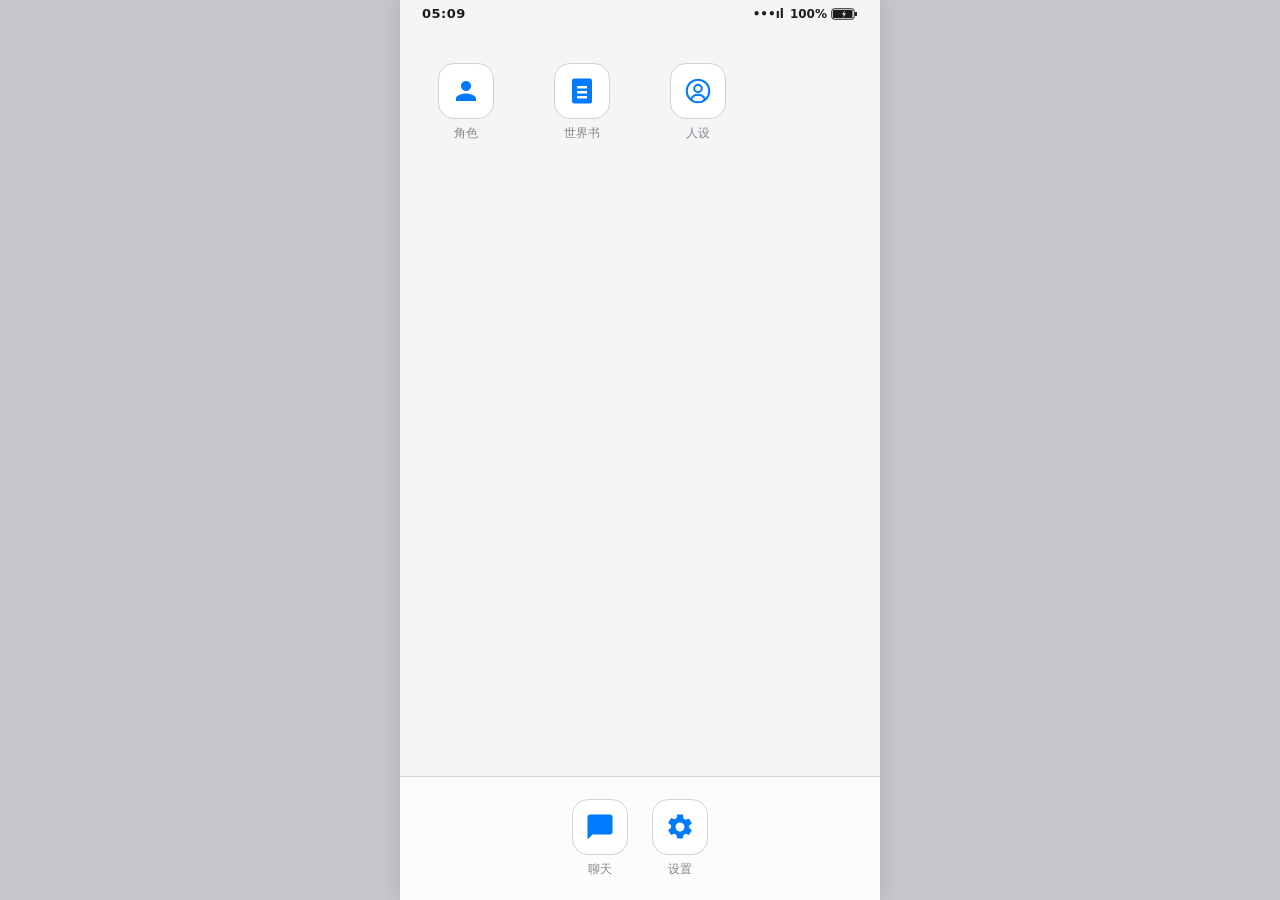
==== index.html @ 4e9167fe "Phase 1.5: management pages, themes, dock, blocked refactor, AI tools Major batch of Phase 1.5 work " ====
<!doctype html>
<html lang="zh-CN">
<head>
  <meta charset="utf-8">
  <meta name="viewport" content="width=device-width, initial-scale=1, viewport-fit=cover">
  <title>phone-app</title>
  <link rel="stylesheet" href="./src/styles/base.css">
  <link rel="stylesheet" href="./src/styles/themes.css">
</head>
<body>
  <div id="app"></div>
  <script type="module" src="./src/main.js"></script>
</body>
</html>
---- src/styles/base.css ----
/* Theme variables. Single light theme for now; theme-switching infra here. */
:root {
  --outside-bg: #c7c7cc;
  --bg:       #f5f5f7;
  --fg:       #1d1d1f;
  --surface:  #ffffff;
  --accent:   #007aff;
  --muted:    #86868b;
  --border:   #d2d2d7;
  --danger:   #ff3b30;
  --success:  #34c759;
  --bubble-user:      #007aff;
  --bubble-user-fg:   #ffffff;
  --bubble-char:      #e9e9eb;
  --bubble-char-fg:   #1d1d1f;
  --bg-pinned:        #ebebef;
  --radius-md: 10px;
  --radius-lg: 16px;
}

* { box-sizing: border-box; }
html, body { margin: 0; padding: 0; height: 100%; }
body {
  font-family: -apple-system, BlinkMacSystemFont, "PingFang SC", "Microsoft YaHei", system-ui, sans-serif;
  font-size: 15px;
  background: var(--outside-bg);
  color: var(--fg);
}

#app { height: 100%; display: flex; flex-direction: column; overflow: hidden; }

/* Phone frame — caps width on desktop so the app always looks like a phone. */
.phone-frame {
  max-width: 480px;
  width: 100%;
  margin: 0 auto;
  height: 100%;
  display: flex;
  flex-direction: column;
  background: var(--bg);
  box-shadow: 0 0 24px rgba(0, 0, 0, 0.15);
  overflow: hidden;
}

/* Fake iOS status bar at very top of frame. */
.status-bar {
  flex: 0 0 auto;
  padding: max(6px, env(safe-area-inset-top)) 22px 6px;
  display: flex;
  justify-content: space-between;
  align-items: center;
  font-size: 13px;
  font-weight: 600;
  background: transparent;
  color: var(--fg);
  user-select: none;
}
.status-bar .status-time { letter-spacing: 0.5px; }
.status-bar .status-icons {
  display: flex;
  align-items: center;
  gap: 6px;
  font-size: 12px;
}
.status-bar .battery {
  display: inline-flex;
  align-items: center;
  gap: 4px;
}
.status-bar .battery-pct { font-size: 12px; }
.status-bar .battery-icon { display: block; }

#page-container {
  flex: 1;
  min-height: 0;
  display: flex;
  flex-direction: column;
  overflow: hidden;
  position: relative;
}

/* Page primitives — every page uses .page > .page-header + .page-body */
.page {
  flex: 1;
  display: flex;
  flex-direction: column;
  min-height: 0;
  background: var(--bg);
}
.page-header {
  position: relative;
  flex: 0 0 auto;
  padding: 12px 16px;
  display: flex;
  align-items: center;
  gap: 8px;
  background: var(--surface);
  border-bottom: 1px solid var(--border);
  min-height: 44px;
}
.page-header .back {
  background: none;
  border: none;
  cursor: pointer;
  padding: 4px 8px;
  font-size: 16px;
  color: var(--accent);
  z-index: 1;
}
/* Title is absolutely centered on the header so asymmetric left/right
   buttons don't push it off-center. */
.page-header .title {
  position: absolute;
  left: 50%;
  top: 50%;
  transform: translate(-50%, -50%);
  font-size: 17px;
  font-weight: 600;
  text-align: center;
  white-space: nowrap;
  pointer-events: none;
  max-width: 60%;
  overflow: hidden;
  text-overflow: ellipsis;
}
.page-header .actions {
  display: flex;
  gap: 8px;
  margin-left: auto;
  z-index: 1;
}
.page-body {
  flex: 1;
  overflow-y: auto;
  padding: 16px;
}

/* Form controls */
button { font: inherit; cursor: pointer; }
input, textarea, select {
  font: inherit;
  padding: 8px 12px;
  border: 1px solid var(--border);
  border-radius: var(--radius-md);
  background: var(--surface);
  color: var(--fg);
  width: 100%;
}
textarea { resize: vertical; min-height: 80px; }
label { display: block; margin-bottom: 12px; }
label .label-text {
  font-size: 13px;
  color: var(--muted);
  margin-bottom: 4px;
}

.btn {
  padding: 10px 16px;
  border-radius: var(--radius-md);
  border: 1px solid var(--accent);
  background: var(--accent);
  color: #fff;
  font-weight: 500;
}
.btn.secondary {
  background: transparent;
  color: var(--accent);
}
.btn:disabled { opacity: 0.5; cursor: not-allowed; }
.form-actions { display: flex; gap: 8px; margin-top: 16px; }
.form-status { margin-top: 12px; font-size: 13px; color: var(--muted); white-space: pre-wrap; word-break: break-all; }
.form-status.success { color: var(--success); }
.form-status.error   { color: var(--danger); }

/* Home: pages + pager + dock layout */
.page.home { padding: 0; }
.home-pages {
  flex: 1;
  display: flex;
  overflow-x: auto;
  overflow-y: hidden;
  scroll-snap-type: x mandatory;
  scroll-behavior: smooth;
  scrollbar-width: none;
  -ms-overflow-style: none;
  min-height: 0;
}
.home-pages::-webkit-scrollbar { display: none; }
.home-page {
  flex: 0 0 100%;
  scroll-snap-align: start;
  padding: 24px 16px;
  overflow-y: auto;
}
.home-pager {
  flex: 0 0 auto;
  display: flex;
  justify-content: center;
  gap: 8px;
  padding: 6px 0 10px;
}
.home-pager.single { visibility: hidden; height: 0; padding: 0; }
.home-pager .dot {
  width: 7px;
  height: 7px;
  padding: 0;
  border: none;
  border-radius: 50%;
  background: var(--fg);
  opacity: 0.25;
  cursor: pointer;
  transition: opacity 0.2s, transform 0.2s;
}
.home-pager .dot.active { opacity: 0.9; }
.home-pager .dot:hover { transform: scale(1.2); }
.home-dock {
  flex: 0 0 auto;
  padding: 10px 12px max(10px, env(safe-area-inset-bottom));
  background: rgba(255, 255, 255, 0.65);
  backdrop-filter: blur(20px);
  -webkit-backdrop-filter: blur(20px);
  border-top: 1px solid var(--border);
}
.dock-grid {
  grid-template-columns: repeat(2, max-content) !important;
  justify-content: center;
  gap: 32px;
}

/* Home page app grid */
.app-grid {
  display: grid;
  grid-template-columns: repeat(4, 1fr);
  gap: 16px;
}
.app-icon {
  display: flex;
  flex-direction: column;
  align-items: center;
  gap: 6px;
  padding: 12px 4px;
  background: none;
  border: none;
  color: var(--fg);
}
.app-icon .icon {
  width: 56px;
  height: 56px;
  border-radius: var(--radius-lg);
  background: var(--surface);
  border: 1px solid var(--border);
  display: flex;
  align-items: center;
  justify-content: center;
  color: var(--accent);
}
.app-icon .icon svg { width: 30px; height: 30px; display: block; }
.app-icon .label { font-size: 12px; color: var(--muted); }
.app-icon:hover .icon { background: var(--bubble-char); }

/* Settings list (iOS-style menu rows) */
.settings-list { display: flex; flex-direction: column; }
.settings-item {
  display: flex;
  align-items: center;
  justify-content: space-between;
  padding: 14px 16px;
  background: var(--surface);
  border: none;
  border-bottom: 1px solid var(--border);
  cursor: pointer;
  text-align: left;
  width: 100%;
  font: inherit;
  color: var(--fg);
}
.settings-item:hover { background: var(--bubble-char); }
.settings-item.danger { color: var(--danger); }
.settings-item .settings-chevron { color: var(--muted); font-size: 18px; }

/* Theme picker rows */
.theme-row { align-items: center; }
.theme-row .settings-label { display: flex; flex-direction: column; gap: 2px; }
.theme-row .theme-desc { font-size: 12px; color: var(--muted); font-weight: normal; }
.theme-row .theme-check { color: transparent; display: flex; align-items: center; }
.theme-row .theme-check svg { width: 18px; height: 18px; display: block; }
.theme-row .theme-check.active { color: var(--accent); }

/* API list rows */
.api-row .settings-label { display: flex; flex-direction: column; gap: 2px; }
.api-row .api-name { font-weight: 600; }
.api-row .api-sub  { font-size: 12px; color: var(--muted); font-weight: normal; }
.api-row .api-active { color: var(--muted); font-size: 13px; font-weight: 500; }
.api-row .api-active.on { color: var(--accent); }

/* New-config button reuses .new-chat styling pattern */
.page-header .actions .new-api {
  background: none;
  border: none;
  font-size: 26px;
  line-height: 1;
  color: var(--accent);
  cursor: pointer;
  padding: 0 4px;
}

/* Inline row: input + adjacent button (used by 获取模型) */
.row-with-action {
  display: flex;
  gap: 8px;
  align-items: stretch;
}
.row-with-action input { flex: 1; }
.row-with-action .btn  { flex: 0 0 auto; }

.model-list {
  margin-bottom: 12px;
  padding: 10px;
  background: var(--surface);
  border-radius: var(--radius-md);
  border: 1px solid var(--border);
}
.model-list[hidden] { display: none; }
.model-picker {
  display: flex;
  flex-wrap: wrap;
  gap: 6px;
  margin-top: 6px;
  max-height: 200px;
  overflow-y: auto;
}
.model-chip {
  padding: 4px 10px;
  border-radius: 999px;
  background: var(--bubble-char);
  border: 1px solid var(--border);
  font-size: 12px;
  cursor: pointer;
  color: var(--fg);
}
.model-chip:hover { background: var(--accent); color: #fff; border-color: var(--accent); }

/* Chat-settings page — sections with two-column toggles + city picker */
.cs-section {
  background: var(--surface);
  border: 1px solid var(--border);
  border-radius: var(--radius-md);
  padding: 12px;
  margin-bottom: 16px;
}
.cs-section h3 {
  font-size: 14px;
  margin: 0 0 8px;
  color: var(--muted);
  font-weight: 600;
}
.cs-section .checkbox-row { margin-bottom: 8px; }
.cs-section .label-text { margin-top: 8px; }
.city-picker { margin-top: 8px; }
.radio-row {
  display: flex;
  gap: 16px;
  margin: 6px 0 8px;
  font-size: 14px;
}
.radio-row label {
  display: inline-flex;
  align-items: center;
  gap: 4px;
  margin: 0;
}
.radio-row input { width: auto; }
.preset-block[hidden], .custom-block[hidden] { display: none; }
.muted-hint {
  display: inline-block;
  margin-left: 6px;
  font-size: 12px;
  color: var(--muted);
}

/* Humanizer textarea — long-form, monospace for visual structure */
.humanizer-textarea {
  font-family: ui-monospace, SFMono-Regular, Menlo, Consolas, "Liberation Mono", monospace;
  font-size: 13px;
  line-height: 1.5;
  min-height: 360px;
}
.humanizer-form .hint b { color: var(--fg); }

/* Hint text + danger hint */
.hint {
  color: var(--muted);
  font-size: 13px;
  line-height: 1.6;
  margin: 0 0 16px;
}
.hint.danger-hint {
  background: rgba(255, 59, 48, 0.08);
  color: var(--danger);
  padding: 12px;
  border-radius: var(--radius-md);
}
.checkbox-row {
  display: flex;
  align-items: center;
  gap: 8px;
  margin-bottom: 12px;
}
.checkbox-row input { width: auto; }
.btn.danger { background: var(--danger); border-color: var(--danger); color: #fff; }

/* Chat list */
.chat-list-body { padding: 0; }
.session-list { display: flex; flex-direction: column; }

/* Swipe wrapper — holds the item (slides) + the hidden action stack (revealed underneath). */
.session-row {
  position: relative;
  overflow: hidden;
  background: var(--surface);
  border-bottom: 1px solid var(--border);
  touch-action: pan-y;   /* let vertical scroll through, claim horizontal */
}
.session-actions {
  position: absolute;
  top: 0;
  right: 0;
  bottom: 0;
  display: flex;
  z-index: 1;
}
.action-btn {
  width: 72px;
  display: flex;
  align-items: center;
  justify-content: center;
  border: none;
  color: #fff;
  font-size: 14px;
  font-weight: 500;
  cursor: pointer;
  padding: 0;
}
.action-pin    { background: var(--accent); }
.action-delete { background: var(--danger); }

.session-item {
  display: flex;
  align-items: center;
  gap: 12px;
  padding: 12px 16px;
  background: var(--surface);
  border: none;
  cursor: pointer;
  text-align: left;
  width: 100%;
  font: inherit;
  color: inherit;
  position: relative;
  z-index: 2;
  transition: transform 0.2s ease-out;
}
.session-row.revealed .session-item { /* transform set inline via JS for live drag */ }
.session-item:hover { background: var(--bubble-char); }
.session-avatar {
  width: 44px;
  height: 44px;
  border-radius: 50%;
  background: var(--bubble-char);
  display: flex;
  align-items: center;
  justify-content: center;
  font-size: 20px;
  color: var(--fg);
  flex-shrink: 0;
}
.session-info { flex: 1; min-width: 0; }
.session-name { font-weight: 600; font-size: 15px; }
.session-preview {
  color: var(--muted);
  font-size: 13px;
  white-space: nowrap;
  overflow: hidden;
  text-overflow: ellipsis;
  margin-top: 2px;
}
.session-time { color: var(--muted); font-size: 12px; align-self: flex-start; padding-top: 2px; }

.empty-state {
  text-align: center;
  color: var(--muted);
  padding: 60px 20px;
  font-size: 14px;
  line-height: 1.8;
}

.page-header .actions .new-chat {
  background: none;
  border: none;
  font-size: 26px;
  line-height: 1;
  color: var(--accent);
  cursor: pointer;
  padding: 0 4px;
}

/* Modal (scoped to phone-frame via absolute on #page-container) */
.modal-backdrop {
  position: absolute;
  inset: 0;
  background: rgba(0, 0, 0, 0.4);
  display: flex;
  align-items: flex-start;
  justify-content: center;
  z-index: 100;
  padding: 60px 16px 16px;
}
.modal {
  background: var(--surface);
  border-radius: var(--radius-lg);
  width: 100%;
  max-width: 360px;
  padding: 16px;
  box-shadow: 0 8px 24px rgba(0, 0, 0, 0.25);
}
.modal-header { font-size: 17px; font-weight: 600; margin-bottom: 12px; }
.modal-actions { display: flex; gap: 8px; justify-content: flex-end; margin-top: 8px; }

/* Chat page */
.chat-page { background: var(--bg); }
.chat-stream {
  flex: 1;
  overflow-y: auto;
  padding: 12px;
  display: flex;
  flex-direction: column;
  gap: 4px;
}
.bubble {
  max-width: 72%;
  padding: 8px 12px;
  border-radius: 16px;
  word-wrap: break-word;
  white-space: pre-wrap;
  line-height: 1.4;
  font-size: 15px;
}
.bubble.user {
  align-self: flex-end;
  background: var(--bubble-user);
  color: var(--bubble-user-fg);
  border-bottom-right-radius: 4px;
}
.bubble.char {
  align-self: flex-start;
  background: var(--bubble-char);
  color: var(--bubble-char-fg);
  border-bottom-left-radius: 4px;
}
.bubble-recall {
  align-self: center;
  color: var(--muted);
  font-size: 12px;
  padding: 4px 8px;
}
.bubble-voice, .bubble-image, .bubble-reply { font-style: italic; opacity: 0.92; }

/* unblock_request bubble — special inline UI that lets user accept */
.bubble-unblock-request {
  background: rgba(255, 59, 48, 0.08);
  border: 1px solid rgba(255, 59, 48, 0.45);
  color: var(--fg);
  display: flex;
  flex-direction: column;
  gap: 6px;
  max-width: 80%;
  align-items: flex-start;
}
.bubble-unblock-request .ur-label {
  font-size: 11px;
  color: var(--danger);
  text-transform: uppercase;
  letter-spacing: 0.5px;
}
.bubble-unblock-request .ur-content { font-size: 14px; }
.bubble-unblock-request .unblock-btn {
  padding: 6px 12px;
  font-size: 12px;
  background: var(--danger);
  border-color: var(--danger);
  color: #fff;
  border-radius: var(--radius-md);
  border-width: 1px;
  border-style: solid;
  cursor: pointer;
}
.bubble-unblock-request .unblock-btn:disabled {
  background: var(--muted);
  border-color: var(--muted);
  cursor: default;
}

.chat-input {
  flex: 0 0 auto;
  padding: 8px;
  display: flex;
  gap: 6px;
  align-items: flex-end;
  background: var(--surface);
  border-top: 1px solid var(--border);
}
.chat-input .text-input {
  flex: 1;
  resize: none;
  padding: 8px 12px;
  min-height: 36px;
  max-height: 120px;
  border-radius: 18px;
}

/* Round icon-only buttons used in chat input */
.icon-btn {
  flex: 0 0 auto;
  width: 36px;
  height: 36px;
  padding: 0;
  border-radius: 50%;
  display: inline-flex;
  align-items: center;
  justify-content: center;
  border: 1px solid var(--border);
  background: var(--surface);
  color: var(--accent);
  cursor: pointer;
  transition: background 0.15s, transform 0.1s;
}
.icon-btn:hover { background: var(--bubble-char); }
.icon-btn:active { transform: scale(0.94); }
.icon-btn:disabled { opacity: 0.5; cursor: not-allowed; }
.icon-btn svg { width: 20px; height: 20px; display: block; }
.icon-btn.plus-btn.active { background: var(--bubble-char); color: var(--accent); }
.icon-btn.send-btn { background: var(--bubble-char); color: var(--fg); border-color: transparent; }
.icon-btn.ai-btn   { background: var(--accent); color: #fff; border-color: var(--accent); }
.icon-btn.ai-btn.loading svg { animation: pulse 0.9s ease-in-out infinite; }
@keyframes pulse { 0%,100% { opacity: 1; } 50% { opacity: 0.4; } }

/* Push-up attach panel (sibling of .chat-input). Pushes message stream up when shown. */
.attach-panel {
  flex: 0 0 auto;
  background: var(--bg);
  border-top: 1px solid var(--border);
  padding: 14px 12px max(14px, env(safe-area-inset-bottom));
  display: grid;
  grid-template-columns: repeat(4, 1fr);
  gap: 12px;
}
.attach-panel[hidden] { display: none; }
.attach-item {
  display: flex;
  flex-direction: column;
  align-items: center;
  gap: 6px;
  background: none;
  border: none;
  padding: 4px;
  cursor: pointer;
  font: inherit;
  color: var(--fg);
}
.attach-item .icon-bg {
  width: 52px;
  height: 52px;
  background: var(--surface);
  border: 1px solid var(--border);
  border-radius: var(--radius-md);
  display: flex;
  align-items: center;
  justify-content: center;
  color: var(--accent);
}
.attach-item .icon-bg svg { width: 24px; height: 24px; display: block; }
.attach-item .label { font-size: 12px; color: var(--muted); }
.attach-item:hover .icon-bg { background: var(--bubble-char); }
.attach-item.disabled { opacity: 0.4; pointer-events: none; }

/* Chat page header "more" button right-aligned */
.chat-page .page-header { justify-content: space-between; }
.chat-page .page-header .title { text-align: center; }
.chat-page .page-header .icon-btn {
  width: 32px;
  height: 32px;
  border: none;
  background: transparent;
}
.chat-page .page-header .icon-btn svg { width: 22px; height: 22px; }

/* Header dropdown menu */
.more-menu {
  position: absolute;
  top: 52px;
  right: 8px;
  background: var(--surface);
  border: 1px solid var(--border);
  border-radius: var(--radius-md);
  padding: 4px 0;
  min-width: 160px;
  z-index: 60;
  box-shadow: 0 6px 24px rgba(0, 0, 0, 0.15);
}
.more-menu[hidden] { display: none; }
.more-menu button {
  display: block;
  width: 100%;
  padding: 10px 16px;
  background: none;
  border: none;
  text-align: left;
  cursor: pointer;
  font: inherit;
  color: var(--fg);
}
.more-menu button:hover { background: var(--bubble-char); }
.more-menu button.danger { color: var(--danger); }

/* Bubble context menu (long-press / right-click) */
.bubble-menu {
  position: absolute;
  background: var(--surface);
  border: 1px solid var(--border);
  border-radius: var(--radius-md);
  padding: 4px 0;
  min-width: 110px;
  z-index: 70;
  box-shadow: 0 6px 24px rgba(0, 0, 0, 0.18);
}
.bubble-menu[hidden] { display: none; }
.bubble-menu button {
  display: block;
  width: 100%;
  padding: 8px 16px;
  background: none;
  border: none;
  text-align: left;
  cursor: pointer;
  font: inherit;
  color: var(--fg);
  font-size: 14px;
}
.bubble-menu button:hover { background: var(--bubble-char); }
.bubble-menu button.danger { color: var(--danger); }

/* Reply preview bar (above input, shown while quoting) */
.reply-preview {
  flex: 0 0 auto;
  background: var(--bubble-char);
  padding: 8px 12px;
  display: flex;
  align-items: center;
  justify-content: space-between;
  gap: 8px;
  border-top: 1px solid var(--border);
  font-size: 13px;
  color: var(--muted);
}
.reply-preview[hidden] { display: none; }
.reply-preview-content {
  flex: 1;
  overflow: hidden;
  display: flex;
  gap: 8px;
  align-items: center;
}
.reply-preview-label { color: var(--accent); font-weight: 600; flex-shrink: 0; }
.reply-preview-text {
  overflow: hidden;
  text-overflow: ellipsis;
  white-space: nowrap;
  flex: 1;
}
.reply-cancel {
  background: none;
  border: none;
  font-size: 20px;
  cursor: pointer;
  color: var(--muted);
  padding: 2px 6px;
  line-height: 1;
}

/* Reply bubble (inline quote) */
.bubble-reply {
  display: flex;
  flex-direction: column;
  gap: 4px;
}
.bubble-reply .reply-quote {
  border-left: 3px solid currentColor;
  opacity: 0.6;
  padding-left: 8px;
  font-size: 12px;
  font-style: italic;
  overflow: hidden;
  text-overflow: ellipsis;
  white-space: nowrap;
  max-width: 240px;
}
.bubble-reply .reply-content { font-style: normal; opacity: 1; }

/* Pinned chat-list rows — slightly darker background, no emoji */
.session-row.pinned { background: var(--bg-pinned); }
.session-row.pinned .session-item { background: var(--bg-pinned); }
.session-row.pinned .session-item:hover { background: var(--bubble-char); }

/* Avatar image inside any .session-avatar / .entity-avatar */
.session-avatar img, .entity-avatar img {
  width: 100%;
  height: 100%;
  object-fit: cover;
  border-radius: 50%;
  display: block;
}

/* Generic entity list (characters, worldbooks, personas) */
.entity-list-body { padding: 0; }
.entity-list { display: flex; flex-direction: column; }
.entity-row {
  display: flex;
  align-items: center;
  gap: 12px;
  padding: 12px 16px;
  background: var(--surface);
  border: none;
  border-bottom: 1px solid var(--border);
  cursor: pointer;
  text-align: left;
  width: 100%;
  font: inherit;
  color: inherit;
}
.entity-row:hover { background: var(--bubble-char); }
.entity-row.blocked { opacity: 0.5; }
.entity-avatar {
  width: 44px;
  height: 44px;
  border-radius: 50%;
  background: var(--bubble-char);
  display: flex;
  align-items: center;
  justify-content: center;
  font-size: 20px;
  color: var(--fg);
  flex-shrink: 0;
  overflow: hidden;
}
.entity-avatar.wb-avatar { background: var(--bg-pinned); color: var(--muted); }
.entity-avatar.wb-avatar svg { width: 24px; height: 24px; display: block; }
.entity-info { flex: 1; min-width: 0; }
.entity-name { font-weight: 600; font-size: 15px; }
.entity-sub {
  color: var(--muted);
  font-size: 13px;
  white-space: nowrap;
  overflow: hidden;
  text-overflow: ellipsis;
  margin-top: 2px;
}
.entity-meta { color: var(--muted); font-size: 12px; margin-top: 2px; }
.entity-chevron { color: var(--muted); font-size: 18px; align-self: center; }

.page-header .actions .new-entity {
  background: none;
  border: none;
  font-size: 26px;
  line-height: 1;
  color: var(--accent);
  cursor: pointer;
  padding: 0 4px;
}

/* Blocked badge — used in chat-list, chat header, character list */
.blocked-badge {
  display: inline-block;
  font-size: 11px;
  padding: 1px 6px;
  border-radius: 8px;
  background: var(--danger);
  color: #fff;
  font-weight: 500;
  vertical-align: middle;
  margin-left: 4px;
}
.blocked-banner {
  flex: 0 0 auto;
  background: rgba(255, 59, 48, 0.12);
  color: var(--danger);
  padding: 8px 16px;
  font-size: 12px;
  border-bottom: 1px solid var(--border);
}

/* Avatar uploader (character detail) */
.avatar-uploader {
  display: flex;
  align-items: center;
  gap: 16px;
  margin-bottom: 16px;
  padding: 12px;
  background: var(--surface);
  border: 1px solid var(--border);
  border-radius: var(--radius-md);
}
.avatar-preview {
  width: 64px;
  height: 64px;
  border-radius: 50%;
  background: var(--bubble-char);
  display: flex;
  align-items: center;
  justify-content: center;
  font-size: 28px;
  flex-shrink: 0;
  overflow: hidden;
}
.avatar-preview img {
  width: 100%;
  height: 100%;
  object-fit: cover;
  display: block;
}
.avatar-controls { display: flex; gap: 8px; flex-wrap: wrap; }

/* Worldbook mount checkbox list */
.wb-mount-list {
  border: 1px solid var(--border);
  border-radius: var(--radius-md);
  background: var(--surface);
  padding: 8px 12px;
  max-height: 200px;
  overflow-y: auto;
  margin-bottom: 16px;
}
.wb-mount-list .checkbox-row { margin-bottom: 6px; }
.wb-mount-list .checkbox-row:last-child { margin-bottom: 0; }
.wb-mount-list .hint { margin: 0; }

/* Worldbook detail — entries section */
.entries-section { margin-top: 24px; }
.entries-header {
  display: flex;
  justify-content: space-between;
  align-items: center;
  margin-bottom: 8px;
  gap: 12px;
}
.entries-header .label-text { margin: 0; flex: 1; }
.entries-header .add-entry { padding: 6px 12px; font-size: 13px; }
.entry-card {
  background: var(--surface);
  border: 1px solid var(--border);
  border-radius: var(--radius-md);
  padding: 10px;
  margin-bottom: 10px;
  display: flex;
  flex-direction: column;
  gap: 8px;
}
.entry-card-row {
  display: flex;
  gap: 8px;
  align-items: center;
  flex-wrap: wrap;
}
.entry-card-row .entry-title { flex: 1; min-width: 120px; }
.entry-card-row .entry-order { width: 70px; flex: 0 0 auto; }
.entry-card-row .entry-position { width: 140px; flex: 0 0 auto; }
.entry-card-row .entry-enabled {
  display: flex;
  align-items: center;
  gap: 4px;
  margin: 0;
  font-size: 13px;
  color: var(--muted);
  flex: 0 0 auto;
}
.entry-card-row .entry-enabled input { width: auto; }
.entry-card-row .entry-delete { padding: 6px 10px; font-size: 12px; flex: 0 0 auto; }
.entry-card .entry-content { min-height: 60px; font-size: 13px; }

/* Character picker rows inside the "new chat" modal */
.character-pick-list {
  display: flex;
  flex-direction: column;
  max-height: 50vh;
  overflow-y: auto;
  margin: 8px 0 12px;
  border: 1px solid var(--border);
  border-radius: var(--radius-md);
}
.character-pick-row {
  display: flex;
  align-items: center;
  gap: 12px;
  padding: 10px 12px;
  background: var(--surface);
  border: none;
  border-bottom: 1px solid var(--border);
  cursor: pointer;
  text-align: left;
  width: 100%;
  font: inherit;
  color: inherit;
}
.character-pick-row:last-child { border-bottom: none; }
.character-pick-row:hover { background: var(--bubble-char); }
.character-pick-row .session-avatar { width: 36px; height: 36px; font-size: 16px; }
.character-pick-row .session-name { font-size: 14px; }
.character-pick-row .session-preview { font-size: 12px; }
---- src/styles/themes.css ----
/* Theme overrides. Default theme inherits :root from base.css.
   Apply a theme by setting `body[data-theme="..."]`. */

/* ──────────── Notch (iOS 刘海屏) ──────────── */

body[data-theme="notch"] {
  --outside-bg: #000;  /* pitch-black bezel around the device */
  --radius-lg: 22px;
}

body[data-theme="notch"] .phone-frame {
  border-radius: 38px;
  margin: 12px auto;
  height: calc(100% - 24px);
  box-shadow: 0 0 0 4px #1a1a1c, 0 0 24px rgba(0, 0, 0, 0.4);
  position: relative;
}

/* The notch itself — black pill hanging from the top of the frame. */
body[data-theme="notch"] .phone-frame::before {
  content: "";
  position: absolute;
  top: 0;
  left: 50%;
  transform: translateX(-50%);
  width: 124px;
  height: 28px;
  background: #000;
  border-radius: 0 0 18px 18px;
  z-index: 100;
  pointer-events: none;
}

/* Push status-bar content aside so it doesn't collide with the notch. */
body[data-theme="notch"] .status-bar {
  padding: 12px 28px 6px;
  min-height: 40px;
  align-items: flex-start;
}
body[data-theme="notch"] .status-bar .status-time {
  padding-top: 2px;
}
body[data-theme="notch"] .status-bar .status-icons {
  padding-top: 2px;
}
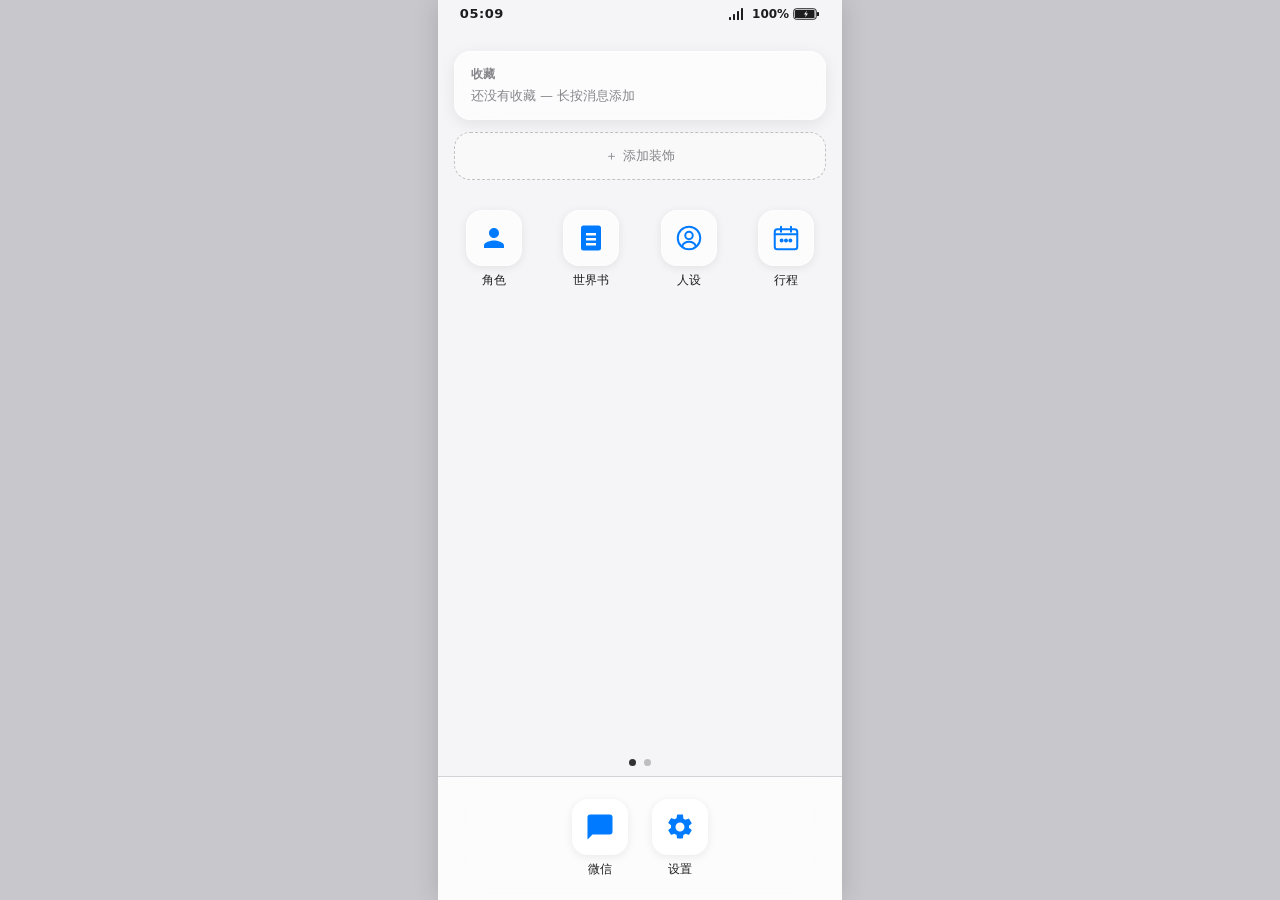
==== commit 9c87adb9: "Phase 1.6: WeChat shell, wallet, schedule, themes, decoration widgets Big jump in scope — the app we" ====
--- a/index.html
+++ b/index.html
@@ -4,6 +4,9 @@
   <meta charset="utf-8">
   <meta name="viewport" content="width=device-width, initial-scale=1, viewport-fit=cover">
   <title>phone-app</title>
+  <link rel="preconnect" href="https://fonts.googleapis.com">
+  <link rel="preconnect" href="https://fonts.gstatic.com" crossorigin>
+  <link rel="stylesheet" href="https://fonts.googleapis.com/css2?family=Crimson+Pro:wght@400;600&family=Noto+Serif+SC:wght@400;600&family=JetBrains+Mono:wght@400;600&display=swap">
   <link rel="stylesheet" href="./src/styles/base.css">
   <link rel="stylesheet" href="./src/styles/themes.css">
 </head>
--- a/src/styles/base.css
+++ b/src/styles/base.css
@@ -1,4 +1,5 @@
-/* Theme variables. Single light theme for now; theme-switching infra here. */
+/* Theme variables. Default values; the theme editor writes runtime overrides
+   onto :root via core/theme.js → applyTheme(). */
 :root {
   --outside-bg: #c7c7cc;
   --bg:       #f5f5f7;
@@ -16,22 +17,157 @@
   --bg-pinned:        #ebebef;
   --radius-md: 10px;
   --radius-lg: 16px;
+  --font-family: -apple-system, BlinkMacSystemFont, "PingFang SC", "Microsoft YaHei", system-ui, sans-serif;
+  --font-size: 15px;
+  --surface-alpha: 1;
+  --gradient-from: #f5f5f7;
+  --gradient-to:   #cce4ff;
 }
 
 * { box-sizing: border-box; }
 html, body { margin: 0; padding: 0; height: 100%; }
 body {
-  font-family: -apple-system, BlinkMacSystemFont, "PingFang SC", "Microsoft YaHei", system-ui, sans-serif;
-  font-size: 15px;
+  font-family: var(--font-family);
+  font-size: var(--font-size);
   background: var(--outside-bg);
   color: var(--fg);
 }
 
-#app { height: 100%; display: flex; flex-direction: column; overflow: hidden; }
-
-/* Phone frame — caps width on desktop so the app always looks like a phone. */
+/* ── Effects: gated by body[data-fx-*] attributes set by applyTheme() ────── */
+
+/* 渐变 — the phone-frame background switches to a soft gradient */
+body[data-fx-gradient="on"] .phone-frame,
+body[data-fx-gradient="on"] .page {
+  background: linear-gradient(135deg, var(--gradient-from), var(--gradient-to));
+}
+
+/* 聊天背景遮罩 — the chat page's bg color overlays the per-character
+   chatBackground image at the strength set by transparency (0-100). The
+   actual layering happens in chat.js (computed rgba via multi-bg) so the
+   overlay sits inside background-image and stays anchored to the visible
+   area (won't scroll with messages like an ::before would in an overflow
+   container). The list rows and other surfaces stay fully opaque. */
+
+/* Glass surfaces share a common selector list; each tier tunes blur + bg + sheen. */
+body[data-fx-glass="frosted"] .page-header,
+body[data-fx-glass="frosted"] .messaging-tabs,
+body[data-fx-glass="frosted"] .home-dock,
+body[data-fx-glass="frosted"] .chat-input,
+body[data-fx-glass="frosted"] .attach-panel,
+body[data-fx-glass="frosted"] .more-menu,
+body[data-fx-glass="frosted"] .bubble-menu {
+  background-color: color-mix(in srgb, var(--surface) 60%, transparent);
+  backdrop-filter: blur(18px) saturate(140%);
+  -webkit-backdrop-filter: blur(18px) saturate(140%);
+}
+
+/* Liquid glass — iOS 26-ish refracted glass. Applies to *all* glass-y surfaces
+   including app-icon, widgets, and list rows; differs from frosted in three
+   visible ways:
+     1. Two-stop vertical gradient bg (top brighter, bottom darker) — looks
+        like light refracting through curved glass
+     2. Stronger backdrop blur + saturate
+     3. Inset highlights: white 1px line on top edge, subtle dark 1px on bottom
+     4. Hover lifts the surface and amps the highlight (interactive feel) */
+body[data-fx-glass="liquid"] .page-header,
+body[data-fx-glass="liquid"] .messaging-tabs,
+body[data-fx-glass="liquid"] .home-dock,
+body[data-fx-glass="liquid"] .chat-input,
+body[data-fx-glass="liquid"] .attach-panel,
+body[data-fx-glass="liquid"] .bubble-menu,
+body[data-fx-glass="liquid"] .app-icon .icon,
+body[data-fx-glass="liquid"] .widget,
+body[data-fx-glass="liquid"] .modal {
+  background-image: linear-gradient(
+    155deg,
+    color-mix(in srgb, white 28%, transparent) 0%,
+    color-mix(in srgb, var(--surface) 65%, transparent) 45%,
+    color-mix(in srgb, var(--surface) 35%, transparent) 100%
+  );
+  background-color: transparent;
+  backdrop-filter: blur(32px) saturate(220%) brightness(1.05);
+  -webkit-backdrop-filter: blur(32px) saturate(220%) brightness(1.05);
+  /* Glass edge: bright top + soft dark bottom, like a refracted bevel */
+  box-shadow:
+    inset 0 1px 0 0 color-mix(in srgb, white 75%, transparent),
+    inset 0 -1px 0 0 color-mix(in srgb, black 12%, transparent),
+    0 6px 24px rgba(0, 0, 0, 0.08);
+  position: relative;
+  transition: transform 0.2s ease, box-shadow 0.2s ease;
+}
+
+/* Top sheen — a narrow gradient line that catches the light */
+body[data-fx-glass="liquid"] .page-header::after,
+body[data-fx-glass="liquid"] .messaging-tabs::after,
+body[data-fx-glass="liquid"] .home-dock::after,
+body[data-fx-glass="liquid"] .chat-input::after,
+body[data-fx-glass="liquid"] .attach-panel::after,
+body[data-fx-glass="liquid"] .app-icon .icon::after,
+body[data-fx-glass="liquid"] .widget::after {
+  content: "";
+  position: absolute;
+  inset: 0 0 auto 0;
+  height: 30%;
+  background: linear-gradient(180deg,
+    color-mix(in srgb, white 38%, transparent),
+    transparent);
+  pointer-events: none;
+  border-radius: inherit;
+}
+
+/* Hover/active interactivity for liquid surfaces — wobble + brighten */
+body[data-fx-glass="liquid"] .app-icon:hover .icon,
+body[data-fx-glass="liquid"] .widget:hover {
+  transform: translateY(-2px) scale(1.02);
+  box-shadow:
+    inset 0 1px 0 0 color-mix(in srgb, white 90%, transparent),
+    inset 0 -1px 0 0 color-mix(in srgb, black 10%, transparent),
+    0 10px 28px rgba(0, 0, 0, 0.14);
+}
+body[data-fx-glass="liquid"] .app-icon:active .icon,
+body[data-fx-glass="liquid"] .widget:active {
+  transform: translateY(0) scale(0.97);
+  transition-duration: 0.08s;
+}
+
+/* Bubbles get a subtle liquid treatment too */
+body[data-fx-glass="liquid"] .bubble.char {
+  background-image: linear-gradient(180deg,
+    color-mix(in srgb, var(--bubble-char) 92%, transparent),
+    color-mix(in srgb, var(--bubble-char) 70%, transparent));
+  backdrop-filter: blur(10px);
+  -webkit-backdrop-filter: blur(10px);
+  box-shadow: inset 0 1px 0 0 color-mix(in srgb, white 35%, transparent);
+}
+
+/* 纹理 — soft overlay patterns on the page background */
+body[data-fx-texture="dots"] .page::before,
+body[data-fx-texture="grid"] .page::before,
+body[data-fx-texture="lines"] .page::before,
+body[data-fx-texture="noise"] .page::before {
+  content: "";
+  position: absolute;
+  inset: 0;
+  pointer-events: none;
+  opacity: 0.5;
+  z-index: 0;
+}
+body[data-fx-texture="dots"]  .page::before { background-image: radial-gradient(rgba(0,0,0,0.08) 1px, transparent 1px); background-size: 16px 16px; }
+body[data-fx-texture="grid"]  .page::before { background-image: linear-gradient(rgba(0,0,0,0.06) 1px, transparent 1px), linear-gradient(90deg, rgba(0,0,0,0.06) 1px, transparent 1px); background-size: 18px 18px; }
+body[data-fx-texture="lines"] .page::before { background-image: repeating-linear-gradient(45deg, rgba(0,0,0,0.05) 0 1px, transparent 1px 8px); }
+body[data-fx-texture="noise"] .page::before { background-image: radial-gradient(rgba(0,0,0,0.05) 50%, transparent 51%); background-size: 4px 4px; opacity: 0.35; }
+body[data-fx-texture]:not([data-fx-texture="none"]) .page { position: relative; }
+body[data-fx-texture]:not([data-fx-texture="none"]) .page > * { position: relative; z-index: 1; }
+
+#app { height: 100%; display: flex; flex-direction: column; align-items: center; overflow: hidden; }
+
+/* Phone frame — caps width on desktop so the app always looks like a phone.
+   clamp(min, preferred, max): min(400px) guards against the aspect formula
+   making the frame too narrow on short windows; preferred lets the frame
+   shrink toward 9:19.5 when window height is short; max(480px) is the
+   absolute cap. Mobile viewports (full width) just take 100% within bounds. */
 .phone-frame {
-  max-width: 480px;
+  max-width: clamp(400px, calc((100vh - 24px) * 9 / 19.5), 480px);
   width: 100%;
   margin: 0 auto;
   height: 100%;
@@ -69,6 +205,7 @@
 }
 .status-bar .battery-pct { font-size: 12px; }
 .status-bar .battery-icon { display: block; }
+.status-bar .signal-icon { display: block; }
 
 #page-container {
   flex: 1;
@@ -190,7 +327,12 @@
   flex: 0 0 100%;
   scroll-snap-align: start;
   padding: 24px 16px;
-  overflow-y: auto;
+  /* No vertical scroll — desktop should stay one-screen. Widgets cap their
+     own height to fit. */
+  overflow-y: hidden;
+  display: flex;
+  flex-direction: column;
+  min-height: 0;
 }
 .home-pager {
   flex: 0 0 auto;
@@ -227,6 +369,173 @@
   gap: 32px;
 }
 
+/* Home widget row — grid-based so small widgets sit side-by-side and
+   medium/large take the full width. */
+.widget-row {
+  display: grid;
+  grid-template-columns: 1fr 1fr;
+  gap: 12px;
+  margin-bottom: 18px;
+}
+.widget-row.below-row { margin: 18px 0 0; }
+.widget.size-small  { grid-column: span 1; }
+.widget.size-medium,
+.widget.size-large,
+.widget-empty,
+.widget-favorites,
+.widget-add { grid-column: span 2; }
+/* Override default heights when size is small/large */
+.widget.size-small.widget-image { height: 90px; }
+.widget.size-large.widget-image { height: 180px; }
+.widget.size-small.widget-note  { max-height: 90px; }
+.widget.size-large.widget-note  { max-height: 200px; }
+.widget {
+  padding: 14px 16px;
+  border-radius: var(--radius-lg);
+  background: color-mix(in srgb, var(--surface) 65%, transparent);
+  backdrop-filter: blur(20px) saturate(160%);
+  -webkit-backdrop-filter: blur(20px) saturate(160%);
+  border: 1px solid color-mix(in srgb, white 40%, transparent);
+  box-shadow: 0 4px 16px rgba(0, 0, 0, 0.08);
+  color: var(--fg);
+  cursor: pointer;
+  transition: transform 0.15s ease;
+}
+.widget:hover { transform: translateY(-2px); }
+.widget:active { transform: translateY(0); }
+.widget-head {
+  display: flex;
+  justify-content: space-between;
+  align-items: baseline;
+  margin-bottom: 8px;
+}
+.widget-title {
+  font-size: 12px;
+  font-weight: 600;
+  letter-spacing: 0.5px;
+  text-transform: uppercase;
+  color: var(--muted);
+}
+.widget-count {
+  font-size: 11px;
+  color: var(--muted);
+  font-variant-numeric: tabular-nums;
+}
+.widget-quote {
+  font-size: 14px;
+  line-height: 1.5;
+  display: -webkit-box;
+  -webkit-line-clamp: 3;
+  -webkit-box-orient: vertical;
+  overflow: hidden;
+  margin-bottom: 6px;
+}
+.widget-from {
+  font-size: 12px;
+  color: var(--muted);
+  text-align: right;
+}
+.widget-empty .widget-empty-msg {
+  font-size: 13px;
+  color: var(--muted);
+  margin-top: 4px;
+}
+
+/* User-added widgets — image + note */
+.widget.user-widget {
+  position: relative;
+  padding: 0;
+  overflow: hidden;
+}
+.widget.user-widget .widget-del {
+  position: absolute;
+  top: 6px;
+  right: 6px;
+  width: 22px;
+  height: 22px;
+  padding: 0;
+  border: none;
+  border-radius: 50%;
+  background: rgba(0, 0, 0, 0.55);
+  color: #fff;
+  font-size: 14px;
+  line-height: 1;
+  cursor: pointer;
+  opacity: 0;
+  transition: opacity 0.15s;
+  z-index: 2;
+}
+.widget.user-widget:hover .widget-del { opacity: 1; }
+.widget.widget-image {
+  height: 120px;  /* fixed height — keeps the home page one-screen */
+}
+.widget.widget-image img {
+  width: 100%;
+  height: 100%;
+  object-fit: cover;
+  display: block;
+}
+.widget.widget-note {
+  padding: 14px 16px;
+  max-height: 120px;
+  overflow: hidden;
+}
+.widget.widget-note .widget-note-text {
+  font-size: 14px;
+  line-height: 1.6;
+  white-space: pre-wrap;
+  word-break: break-word;
+  display: -webkit-box;
+  -webkit-line-clamp: 4;
+  -webkit-box-orient: vertical;
+  overflow: hidden;
+}
+
+/* Add-widget button — dashed-border placeholder slot */
+.widget-add {
+  padding: 14px;
+  border-radius: var(--radius-lg);
+  background: color-mix(in srgb, var(--surface) 40%, transparent);
+  border: 1.5px dashed color-mix(in srgb, var(--fg) 25%, transparent);
+  color: var(--muted);
+  font-size: 13px;
+  cursor: pointer;
+  text-align: center;
+  transition: all 0.15s;
+}
+.widget-add:hover {
+  background: color-mix(in srgb, var(--surface) 60%, transparent);
+  color: var(--fg);
+  border-color: color-mix(in srgb, var(--fg) 45%, transparent);
+}
+
+/* Type picker (in the add modal) */
+.widget-type-picker {
+  display: flex;
+  gap: 12px;
+  margin: 8px 0 12px;
+}
+.widget-type-btn {
+  flex: 1;
+  padding: 18px 12px;
+  border-radius: var(--radius-md);
+  border: 1px solid var(--border);
+  background: var(--surface);
+  cursor: pointer;
+  font: inherit;
+  color: var(--fg);
+  text-align: center;
+  display: flex;
+  flex-direction: column;
+  gap: 4px;
+}
+.widget-type-btn:hover { background: var(--bubble-char); }
+.widget-type-btn .type-icon { font-size: 28px; }
+.widget-type-btn .type-hint {
+  font-size: 11px;
+  color: var(--muted);
+}
+
 /* Home page app grid */
 .app-grid {
   display: grid;
@@ -247,19 +556,40 @@
   width: 56px;
   height: 56px;
   border-radius: var(--radius-lg);
-  background: var(--surface);
-  border: 1px solid var(--border);
+  /* Glass tile — semi-transparent surface + backdrop blur. On the home page
+     with a wallpaper set, the wallpaper shows through; on plain bg it just
+     looks slightly frosted (still nicer than a flat color). */
+  background: color-mix(in srgb, var(--surface) 70%, transparent);
+  backdrop-filter: blur(18px) saturate(160%);
+  -webkit-backdrop-filter: blur(18px) saturate(160%);
+  border: 1px solid color-mix(in srgb, white 35%, transparent);
+  box-shadow: 0 2px 10px rgba(0, 0, 0, 0.08);
   display: flex;
   align-items: center;
   justify-content: center;
   color: var(--accent);
+  transition: transform 0.15s ease;
 }
 .app-icon .icon svg { width: 30px; height: 30px; display: block; }
-.app-icon .label { font-size: 12px; color: var(--muted); }
-.app-icon:hover .icon { background: var(--bubble-char); }
-
-/* Settings list (iOS-style menu rows) */
-.settings-list { display: flex; flex-direction: column; }
+.app-icon .label {
+  font-size: 12px;
+  color: var(--fg);
+  text-shadow: 0 1px 2px color-mix(in srgb, var(--surface) 60%, transparent);
+}
+.app-icon:hover .icon { transform: scale(1.04); }
+.app-icon:active .icon { transform: scale(0.95); }
+
+/* Settings list (iOS-style menu rows) — whole list is a single rounded card
+   so the inner rows pick up the theme's radius without their own borders. */
+.settings-list {
+  display: flex;
+  flex-direction: column;
+  border-radius: var(--radius-md);
+  overflow: hidden;
+  border: 1px solid var(--border);
+  background: var(--surface);
+}
+.settings-list .settings-item:last-child { border-bottom: none; }
 .settings-item {
   display: flex;
   align-items: center;
@@ -277,14 +607,87 @@
 .settings-item:hover { background: var(--bubble-char); }
 .settings-item.danger { color: var(--danger); }
 .settings-item .settings-chevron { color: var(--muted); font-size: 18px; }
-
-/* Theme picker rows */
-.theme-row { align-items: center; }
-.theme-row .settings-label { display: flex; flex-direction: column; gap: 2px; }
-.theme-row .theme-desc { font-size: 12px; color: var(--muted); font-weight: normal; }
-.theme-row .theme-check { color: transparent; display: flex; align-items: center; }
-.theme-row .theme-check svg { width: 18px; height: 18px; display: block; }
-.theme-row .theme-check.active { color: var(--accent); }
+.settings-item.toggle-row { cursor: default; margin-bottom: 0; }
+.settings-item.toggle-row:hover { background: var(--surface); }
+.settings-item.toggle-row input[type=checkbox] { width: auto; cursor: pointer; }
+
+/* Theme editor */
+.theme-editor-page .page-header .reset-btn {
+  padding: 4px 10px;
+  font-size: 12px;
+  border-radius: 8px;
+}
+.theme-editor-page .section-title {
+  margin: 18px 0 6px;
+  font-size: 13px;
+  font-weight: 600;
+  color: var(--muted);
+  text-transform: uppercase;
+  letter-spacing: 0.5px;
+}
+.theme-preview {
+  background: var(--surface);
+  border: 1px solid var(--border);
+  border-radius: var(--radius-md);
+  padding: 12px;
+  margin-bottom: 8px;
+  display: flex;
+  flex-direction: column;
+  gap: 4px;
+}
+.theme-preview-bubble {
+  max-width: 75%;
+  padding: 7px 11px;
+  border-radius: 14px;
+  font-size: 14px;
+  line-height: 1.4;
+}
+.theme-preview-bubble.user {
+  align-self: flex-end;
+  background: var(--bubble-user);
+  color: var(--bubble-user-fg);
+  border-bottom-right-radius: 4px;
+}
+.theme-preview-bubble.char {
+  align-self: flex-start;
+  background: var(--bubble-char);
+  color: var(--bubble-char-fg);
+  border-bottom-left-radius: 4px;
+}
+.theme-preview-meta {
+  margin-top: 6px;
+  font-size: 11px;
+  color: var(--muted);
+  text-align: center;
+}
+.color-row { margin-bottom: 10px; }
+.color-row-controls {
+  display: flex;
+  gap: 8px;
+  align-items: center;
+}
+.color-row-controls input[type=color] {
+  width: 44px;
+  height: 32px;
+  padding: 0;
+  border: none;
+  background: transparent;
+  cursor: pointer;
+}
+.color-row-controls input[type=color]::-webkit-color-swatch-wrapper { padding: 0; }
+.color-row-controls input[type=color]::-webkit-color-swatch { border: none; border-radius: 6px; }
+.color-row-controls input[type=color]::-moz-color-swatch { border: none; border-radius: 6px; }
+.color-row-controls input[type=text] {
+  flex: 1;
+  font-family: ui-monospace, SFMono-Regular, Menlo, monospace;
+  font-size: 13px;
+}
+.color-pair {
+  display: grid;
+  grid-template-columns: 1fr 1fr;
+  gap: 10px;
+}
+.color-pair > .color-row { margin-bottom: 0; }
 
 /* API list rows */
 .api-row .settings-label { display: flex; flex-direction: column; gap: 2px; }
@@ -394,6 +797,49 @@
   line-height: 1.6;
   margin: 0 0 16px;
 }
+.hint code, code {
+  font-family: ui-monospace, SFMono-Regular, Menlo, Consolas, monospace;
+  font-size: 0.9em;
+  padding: 1px 5px;
+  border-radius: 4px;
+  background: var(--bubble-char);
+  color: var(--fg);
+}
+.preset-picker { margin: 4px 0 14px; }
+.preset-chip { padding: 6px 12px; font-size: 13px; }
+.preset-scroll {
+  display: flex;
+  flex-wrap: nowrap;
+  overflow-x: auto;
+  gap: 8px;
+  padding-bottom: 4px;
+  scrollbar-width: none;
+}
+.preset-scroll::-webkit-scrollbar { display: none; }
+.preset-chip-wrap {
+  position: relative;
+  flex: 0 0 auto;
+}
+.preset-chip-wrap .preset-chip { white-space: nowrap; }
+.preset-delete {
+  position: absolute;
+  top: -4px;
+  right: -4px;
+  width: 16px;
+  height: 16px;
+  padding: 0;
+  border: none;
+  border-radius: 50%;
+  background: var(--danger);
+  color: #fff;
+  font-size: 11px;
+  line-height: 1;
+  cursor: pointer;
+  opacity: 0;
+  transition: opacity 0.15s;
+}
+.preset-chip-wrap:hover .preset-delete { opacity: 1; }
+.preset-save-current { flex: 0 0 auto; border-style: dashed !important; }
 .hint.danger-hint {
   background: rgba(255, 59, 48, 0.08);
   color: var(--danger);
@@ -410,7 +856,7 @@
 .btn.danger { background: var(--danger); border-color: var(--danger); color: #fff; }
 
 /* Chat list */
-.chat-list-body { padding: 0; }
+.chat-list-body { padding: 0; position: relative; }
 .session-list { display: flex; flex-direction: column; }
 
 /* Swipe wrapper — holds the item (slides) + the hidden action stack (revealed underneath). */
@@ -504,6 +950,23 @@
   padding: 0 4px;
 }
 
+/* Attach-modal — slides up from bottom for the WeChat-style attach inputs */
+.attach-modal-backdrop {
+  align-items: flex-end !important;
+  padding: 0 !important;
+}
+.attach-modal {
+  max-width: 100% !important;
+  width: 100% !important;
+  border-radius: var(--radius-lg) var(--radius-lg) 0 0 !important;
+  animation: attachSlideUp 0.18s ease-out;
+}
+@keyframes attachSlideUp {
+  from { transform: translateY(100%); }
+  to   { transform: translateY(0); }
+}
+.attach-modal-form .label-text { margin-bottom: 4px; }
+
 /* Modal (scoped to phone-frame via absolute on #page-container) */
 .modal-backdrop {
   position: absolute;
@@ -525,6 +988,298 @@
 }
 .modal-header { font-size: 17px; font-weight: 600; margin-bottom: 12px; }
 .modal-actions { display: flex; gap: 8px; justify-content: flex-end; margin-top: 8px; }
+
+/* Messaging shell — header + content + bottom tab bar */
+.messaging-page { background: var(--bg); }
+.messaging-content {
+  flex: 1;
+  overflow-y: auto;
+  display: flex;
+  flex-direction: column;
+  min-height: 0;
+}
+.messaging-tabs {
+  flex: 0 0 auto;
+  display: flex;
+  background: var(--surface);
+  border-top: 1px solid var(--border);
+  padding: 6px 0 max(6px, env(safe-area-inset-bottom));
+}
+.messaging-tab {
+  flex: 1;
+  background: none;
+  border: none;
+  padding: 4px 0;
+  display: flex;
+  flex-direction: column;
+  align-items: center;
+  gap: 2px;
+  color: var(--muted);
+  cursor: pointer;
+  font: inherit;
+}
+.messaging-tab .tab-icon svg {
+  width: 24px;
+  height: 24px;
+  display: block;
+}
+.messaging-tab .tab-label { font-size: 11px; }
+.messaging-tab.active { color: var(--accent); }
+
+/* Contacts tab */
+.contacts-body { padding: 0; }
+.contacts-group {
+  background: var(--surface);
+}
+.contacts-letter {
+  padding: 6px 16px;
+  font-size: 12px;
+  color: var(--muted);
+  background: var(--bg);
+  font-weight: 500;
+}
+.contact-row {
+  display: flex;
+  align-items: center;
+  gap: 12px;
+  padding: 10px 16px;
+  background: var(--surface);
+  border: none;
+  border-bottom: 1px solid var(--border);
+  cursor: pointer;
+  text-align: left;
+  width: 100%;
+  font: inherit;
+  color: inherit;
+}
+.contact-row:hover { background: var(--bubble-char); }
+.contact-row.blocked { opacity: 0.55; }
+.contact-avatar {
+  width: 40px;
+  height: 40px;
+  border-radius: 8px;
+  background: var(--bubble-char);
+  display: flex;
+  align-items: center;
+  justify-content: center;
+  font-size: 18px;
+  color: var(--fg);
+  flex-shrink: 0;
+  overflow: hidden;
+}
+.contact-avatar img { width: 100%; height: 100%; object-fit: cover; display: block; }
+.contact-name { flex: 1; min-width: 0; font-size: 15px; }
+
+/* Schedule list */
+.schedule-bucket-title {
+  margin: 18px 0 6px;
+  font-size: 13px;
+  color: var(--muted);
+  text-transform: uppercase;
+  letter-spacing: 0.5px;
+  font-weight: 600;
+}
+.schedule-list { display: flex; flex-direction: column; gap: 8px; }
+.schedule-entry {
+  display: flex;
+  gap: 12px;
+  align-items: flex-start;
+  padding: 10px 12px;
+  background: var(--surface);
+  border: 1px solid var(--border);
+  border-radius: var(--radius-md);
+  cursor: pointer;
+}
+.schedule-entry:hover { background: var(--bubble-char); }
+.schedule-entry .entry-time {
+  font-size: 13px;
+  font-weight: 600;
+  color: var(--accent);
+  font-variant-numeric: tabular-nums;
+  min-width: 60px;
+}
+.schedule-entry .entry-body { flex: 1; min-width: 0; }
+.schedule-entry .entry-title { font-size: 14px; }
+.schedule-entry .entry-who {
+  font-size: 11px;
+  background: var(--bubble-char);
+  padding: 1px 6px;
+  border-radius: 4px;
+  margin-right: 6px;
+  color: var(--muted);
+}
+.schedule-entry .entry-desc {
+  margin-top: 2px;
+  font-size: 12px;
+  color: var(--muted);
+}
+.schedule-entry .entry-del {
+  background: none;
+  border: none;
+  color: var(--muted);
+  font-size: 18px;
+  cursor: pointer;
+  padding: 0 4px;
+}
+.schedule-entry .entry-del:hover { color: var(--danger); }
+.schedule-form .char-pick[hidden] { display: none; }
+.schedule-page .actions { display: flex; gap: 4px; }
+.schedule-page .actions .ai-gen {
+  background: var(--accent);
+  color: #fff;
+  border: none;
+  padding: 4px 10px;
+  border-radius: 8px;
+  font-size: 12px;
+  cursor: pointer;
+}
+.schedule-page .actions .ai-gen:hover { filter: brightness(1.05); }
+
+/* Favorites list */
+.favorite-list { display: flex; flex-direction: column; gap: 8px; }
+.favorite-row {
+  display: flex;
+  align-items: flex-start;
+  gap: 10px;
+  padding: 10px 12px;
+  background: var(--surface);
+  border: 1px solid var(--border);
+  border-radius: var(--radius-md);
+  cursor: pointer;
+}
+.favorite-row:hover { background: var(--bubble-char); }
+.favorite-info { flex: 1; min-width: 0; }
+.favorite-from { font-size: 13px; color: var(--muted); }
+.favorite-stale { color: var(--danger); font-size: 11px; }
+.favorite-preview {
+  margin-top: 2px;
+  font-size: 14px;
+  line-height: 1.5;
+  white-space: pre-wrap;
+  word-break: break-word;
+  display: -webkit-box;
+  -webkit-line-clamp: 3;
+  -webkit-box-orient: vertical;
+  overflow: hidden;
+}
+.favorite-when { margin-top: 4px; font-size: 11px; color: var(--muted); }
+.favorite-del {
+  background: none;
+  border: none;
+  color: var(--muted);
+  cursor: pointer;
+  font-size: 18px;
+  line-height: 1;
+  padding: 4px 8px;
+}
+.favorite-del:hover { color: var(--danger); }
+
+/* Wallet page — balance hero card + transaction list */
+.wallet-balance-card {
+  background: linear-gradient(135deg, var(--accent), color-mix(in srgb, var(--accent) 70%, black));
+  color: #fff;
+  border-radius: var(--radius-lg);
+  padding: 20px 18px;
+  margin-bottom: 16px;
+}
+.wallet-balance-label { font-size: 12px; opacity: 0.85; }
+.wallet-balance-amount {
+  font-size: 30px;
+  font-weight: 700;
+  font-variant-numeric: tabular-nums;
+  margin: 4px 0 14px;
+}
+.wallet-actions { display: flex; gap: 8px; }
+.wallet-actions .btn { background: rgba(255,255,255,0.2); border-color: rgba(255,255,255,0.4); color: #fff; }
+.wallet-actions .btn.secondary { background: transparent; }
+.wallet-section-title {
+  margin: 8px 0 8px;
+  font-size: 13px;
+  font-weight: 600;
+  color: var(--muted);
+  text-transform: uppercase;
+  letter-spacing: 0.5px;
+}
+.wallet-txn-list { display: flex; flex-direction: column; }
+.wallet-txn {
+  display: flex;
+  align-items: center;
+  gap: 12px;
+  padding: 10px 12px;
+  background: var(--surface);
+  border-bottom: 1px solid var(--border);
+}
+.wallet-txn:first-child { border-top-left-radius: var(--radius-md); border-top-right-radius: var(--radius-md); }
+.wallet-txn:last-child  { border-bottom: none; border-bottom-left-radius: var(--radius-md); border-bottom-right-radius: var(--radius-md); }
+.wallet-txn .txn-info { flex: 1; min-width: 0; }
+.wallet-txn .txn-title { font-size: 14px; font-weight: 500; }
+.wallet-txn .txn-sub {
+  margin-top: 2px;
+  font-size: 12px;
+  color: var(--muted);
+  white-space: nowrap;
+  overflow: hidden;
+  text-overflow: ellipsis;
+}
+.wallet-txn .txn-amount {
+  font-weight: 600;
+  font-variant-numeric: tabular-nums;
+  font-size: 15px;
+}
+.wallet-txn.in .txn-amount  { color: var(--success); }
+.wallet-txn.out .txn-amount { color: var(--fg); }
+
+/* Me tab — profile card + settings-list */
+.me-body { padding: 0; }
+.me-profile {
+  display: flex;
+  align-items: center;
+  gap: 14px;
+  padding: 18px 16px;
+  background: var(--surface);
+  border-bottom: 1px solid var(--border);
+}
+.me-avatar {
+  width: 56px;
+  height: 56px;
+  border-radius: 12px;
+  background: var(--bubble-char);
+  display: flex;
+  align-items: center;
+  justify-content: center;
+  font-size: 22px;
+  color: var(--fg);
+  flex-shrink: 0;
+  overflow: hidden;
+}
+.me-avatar img { width: 100%; height: 100%; object-fit: cover; display: block; }
+.me-profile-text { flex: 1; min-width: 0; }
+.me-name { font-size: 17px; font-weight: 600; }
+.me-sub {
+  margin-top: 2px;
+  font-size: 12px;
+  color: var(--muted);
+  white-space: nowrap;
+  overflow: hidden;
+  text-overflow: ellipsis;
+}
+.me-list .me-row-value {
+  color: var(--muted);
+  font-size: 13px;
+  margin-right: 6px;
+}
+
+/* Moments tab — placeholder */
+.moments-body {
+  flex: 1;
+  display: flex;
+  flex-direction: column;
+}
+.moments-cover {
+  height: 120px;
+  background: linear-gradient(135deg, #4c8bf5, #6a4cf5);
+}
+.moments-empty { padding: 40px 24px; }
 
 /* Chat page */
 .chat-page { background: var(--bg); }
@@ -534,25 +1289,76 @@
   padding: 12px;
   display: flex;
   flex-direction: column;
+  gap: 6px;
+}
+
+/* Message row wraps avatar + bubble stack */
+.msg-row {
+  display: flex;
+  gap: 8px;
+  align-items: flex-start;
+  max-width: 100%;
+}
+.msg-row.user { flex-direction: row-reverse; }
+.msg-row .msg-actions {
+  display: flex;
+  flex-direction: column;
   gap: 4px;
-}
+  min-width: 0;
+  max-width: calc(100% - 52px);
+}
+.msg-row.user .msg-actions { align-items: flex-end; }
+.msg-row.char .msg-actions { align-items: flex-start; }
+.msg-avatar {
+  width: 36px;
+  height: 36px;
+  border-radius: 8px;
+  background: var(--bubble-char);
+  color: var(--fg);
+  font-size: 16px;
+  flex-shrink: 0;
+  display: flex;
+  align-items: center;
+  justify-content: center;
+  overflow: hidden;
+}
+.msg-avatar img { width: 100%; height: 100%; object-fit: cover; display: block; }
+
+/* Time separator between message groups */
+.time-separator {
+  align-self: center;
+  color: var(--muted);
+  font-size: 11px;
+  padding: 6px 12px;
+  margin: 4px 0;
+}
+
+/* Read receipt mark */
+.read-mark {
+  color: var(--muted);
+  font-size: 11px;
+  padding: 2px 4px 0;
+}
+
 .bubble {
-  max-width: 72%;
+  max-width: 100%;
   padding: 8px 12px;
   border-radius: 16px;
   word-wrap: break-word;
   white-space: pre-wrap;
   line-height: 1.4;
-  font-size: 15px;
+  font-size: inherit;  /* picks up per-character override on .chat-stream */
+  /* Suppress iOS native long-press menu so our bubble-menu wins on touch */
+  -webkit-touch-callout: none;
+  -webkit-user-select: none;
+  user-select: none;
 }
 .bubble.user {
-  align-self: flex-end;
   background: var(--bubble-user);
   color: var(--bubble-user-fg);
   border-bottom-right-radius: 4px;
 }
 .bubble.char {
-  align-self: flex-start;
   background: var(--bubble-char);
   color: var(--bubble-char-fg);
   border-bottom-left-radius: 4px;
@@ -563,7 +1369,153 @@
   font-size: 12px;
   padding: 4px 8px;
 }
-.bubble-voice, .bubble-image, .bubble-reply { font-style: italic; opacity: 0.92; }
+.bubble-image, .bubble-reply { font-style: italic; opacity: 0.92; }
+
+/* Voice bubble — WeChat-style play bar; click to reveal transcript */
+.bubble.bubble-voice { padding: 6px 10px; cursor: pointer; }
+.bubble-voice .voice-bar {
+  display: flex;
+  align-items: center;
+  gap: 8px;
+  width: var(--voice-w, 100px);
+  user-select: none;
+}
+.bubble-voice .voice-icon { font-size: 13px; }
+.bubble-voice .voice-waves {
+  flex: 1;
+  height: 8px;
+  background: repeating-linear-gradient(
+    90deg,
+    currentColor 0 2px,
+    transparent 2px 6px
+  );
+  opacity: 0.4;
+  border-radius: 2px;
+}
+.bubble-voice .voice-dur { font-size: 12px; opacity: 0.85; font-variant-numeric: tabular-nums; }
+.bubble-voice .voice-text {
+  margin-top: 6px;
+  padding-top: 6px;
+  border-top: 1px solid currentColor;
+  border-color: color-mix(in srgb, currentColor 25%, transparent);
+  font-size: 13px;
+  font-style: italic;
+  opacity: 0.92;
+  user-select: text;
+}
+
+/* Red packet / transfer — wide-and-short WeChat-style card.
+   Layout: top row (icon | title+message | amount), bottom strip (state hint).
+   Whole card is the click target when .claimable; no nested button. */
+.bubble-money {
+  width: 240px;
+  max-width: 75%;
+  padding: 0;
+  border-radius: 8px;
+  overflow: hidden;
+  color: #fff;
+  background: linear-gradient(135deg, #ff6a3d, #ff3b30);
+  display: flex;
+  flex-direction: column;
+}
+.bubble-money.bubble-transfer {
+  background: linear-gradient(135deg, #4cb6ff, #007aff);
+}
+.bubble-money.claimable { cursor: pointer; }
+.bubble-money.claimable:hover { filter: brightness(1.06); }
+.bubble-money.claimed { opacity: 0.55; }
+
+.bubble-money .money-top {
+  display: flex;
+  align-items: center;
+  gap: 10px;
+  padding: 10px 12px;
+}
+.bubble-money .money-icon {
+  width: 36px;
+  height: 36px;
+  border-radius: 8px;
+  background: rgba(255, 255, 255, 0.22);
+  display: flex;
+  align-items: center;
+  justify-content: center;
+  flex-shrink: 0;
+}
+.bubble-money .money-icon svg {
+  width: 22px;
+  height: 22px;
+  display: block;
+}
+.bubble-money .money-body {
+  flex: 1;
+  min-width: 0;
+  display: flex;
+  flex-direction: column;
+  gap: 2px;
+}
+.bubble-money .money-title {
+  font-size: 13px;
+  font-weight: 600;
+  letter-spacing: 0.3px;
+}
+.bubble-money .money-msg {
+  display: block;
+  font-size: 12px;
+  font-weight: 400;
+  opacity: 0.88;
+  margin-top: 2px;
+  white-space: nowrap;
+  overflow: hidden;
+  text-overflow: ellipsis;
+}
+.bubble-money .money-amount {
+  font-size: 15px;
+  font-weight: 700;
+  font-variant-numeric: tabular-nums;
+}
+.bubble-money .money-state {
+  font-size: 11px;
+  padding: 4px 12px;
+  background: rgba(0, 0, 0, 0.16);
+  text-align: right;
+  opacity: 0.92;
+}
+
+/* Attach panel accent backgrounds for redpacket / transfer / location */
+.attach-item .icon-bg.redpacket-bg { background: #ff3b30; color: #fff; border-color: transparent; }
+.attach-item .icon-bg.transfer-bg  { background: #007aff; color: #fff; border-color: transparent; }
+.attach-item .icon-bg.location-bg  { background: #34c759; color: #fff; border-color: transparent; }
+
+/* Location bubble — pin icon + name + optional address */
+.bubble-location {
+  display: flex;
+  gap: 10px;
+  align-items: flex-start;
+  padding: 10px 12px;
+  background: var(--surface);
+  color: var(--fg);
+  border: 1px solid var(--border);
+  max-width: 75%;
+}
+.bubble-location .location-icon {
+  width: 32px;
+  height: 32px;
+  border-radius: 8px;
+  background: #34c759;
+  color: #fff;
+  display: flex;
+  align-items: center;
+  justify-content: center;
+  flex-shrink: 0;
+}
+.bubble-location .location-icon svg { width: 20px; height: 20px; }
+.bubble-location .location-body { flex: 1; min-width: 0; }
+.bubble-location .location-name { font-weight: 600; font-size: 14px; }
+.bubble-location .location-desc {
+  margin-top: 2px;
+  font-size: 12px;
+  color: var(--muted);
+}
 
 /* unblock_request bubble — special inline UI that lets user accept */
 .bubble-unblock-request {
@@ -616,6 +1568,24 @@
   min-height: 36px;
   max-height: 120px;
   border-radius: 18px;
+  /* Hide scrollbar — content still scrollable, just visually clean */
+  scrollbar-width: none;
+}
+.chat-input .text-input::-webkit-scrollbar { display: none; }
+
+/* Sleek, almost-invisible scrollbar in the chat stream (immersive mode) */
+.chat-stream {
+  scrollbar-width: thin;
+  scrollbar-color: color-mix(in srgb, var(--fg) 20%, transparent) transparent;
+}
+.chat-stream::-webkit-scrollbar { width: 4px; }
+.chat-stream::-webkit-scrollbar-track { background: transparent; }
+.chat-stream::-webkit-scrollbar-thumb {
+  background: color-mix(in srgb, var(--fg) 15%, transparent);
+  border-radius: 4px;
+}
+.chat-stream::-webkit-scrollbar-thumb:hover {
+  background: color-mix(in srgb, var(--fg) 30%, transparent);
 }
 
 /* Round icon-only buttons used in chat input */
@@ -694,33 +1664,98 @@
 }
 .chat-page .page-header .icon-btn svg { width: 22px; height: 22px; }
 
-/* Header dropdown menu */
-.more-menu {
-  position: absolute;
-  top: 52px;
-  right: 8px;
+/* Memory manage page — list of summaries + style override editor */
+.memory-manage-page .section-title {
+  margin: 18px 0 8px;
+  font-size: 13px;
+  font-weight: 600;
+  color: var(--muted);
+  text-transform: uppercase;
+  letter-spacing: 0.5px;
+}
+.memory-list {
+  display: flex;
+  flex-direction: column;
+  gap: 10px;
+  margin-bottom: 8px;
+}
+.memory-card {
   background: var(--surface);
   border: 1px solid var(--border);
   border-radius: var(--radius-md);
+  padding: 10px 12px;
+}
+.memory-card .memory-meta {
+  display: flex;
+  justify-content: space-between;
+  align-items: center;
+  font-size: 12px;
+  color: var(--muted);
+  margin-bottom: 6px;
+}
+.memory-card .memory-delete {
+  background: none;
+  border: none;
+  font-size: 16px;
+  color: var(--muted);
+  cursor: pointer;
+  padding: 0 6px;
+  line-height: 1;
+}
+.memory-card .memory-delete:hover { color: var(--danger); }
+.memory-card .memory-summary {
+  font-size: 13px;
+  line-height: 1.6;
+  white-space: pre-wrap;
+  word-break: break-word;
+}
+.default-prompt-details {
+  margin: 8px 0 4px;
+  font-size: 13px;
+}
+.default-prompt-details summary {
+  color: var(--accent);
+  cursor: pointer;
+  user-select: none;
   padding: 4px 0;
-  min-width: 160px;
-  z-index: 60;
-  box-shadow: 0 6px 24px rgba(0, 0, 0, 0.15);
-}
-.more-menu[hidden] { display: none; }
-.more-menu button {
-  display: block;
-  width: 100%;
-  padding: 10px 16px;
-  background: none;
-  border: none;
-  text-align: left;
-  cursor: pointer;
-  font: inherit;
-  color: var(--fg);
-}
-.more-menu button:hover { background: var(--bubble-char); }
-.more-menu button.danger { color: var(--danger); }
+}
+.default-prompt-text {
+  margin: 6px 0 0;
+  padding: 8px 12px;
+  background: var(--bg-pinned);
+  border-radius: var(--radius-md);
+  font-family: ui-monospace, SFMono-Regular, Menlo, Consolas, monospace;
+  font-size: 12px;
+  line-height: 1.6;
+  white-space: pre-wrap;
+  word-break: break-word;
+}
+
+/* Chat info page — header card with avatar + name above the menu */
+.chat-info-card {
+  display: flex;
+  align-items: center;
+  gap: 14px;
+  padding: 18px 16px;
+  background: var(--surface);
+  border-bottom: 1px solid var(--border);
+  margin: -16px -16px 16px;
+}
+.chat-info-avatar {
+  width: 56px;
+  height: 56px;
+  border-radius: 12px;
+  background: var(--bubble-char);
+  display: flex;
+  align-items: center;
+  justify-content: center;
+  font-size: 24px;
+  color: var(--fg);
+  flex-shrink: 0;
+  overflow: hidden;
+}
+.chat-info-avatar img { width: 100%; height: 100%; object-fit: cover; display: block; }
+.chat-info-name { font-size: 17px; font-weight: 600; }
 
 /* Bubble context menu (long-press / right-click) */
 .bubble-menu {
@@ -805,6 +1840,33 @@
   max-width: 240px;
 }
 .bubble-reply .reply-content { font-style: normal; opacity: 1; }
+
+/* Session right-click context menu */
+.session-context-menu {
+  position: absolute;
+  z-index: 80;
+  background: var(--surface);
+  border: 1px solid var(--border);
+  border-radius: var(--radius-md);
+  padding: 4px 0;
+  min-width: 150px;
+  box-shadow: 0 6px 24px rgba(0, 0, 0, 0.15);
+}
+.session-context-menu[hidden] { display: none; }
+.session-context-menu button {
+  display: block;
+  width: 100%;
+  padding: 8px 16px;
+  background: none;
+  border: none;
+  text-align: left;
+  cursor: pointer;
+  font: inherit;
+  font-size: 14px;
+  color: var(--fg);
+}
+.session-context-menu button:hover { background: var(--bubble-char); }
+.session-context-menu button.danger { color: var(--danger); }
 
 /* Pinned chat-list rows — slightly darker background, no emoji */
 .session-row.pinned { background: var(--bg-pinned); }
@@ -929,6 +1991,20 @@
 }
 .avatar-controls { display: flex; gap: 8px; flex-wrap: wrap; }
 
+/* Chat background preview is rectangular (16:9-ish), not a circle */
+.avatar-uploader.chat-bg-uploader .avatar-preview.chatbg-preview,
+.avatar-uploader.wallpaper-uploader .avatar-preview.wallpaper-preview {
+  width: 96px;
+  height: 64px;
+  border-radius: 8px;
+  font-size: 12px;
+  color: var(--muted);
+}
+.avatar-uploader.chat-bg-uploader .avatar-preview.chatbg-preview img,
+.avatar-uploader.wallpaper-uploader .avatar-preview.wallpaper-preview img {
+  border-radius: 8px;
+}
+
 /* Worldbook mount checkbox list */
 .wb-mount-list {
   border: 1px solid var(--border);
--- a/src/styles/themes.css
+++ b/src/styles/themes.css
@@ -9,24 +9,28 @@
 }
 
 body[data-theme="notch"] .phone-frame {
-  border-radius: 38px;
+  border-radius: 42px;
   margin: 12px auto;
   height: calc(100% - 24px);
-  box-shadow: 0 0 0 4px #1a1a1c, 0 0 24px rgba(0, 0, 0, 0.4);
+  /* No inset bezel — the pill should look embedded in the screen itself
+     (real iPhone style), not separated from a black frame above it. */
+  box-shadow: 0 0 24px rgba(0, 0, 0, 0.35);
   position: relative;
 }
 
-/* The notch itself — black pill hanging from the top of the frame. */
+/* The notch — black pill that visually carves out of the top of the screen.
+   No top gap, no separate frame; just a flat-topped pill clipped by the
+   frame's overflow:hidden + border-radius so it merges with the screen edge. */
 body[data-theme="notch"] .phone-frame::before {
   content: "";
   position: absolute;
   top: 0;
   left: 50%;
   transform: translateX(-50%);
-  width: 124px;
-  height: 28px;
+  width: 120px;
+  height: 30px;
   background: #000;
-  border-radius: 0 0 18px 18px;
+  border-radius: 0 0 20px 20px;
   z-index: 100;
   pointer-events: none;
 }
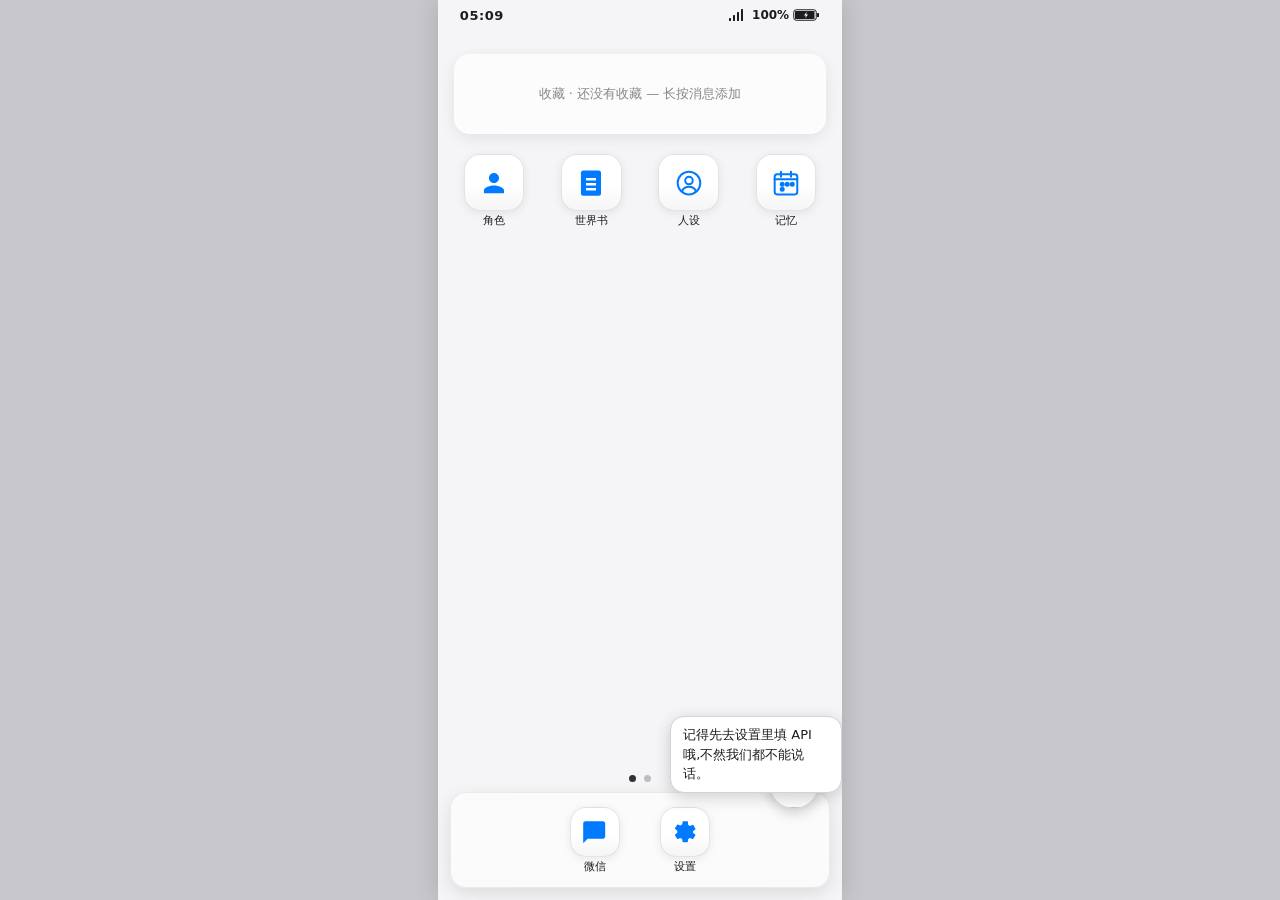
==== commit 8316f25b: "+ 新页挪到「完成」左侧 + favicon + 开屏 splash toolbar:.page-add { margin-left: auto } 把它和「完成」挨在一起靠右,「+ 添加装饰」留左。" ====
--- a/index.html
+++ b/index.html
@@ -4,14 +4,79 @@
   <meta charset="utf-8">
   <meta name="viewport" content="width=device-width, initial-scale=1, viewport-fit=cover">
   <title>phone-app</title>
+  <!-- Favicon: inline SVG(手机轮廓 + 蓝色屏幕)。base64 / .ico 文件嫌麻烦,
+       SVG data URI 一行搞定,所有现代浏览器支持。 -->
+  <link rel="icon" type="image/svg+xml" href="data:image/svg+xml;utf8,<svg xmlns='http://www.w3.org/2000/svg' viewBox='0 0 24 24'><rect x='5.5' y='1.5' width='13' height='21' rx='3' fill='%235a8dee' stroke='%23365bb8' stroke-width='0.6'/><rect x='7' y='3.5' width='10' height='14.5' rx='0.6' fill='%23eaf0ff'/><circle cx='12' cy='20.5' r='1' fill='%23eaf0ff'/></svg>">
   <link rel="preconnect" href="https://fonts.googleapis.com">
   <link rel="preconnect" href="https://fonts.gstatic.com" crossorigin>
   <link rel="stylesheet" href="https://fonts.googleapis.com/css2?family=Crimson+Pro:wght@400;600&family=Noto+Serif+SC:wght@400;600&family=JetBrains+Mono:wght@400;600&display=swap">
   <link rel="stylesheet" href="./src/styles/base.css">
   <link rel="stylesheet" href="./src/styles/themes.css">
+  <!-- Splash 样式 inline 在 head — base.css 是 stylesheet link 要等下载完才
+       渲染,但 splash 想在最早时刻就出现(不然 user 看到 favicon 一闪、然
+       后是空白几百 ms 才有内容)。boot 跑完 renderShell() 会把 #app 内
+       容覆盖,splash 自然消失,无需 JS 主动清。 -->
+  <style>
+    .splash {
+      position: fixed;
+      inset: 0;
+      display: flex;
+      align-items: center;
+      justify-content: center;
+      background: #f4f4f7;
+      z-index: 9999;
+    }
+    .splash-phone {
+      width: clamp(220px, 60vw, 300px);
+      aspect-ratio: 9 / 19.5;
+      background: #fff;
+      border-radius: 32px;
+      box-shadow: 0 20px 40px rgba(0,0,0,0.08), 0 0 0 1px rgba(0,0,0,0.04);
+      display: flex;
+      align-items: center;
+      justify-content: center;
+      padding: 0 20px;
+    }
+    .splash-stack {
+      display: flex;
+      flex-direction: column;
+      align-items: center;
+      gap: 18px;
+    }
+    .splash-title {
+      font-size: 26px;
+      font-weight: 700;
+      color: #5a8dee;
+      letter-spacing: 0.02em;
+      font-family: -apple-system, BlinkMacSystemFont, "Segoe UI", sans-serif;
+    }
+    .splash-sub {
+      font-size: 12px;
+      color: #999;
+    }
+    .splash-spinner {
+      width: 22px;
+      height: 22px;
+      border: 2px solid #e6e6ec;
+      border-top-color: #5a8dee;
+      border-radius: 50%;
+      animation: splash-spin 0.8s linear infinite;
+    }
+    @keyframes splash-spin { to { transform: rotate(360deg); } }
+  </style>
 </head>
 <body>
-  <div id="app"></div>
+  <div id="app">
+    <div class="splash" aria-label="正在启动">
+      <div class="splash-phone">
+        <div class="splash-stack">
+          <div class="splash-title">phone-app</div>
+          <div class="splash-spinner" aria-hidden="true"></div>
+          <div class="splash-sub">正在启动…</div>
+        </div>
+      </div>
+    </div>
+  </div>
   <script type="module" src="./src/main.js"></script>
 </body>
 </html>
--- a/src/styles/base.css
+++ b/src/styles/base.css
@@ -22,10 +22,30 @@
   --surface-alpha: 1;
   --gradient-from: #f5f5f7;
   --gradient-to:   #cce4ff;
+  /* Tunable glass + surface params, written by applyTheme(). Defaults here
+     mean: full glass intensity, fully opaque page background (current
+     behavior before these sliders existed). */
+  --glass-strength:      1;
+  --surface-alpha-shift: 0;
 }
 
 * { box-sizing: border-box; }
-html, body { margin: 0; padding: 0; height: 100%; }
+/* 视窗高度 chain —— html/body/#app 都强制 100dvh(动态视窗高度,iOS Safari
+   URL bar 收起/展开会跟着改),fallback 到 100vh 给老浏览器。100vh 在 iOS
+   Safari 是"全屏含 URL bar"的高度,导致 body 比可见区高,user 能往下滚一
+   截看到空白。100dvh 跟着实际可见区走。
+   overflow: hidden on body 防御性挡住任何意外的纵向 scroll(子元素溢出
+   不应该让 body 也跟着滚)。
+   兜底 phone-frame 用 flex:1 撑满 #app main-axis。 */
+html, body { margin: 0; padding: 0; height: 100vh; min-height: 100vh; }
+/* overflow: hidden 两向都封 + overscroll-behavior: none 防 iOS Safari rubber
+   band 拖出空白。body 不需要任何 scroll;内部要 scroll 的容器
+   (.home-pages / .page-body)自己有 overflow 设置。 */
+html { overflow: hidden; overscroll-behavior: none; }
+body { overflow: hidden; overscroll-behavior: none; }
+@supports (height: 100dvh) {
+  html, body { height: 100dvh; min-height: 100dvh; }
+}
 body {
   font-family: var(--font-family);
   font-size: var(--font-size);
@@ -35,9 +55,13 @@
 
 /* ── Effects: gated by body[data-fx-*] attributes set by applyTheme() ────── */
 
-/* 渐变 — the phone-frame background switches to a soft gradient */
-body[data-fx-gradient="on"] .phone-frame,
-body[data-fx-gradient="on"] .page {
+/* 渐变 — soft gradient as the page background. Mutually exclusive with
+   wallpaper: when applyWallpaper() sets one, body gets
+   [data-fx-wallpaper="on"] and this rule no longer matches — wallpaper wins
+   (it covers the whole .phone-frame including status bar + dock area, so
+   gradient on .page alone would look mismatched anyway). The theme editor
+   grays out the gradient toggle when a wallpaper is set. */
+body[data-fx-gradient="on"]:not([data-fx-wallpaper="on"]) .page {
   background: linear-gradient(135deg, var(--gradient-from), var(--gradient-to));
 }
 
@@ -48,7 +72,10 @@
    area (won't scroll with messages like an ::before would in an overflow
    container). The list rows and other surfaces stay fully opaque. */
 
-/* Glass surfaces share a common selector list; each tier tunes blur + bg + sheen. */
+/* Glass surfaces share a common selector list; each tier tunes blur + bg + sheen.
+   The blur and saturate values are scaled by var(--glass-strength) (0..1) so
+   the 玻璃程度 slider can dial the effect down without changing the tier's
+   visual identity (frosted is still flat, liquid still has the sheen, etc.). */
 body[data-fx-glass="frosted"] .page-header,
 body[data-fx-glass="frosted"] .messaging-tabs,
 body[data-fx-glass="frosted"] .home-dock,
@@ -57,8 +84,8 @@
 body[data-fx-glass="frosted"] .more-menu,
 body[data-fx-glass="frosted"] .bubble-menu {
   background-color: color-mix(in srgb, var(--surface) 60%, transparent);
-  backdrop-filter: blur(18px) saturate(140%);
-  -webkit-backdrop-filter: blur(18px) saturate(140%);
+  backdrop-filter: blur(calc(18px * var(--glass-strength))) saturate(calc(100% + 40% * var(--glass-strength)));
+  -webkit-backdrop-filter: blur(calc(18px * var(--glass-strength))) saturate(calc(100% + 40% * var(--glass-strength)));
 }
 
 /* Liquid glass — iOS 26-ish refracted glass. Applies to *all* glass-y surfaces
@@ -77,6 +104,7 @@
 body[data-fx-glass="liquid"] .bubble-menu,
 body[data-fx-glass="liquid"] .app-icon .icon,
 body[data-fx-glass="liquid"] .widget,
+body[data-fx-glass="liquid"] .entity-row,
 body[data-fx-glass="liquid"] .modal {
   background-image: linear-gradient(
     155deg,
@@ -85,8 +113,13 @@
     color-mix(in srgb, var(--surface) 35%, transparent) 100%
   );
   background-color: transparent;
-  backdrop-filter: blur(32px) saturate(220%) brightness(1.05);
-  -webkit-backdrop-filter: blur(32px) saturate(220%) brightness(1.05);
+  backdrop-filter: blur(calc(32px * var(--glass-strength))) saturate(calc(100% + 120% * var(--glass-strength))) brightness(calc(1 + 0.05 * var(--glass-strength)));
+  -webkit-backdrop-filter: blur(calc(32px * var(--glass-strength))) saturate(calc(100% + 120% * var(--glass-strength))) brightness(calc(1 + 0.05 * var(--glass-strength)));
+  /* Wipe the default solid border — defaults like
+     `.widget { border: 1px solid white(40%) }` would otherwise stack on top
+     of our inset-shadow glass bevel and look like a double frame around the
+     card. The inset shadow IS the bevel here. */
+  border-color: transparent;
   /* Glass edge: bright top + soft dark bottom, like a refracted bevel */
   box-shadow:
     inset 0 1px 0 0 color-mix(in srgb, white 75%, transparent),
@@ -96,6 +129,24 @@
   transition: transform 0.2s ease, box-shadow 0.2s ease;
 }
 
+/* E1 fix — flush-anchored strips (page-header, messaging-tabs, chat-input
+   etc.) sit right against .phone-frame's overflow:hidden edge. The default
+   outer drop shadow `0 6px 24px` had nowhere to render cleanly at the top
+   corners and visually stacked against .phone-frame's own outer shadow,
+   producing the "double shadow at the top two corners" the user reported.
+   Cards (app-icon .icon / widget / entity-row) keep the elevation shadow.
+   .home-dock is NOT in this list — it's been re-styled as a floating pill
+   with margin from the bottom, so it lives in "card" territory and needs
+   the outer shadow to look properly lifted. */
+body[data-fx-glass="liquid"] .page-header,
+body[data-fx-glass="liquid"] .messaging-tabs,
+body[data-fx-glass="liquid"] .chat-input,
+body[data-fx-glass="liquid"] .attach-panel {
+  box-shadow:
+    inset 0 1px 0 0 color-mix(in srgb, white 75%, transparent),
+    inset 0 -1px 0 0 color-mix(in srgb, black 12%, transparent);
+}
+
 /* Top sheen — a narrow gradient line that catches the light */
 body[data-fx-glass="liquid"] .page-header::after,
 body[data-fx-glass="liquid"] .messaging-tabs::after,
@@ -103,7 +154,8 @@
 body[data-fx-glass="liquid"] .chat-input::after,
 body[data-fx-glass="liquid"] .attach-panel::after,
 body[data-fx-glass="liquid"] .app-icon .icon::after,
-body[data-fx-glass="liquid"] .widget::after {
+body[data-fx-glass="liquid"] .widget::after,
+body[data-fx-glass="liquid"] .entity-row::after {
   content: "";
   position: absolute;
   inset: 0 0 auto 0;
@@ -117,7 +169,8 @@
 
 /* Hover/active interactivity for liquid surfaces — wobble + brighten */
 body[data-fx-glass="liquid"] .app-icon:hover .icon,
-body[data-fx-glass="liquid"] .widget:hover {
+body[data-fx-glass="liquid"] .widget:hover,
+body[data-fx-glass="liquid"] .entity-row:hover {
   transform: translateY(-2px) scale(1.02);
   box-shadow:
     inset 0 1px 0 0 color-mix(in srgb, white 90%, transparent),
@@ -138,6 +191,109 @@
   backdrop-filter: blur(10px);
   -webkit-backdrop-filter: blur(10px);
   box-shadow: inset 0 1px 0 0 color-mix(in srgb, white 35%, transparent);
+}
+
+/* Liquid metal — same surface model as liquid but tuned for a polished/
+   specular feel. Originally used height:50% sheen + 88% top highlight +
+   30% inner border, which on rounded icons created a visible hard edge
+   at the sheen's bottom — the top half looked detached from the bottom,
+   like the icon's top was cropped. This pass:
+     - softens the top inset highlight (88→50%) and inner border (30→15%)
+     - stretches the sheen across 65% of the height with multi-stop fade
+       so there's no hard cutoff line in the middle of the surface
+   The polished feel comes from the gradient + saturate rather than from
+   stacked bright bands. */
+body[data-fx-glass="metal"] .page-header,
+body[data-fx-glass="metal"] .messaging-tabs,
+body[data-fx-glass="metal"] .home-dock,
+body[data-fx-glass="metal"] .chat-input,
+body[data-fx-glass="metal"] .attach-panel,
+body[data-fx-glass="metal"] .bubble-menu,
+body[data-fx-glass="metal"] .app-icon .icon,
+body[data-fx-glass="metal"] .widget,
+body[data-fx-glass="metal"] .entity-row,
+body[data-fx-glass="metal"] .modal {
+  background-image: linear-gradient(
+    180deg,
+    color-mix(in srgb, white 40%, var(--surface)) 0%,
+    color-mix(in srgb, var(--surface) 95%, white 12%) 30%,
+    var(--surface) 65%,
+    color-mix(in srgb, var(--surface) 92%, black 4%) 100%
+  );
+  background-color: transparent;
+  backdrop-filter: blur(calc(20px * var(--glass-strength))) saturate(calc(100% + 80% * var(--glass-strength))) brightness(calc(1 + 0.03 * var(--glass-strength)));
+  -webkit-backdrop-filter: blur(calc(20px * var(--glass-strength))) saturate(calc(100% + 80% * var(--glass-strength))) brightness(calc(1 + 0.03 * var(--glass-strength)));
+  border-color: transparent;
+  box-shadow:
+    inset 0 1px 0 0 color-mix(in srgb, white 50%, transparent),
+    inset 0 0 0 1px color-mix(in srgb, white 15%, transparent),
+    inset 0 -2px 4px -1px color-mix(in srgb, black 10%, transparent),
+    0 4px 14px rgba(0, 0, 0, 0.10);
+  position: relative;
+  transition: transform 0.2s ease, box-shadow 0.2s ease;
+}
+
+/* Metal strip override — same E1 reasoning as liquid. .home-dock excluded
+   for the same floating-pill reason described above. */
+body[data-fx-glass="metal"] .page-header,
+body[data-fx-glass="metal"] .messaging-tabs,
+body[data-fx-glass="metal"] .chat-input,
+body[data-fx-glass="metal"] .attach-panel {
+  box-shadow:
+    inset 0 1px 0 0 color-mix(in srgb, white 50%, transparent),
+    inset 0 0 0 1px color-mix(in srgb, white 15%, transparent),
+    inset 0 -2px 4px -1px color-mix(in srgb, black 10%, transparent);
+}
+
+/* Metal sheen — 65% tall, multi-stop fade so the lower edge dissolves
+   smoothly into the surface gradient rather than terminating in a hard
+   horizontal line across the icon. */
+body[data-fx-glass="metal"] .page-header::after,
+body[data-fx-glass="metal"] .messaging-tabs::after,
+body[data-fx-glass="metal"] .home-dock::after,
+body[data-fx-glass="metal"] .chat-input::after,
+body[data-fx-glass="metal"] .attach-panel::after,
+body[data-fx-glass="metal"] .app-icon .icon::after,
+body[data-fx-glass="metal"] .widget::after,
+body[data-fx-glass="metal"] .entity-row::after {
+  content: "";
+  position: absolute;
+  inset: 0 0 auto 0;
+  height: 65%;
+  background: linear-gradient(
+    180deg,
+    color-mix(in srgb, white 42%, transparent) 0%,
+    color-mix(in srgb, white 22%, transparent) 28%,
+    color-mix(in srgb, white 8%, transparent) 65%,
+    transparent 100%
+  );
+  pointer-events: none;
+  border-radius: inherit;
+}
+
+body[data-fx-glass="metal"] .app-icon:hover .icon,
+body[data-fx-glass="metal"] .widget:hover,
+body[data-fx-glass="metal"] .entity-row:hover {
+  transform: translateY(-2px) scale(1.02);
+  box-shadow:
+    inset 0 1.5px 0 0 color-mix(in srgb, white 62%, transparent),
+    inset 0 0 0 1px color-mix(in srgb, white 22%, transparent),
+    inset 0 -2px 4px -1px color-mix(in srgb, black 10%, transparent),
+    0 8px 22px rgba(0, 0, 0, 0.14);
+}
+body[data-fx-glass="metal"] .app-icon:active .icon,
+body[data-fx-glass="metal"] .widget:active {
+  transform: translateY(0) scale(0.97);
+  transition-duration: 0.08s;
+}
+
+body[data-fx-glass="metal"] .bubble.char {
+  background-image: linear-gradient(180deg,
+    color-mix(in srgb, var(--bubble-char) 95%, white 8%),
+    color-mix(in srgb, var(--bubble-char) 78%, transparent));
+  backdrop-filter: blur(10px) saturate(180%);
+  -webkit-backdrop-filter: blur(10px) saturate(180%);
+  box-shadow: inset 0 1px 0 0 color-mix(in srgb, white 55%, transparent);
 }
 
 /* 纹理 — soft overlay patterns on the page background */
@@ -159,7 +315,17 @@
 body[data-fx-texture]:not([data-fx-texture="none"]) .page { position: relative; }
 body[data-fx-texture]:not([data-fx-texture="none"]) .page > * { position: relative; z-index: 1; }
 
-#app { height: 100%; display: flex; flex-direction: column; align-items: center; overflow: hidden; }
+#app {
+  height: 100vh;
+  min-height: 100vh;
+  display: flex;
+  flex-direction: column;
+  align-items: center;
+  overflow: hidden;
+}
+@supports (height: 100dvh) {
+  #app { height: 100dvh; min-height: 100dvh; }
+}
 
 /* Phone frame — caps width on desktop so the app always looks like a phone.
    clamp(min, preferred, max): min(400px) guards against the aspect formula
@@ -167,21 +333,83 @@
    shrink toward 9:19.5 when window height is short; max(480px) is the
    absolute cap. Mobile viewports (full width) just take 100% within bounds. */
 .phone-frame {
+  /* 100vh fallback for older browsers; 100dvh (dynamic viewport height) on
+     anything Safari 15.4+ / Chrome 108+ so the frame stops jumping when iOS
+     Safari hides/shows its address bar (100vh includes the bar's height,
+     which leads to a sudden re-layout mid-scroll). */
   max-width: clamp(400px, calc((100vh - 24px) * 9 / 19.5), 480px);
   width: 100%;
   margin: 0 auto;
-  height: 100%;
+  /* flex:1 + min-height:0 让 phone-frame 撑满 #app main-axis(vertical),
+     比 height:100% 在 flex item 里更稳。之前在某些嵌入式预览(IDE iframe
+     等)下 height:100% 只算到 #app 内容高,不 stretch 到 viewport。 */
+  flex: 1;
+  min-height: 0;
   display: flex;
   flex-direction: column;
   background: var(--bg);
   box-shadow: 0 0 24px rgba(0, 0, 0, 0.15);
   overflow: hidden;
-}
-
-/* Fake iOS status bar at very top of frame. */
+  /* position: relative so the desk-pet orb (and its bubble) — both
+     position:absolute children of .phone-frame — anchor here instead of
+     climbing to the viewport. Without this, on a desktop wider than the
+     phone-frame the orb's frame-relative coordinates were applied as
+     viewport coordinates, leaving the orb stuck on the left half of the
+     screen and the bubble drifting off the orb. */
+  position: relative;
+}
+/* 非 home 页面在 .phone-frame 上盖一层不透明的 var(--bg) 把壁纸挡住 —— 否则
+   .status-bar 是 transparent,壁纸会从状态栏背后漏出来,user 进 app 还能看
+   到 home 壁纸残留。home 时 backdrop 隐藏,壁纸完全显示。 */
+.phone-frame::before {
+  content: '';
+  position: absolute;
+  inset: 0;
+  background: var(--bg);
+  z-index: 0;
+  pointer-events: none;
+}
+body[data-route="home"] .phone-frame::before { display: none; }
+/* status-bar / page-container 需要在 backdrop 之上,但它们是 flex flow 的
+   一部分,设 position: relative 让 z-index 生效。pet-orb / pet-bubble 本
+   来就是 position: absolute(z-index 200/201,已在 backdrop 之上),不要
+   误改它们的 position —— 之前一并改成 relative 后 bubble 显示就把
+   page-container 挤掉 100px。 */
+.phone-frame > .status-bar,
+.phone-frame > #page-container {
+  position: relative;
+  z-index: 1;
+}
+@supports (height: 100dvh) {
+  .phone-frame {
+    max-width: clamp(400px, calc((100dvh - 24px) * 9 / 19.5), 480px);
+  }
+}
+
+/* Narrow-viewport tuning. Sub-440px (old Androids, split-screen modes,
+   browser zoom) — drop the desktop max-width cap, the box-shadow, and
+   give the frame full-width. The .phone-frame's clamp() has a 400px MIN
+   which can overflow horizontally on phones under that width otherwise. */
+@media (max-width: 440px) {
+  .phone-frame {
+    max-width: 100%;
+    box-shadow: none;
+  }
+  /* The outside-bg color only matters when the frame is narrower than the
+     viewport. On true mobile the frame fills the viewport and the body
+     background just adds a flash during reloads. Match it to var(--bg). */
+  body { background: var(--bg); }
+}
+
+/* Fake iOS status bar at very top of frame.
+   min-height: 30px is fixed in BOTH default and notch modes — it's the
+   height the notch pill needs (30px). Keeping it constant means toggling
+   the notch theme is pure decoration: page-body's available vertical
+   space doesn't change. */
 .status-bar {
   flex: 0 0 auto;
   padding: max(6px, env(safe-area-inset-top)) 22px 6px;
+  min-height: 30px;
   display: flex;
   justify-content: space-between;
   align-items: center;
@@ -222,7 +450,12 @@
   display: flex;
   flex-direction: column;
   min-height: 0;
-  background: var(--bg);
+  /* Fade page bg toward transparent so the wallpaper (set on .phone-frame
+     globally by applyWallpaper) bleeds through when surfaceAlpha > 0.
+     At 0 (default) the bg is fully opaque — old behavior. Headers / list
+     rows / cards have their own surface color and stay opaque so text
+     stays readable on top of the wallpaper. */
+  background: color-mix(in srgb, var(--bg), transparent calc(var(--surface-alpha-shift) * 100%));
 }
 .page-header {
   position: relative;
@@ -266,6 +499,22 @@
   margin-left: auto;
   z-index: 1;
 }
+/* C2: chat 页 devMode 下显示下次发送的 tokens 估算 badge,挨在 ⚙ 提示词调
+   试按钮左侧。用 monospace 数字、淡色 + 圆角胶囊,跟其他 icon-btn 视觉
+   上区分。z-index 跟 .actions 同层。 */
+.token-badge {
+  display: inline-flex;
+  align-items: center;
+  align-self: center;  /* 父 .header-actions 是 flex,默认 stretch 会撑高 */
+  padding: 2px 8px;
+  border-radius: 999px;
+  background: color-mix(in srgb, var(--fg) 8%, transparent);
+  color: var(--muted);
+  font-size: 11px;
+  font-family: ui-monospace, SFMono-Regular, Menlo, monospace;
+  white-space: nowrap;
+  z-index: 1;
+}
 .page-body {
   flex: 1;
   overflow-y: auto;
@@ -276,6 +525,10 @@
 button { font: inherit; cursor: pointer; }
 input, textarea, select {
   font: inherit;
+  /* iOS Safari focus 任何 font-size < 16px 的 input 会自动 zoom 放大页面,
+     blur 后 zoom 不一定撤销 → user 退出输入后整页变大缩不回来。强制 ≥ 16px
+     就 不触发。max() 保证如果主题字号已经超过 16(未来兼容)也不会缩小。 */
+  font-size: max(16px, 1rem);
   padding: 8px 12px;
   border: 1px solid var(--border);
   border-radius: var(--radius-md);
@@ -309,8 +562,137 @@
 .form-status.success { color: var(--success); }
 .form-status.error   { color: var(--danger); }
 
-/* Home: pages + pager + dock layout */
-.page.home { padding: 0; }
+/* Home: pages + pager + dock layout.
+   `background: transparent` so the wallpaper set on .phone-frame in
+   mountHome() shows through (status bar + dock get the same continuity).
+   user-select / touch-callout 全部 disable —— 触屏长按 600ms 进 edit 之前会先
+   触发系统的"全选/复制"菜单 + 高亮文字,user 视觉上很乱(虽不影响 layout)。
+   form 输入(modal 内的 input / textarea)由 reset rule 反向打开。 */
+.page.home {
+  padding: 0;
+  background: transparent;
+  -webkit-user-select: none;
+  user-select: none;
+  -webkit-touch-callout: none;
+}
+.page.home input,
+.page.home textarea,
+.page.home select,
+.modal input,
+.modal textarea,
+.modal select {
+  -webkit-user-select: auto;
+  user-select: auto;
+  -webkit-touch-callout: default;
+}
+
+/* ── Edit mode toolbar ─────────────────────────────────────────────────
+   只在编辑模式显示的一条顶栏 —— 左 + 添加装饰、右 完成。之前 add-widget
+   按钮挂在每个 home-page 底部占 0.5 行高 + 完成按钮 absolute 在右上角跟
+   row 0 widget 的 × 重叠(用户报的 B#3 / B#7)。统一移到 toolbar 后:
+   - 6 行 grid 可以铺满,不再被 add-widget 挤
+   - 完成不再压角部 widget
+   - add-widget 在所有 page 都看得到(以前只有 page 0 有 → B#4)
+   平时 height: 0 不占地;.editing 切到 flex 才占 40px。 */
+.home-edit-toolbar {
+  flex: 0 0 auto;
+  display: none;
+  align-items: center;
+  padding: 6px 12px;
+  gap: 8px;
+}
+/* + 新页 挨在「完成」左侧 — 不放中间(三件 space-between 中间那个看着
+   不居中,夹得不舒服)。widget-add 左,page-add 用 margin-left: auto 推到
+   右边,edit-done 紧跟。 */
+.home-edit-toolbar .page-add { margin-left: auto; }
+.page.home.editing .home-edit-toolbar { display: flex; }
+.home-edit-toolbar .edit-done,
+.home-edit-toolbar .widget-add,
+.home-edit-toolbar .page-add {
+  padding: 6px 14px;
+  border: none;
+  border-radius: 999px;
+  font-size: 13px;
+  font-weight: 600;
+  cursor: pointer;
+  box-shadow: 0 2px 10px rgba(0, 0, 0, 0.18);
+}
+.home-edit-toolbar .edit-done {
+  background: var(--accent);
+  color: #fff;
+}
+.home-edit-toolbar .widget-add,
+.home-edit-toolbar .page-add {
+  background: color-mix(in srgb, var(--surface) 80%, transparent);
+  color: var(--fg);
+  border: 1px solid color-mix(in srgb, var(--border) 60%, transparent);
+}
+.page.home.editing .widget.user-widget,
+.page.home.editing .app-grid:not(.dock-grid) .app-icon {
+  animation: home-jiggle 0.36s ease-in-out infinite alternate;
+  cursor: grab;
+  touch-action: none;  /* claim drag — don't let touch scroll the page */
+}
+.page.home.editing .widget.user-widget .widget-del { opacity: 1; }
+/* The element is lifted via position:fixed + inline left/top (see home.js).
+   We just kill the jiggle, dim slightly, and add a stronger shadow. The
+   transform is owned by inline style now so don't set it here.
+   `transition: left/top 0.12s` 给 snap-to-cell 缓动 —— pointer 移动时
+   inline left/top 跳到目标 cell 的左上角,transition 让这个跳变成 ease
+   平滑过渡,user 视觉上看到 item 一格一格"吸"到 grid 上。 */
+.page.home.editing .widget.user-widget.dragging,
+.page.home.editing .app-icon.dragging {
+  cursor: grabbing;
+  opacity: 0.85;
+  animation: none;
+  box-shadow: 0 14px 32px rgba(0, 0, 0, 0.28);
+  transition: left 0.12s ease-out, top 0.12s ease-out;
+  z-index: 100;
+}
+/* 空 cell outline —— 永远在 grid 里放 ROWS*COLS 个透明的 .grid-slot(当前 20
+   个),这样:
+   1. 编辑模式时让 user 看到 4×5 的格子边界,知道 widget 占多大
+   2. 不需要 mount/unmount slot div 跟随 edit mode 切换
+   z-index: 0 让 slot 永远在 items 之下;items 没显式 z-index,默认 auto 比 0 高 */
+.grid-slot {
+  border: 1px dashed transparent;
+  border-radius: var(--radius-md);
+  pointer-events: none;
+  min-width: 0;
+  min-height: 0;
+  z-index: 0;
+}
+.page.home.editing .grid-slot {
+  border-color: color-mix(in srgb, var(--fg) 18%, transparent);
+}
+/* widget / app 在编辑模式也加显眼一点的 outline —— 这样它们覆盖了几个
+   cell 一目了然(outline 框出真实占地范围)。 */
+.page.home.editing .app-grid.unified-grid > .user-widget,
+.page.home.editing .app-grid.unified-grid > .app-icon {
+  outline: 1.5px dashed color-mix(in srgb, var(--accent) 50%, transparent);
+  outline-offset: -2px;
+  border-radius: var(--radius-md);
+}
+
+/* Drag placeholder — single class for both widgets and apps. Sized inline
+   via grid-column / grid-row so it covers the exact target slot during a
+   drag. Visual is intentionally subtle so it reads as "this is where it'll
+   land" rather than a competing card. .invalid variant turns red when the
+   pointer is over an occupied / off-grid cell where drop will bounce. */
+.grid-placeholder {
+  border-radius: var(--radius-lg);
+  background: transparent;
+  border: 1.5px dashed color-mix(in srgb, var(--fg) 18%, transparent);
+  pointer-events: none;
+}
+.grid-placeholder.invalid {
+  border-color: color-mix(in srgb, var(--danger) 60%, transparent);
+  background: color-mix(in srgb, var(--danger) 8%, transparent);
+}
+@keyframes home-jiggle {
+  from { transform: rotate(-0.7deg); }
+  to   { transform: rotate(0.7deg); }
+}
 .home-pages {
   flex: 1;
   display: flex;
@@ -357,42 +739,120 @@
 .home-pager .dot:hover { transform: scale(1.2); }
 .home-dock {
   flex: 0 0 auto;
-  padding: 10px 12px max(10px, env(safe-area-inset-bottom));
-  background: rgba(255, 255, 255, 0.65);
-  backdrop-filter: blur(20px);
-  -webkit-backdrop-filter: blur(20px);
-  border-top: 1px solid var(--border);
-}
+  /* Floating pill — sits detached from the bottom edge with 12px margins,
+     rounded corners + a soft shadow so it visually echoes the rounded app
+     icons above instead of being a hard right-angled shelf flush with the
+     phone-frame bottom. The wallpaper still shows through via the surface
+     tint + backdrop blur. Glass modes (frosted / liquid / metal) take over
+     the bg + bevel via the [data-fx-glass] selector list and the rounded
+     shape carries through. */
+  margin: 0 12px max(12px, env(safe-area-inset-bottom));
+  padding: 10px 16px;
+  border-radius: var(--radius-lg);
+  background: color-mix(in srgb, var(--surface) 55%, transparent);
+  backdrop-filter: blur(24px) saturate(140%);
+  -webkit-backdrop-filter: blur(24px) saturate(140%);
+  border: 1px solid color-mix(in srgb, var(--border) 40%, transparent);
+  box-shadow: 0 6px 18px rgba(0, 0, 0, 0.10);
+}
+/* Dock 现在跟主 grid 同 4 列(原 flex 两列居中)—— 这样 app 可以拖进/拖出
+   dock,4 个槽位都接 drop。每槽 1×1,跟主 grid 等宽。icon 用 clamp 限制
+   最大,小于主 grid 的 max(68 → 50),保留 dock 比 page 略小的视觉差。 */
 .dock-grid {
-  grid-template-columns: repeat(2, max-content) !important;
-  justify-content: center;
-  gap: 32px;
-}
-
-/* Home widget row — grid-based so small widgets sit side-by-side and
-   medium/large take the full width. */
-.widget-row {
   display: grid;
-  grid-template-columns: 1fr 1fr;
-  gap: 12px;
-  margin-bottom: 18px;
-}
-.widget-row.below-row { margin: 18px 0 0; }
-.widget.size-small  { grid-column: span 1; }
-.widget.size-medium,
-.widget.size-large,
-.widget-empty,
-.widget-favorites,
-.widget-add { grid-column: span 2; }
-/* Override default heights when size is small/large */
-.widget.size-small.widget-image { height: 90px; }
-.widget.size-large.widget-image { height: 180px; }
-.widget.size-small.widget-note  { max-height: 90px; }
-.widget.size-large.widget-note  { max-height: 200px; }
+  grid-template-columns: repeat(4, 1fr);
+  grid-template-rows: 1fr;
+  gap: 10px;
+  width: 100%;
+  position: relative;
+}
+.dock-grid .app-icon .icon {
+  width: clamp(40px, 78%, 50px);
+  aspect-ratio: 1 / 1;
+  height: auto;
+}
+/* dock 编辑模式槽位边框 —— 跟主 grid 一样的 dashed outline,user 能看到 4
+   个槽位的边界 + 哪些空。 */
+.page.home.editing .dock-grid .grid-slot {
+  border-color: color-mix(in srgb, var(--fg) 18%, transparent);
+}
+.page.home.editing .dock-grid .app-icon {
+  animation: home-jiggle 0.36s ease-in-out infinite alternate;
+  cursor: grab;
+  touch-action: none;
+}
+
+/* 统一 slot grid — apps 和 widgets 共用 4 列 × 5 行的方格,每个 item 通过
+   inline `grid-column / grid-row` 指定位置。空 slot = 无元素 = 看到背景。
+   aspect-ratio: 4/5 + repeat(5, 1fr) 保证每个 cell 接近正方形。grid 宽度
+   由父容器决定,高度按 5/4 算出 —— 这样不管 phone-frame 高度怎么变,cells
+   形状都稳定。
+   行数:5 行(曾经试过 6 行,在小屏手机上 grid 总高超过 home-page 可用区,
+   底部一行被 home-page 的 overflow:hidden 截掉。回退 5 行。) */
+.app-grid {
+  display: grid;
+  grid-template-columns: repeat(4, 1fr);
+  gap: 10px;
+}
+.app-grid.unified-grid {
+  /* 桌面 (phone-frame 宽固定 400-480 之间) 用 aspect-ratio 4:5 锁严格正方
+     cells —— 跟 .phone-frame 9:19.5 比例配,grid 不会撑过 page 高度。 */
+  grid-template-rows: repeat(5, minmax(0, 1fr));
+  /* grid-auto-rows: 0 是越界防御线 — 任何 widget 数据库里 row 越界(比如
+     改大 rowSpan 后位置漏了 re-clamp、第三方修改、未来 bug 新增的 path),
+     grid 之前会用 minmax(0,1fr) 自动创建第 6+ 行 1fr 等分,所有 cells 被
+     挤扁。改成 0 后:越界元素折叠成不可见,但主 grid 的 5 行 layout 保
+     持稳定。JS 仍是严格 clamp,这只是结构防线。 */
+  grid-auto-rows: 0;
+  width: 100%;
+  aspect-ratio: 4 / 5;
+  min-height: 0;
+  flex-shrink: 0;
+  position: relative;
+}
+/* 手机 viewport (phone-frame 撑满全宽) 上 aspect-ratio 4:5 锁出来的 grid 高
+   = width × 1.25,只占可用区一半多,下面剩一大片空白,显得图标小。iOS 实际
+   做法是 cells 跟 viewport 走 —— 手机长,cells 略高;不锁严格正方。drop
+   aspect-ratio + flex:1 让 grid 填满 home-page 剩余高度;cells 自然变成
+   (gridWidth/4) × (gridHeight/5) ≈ 1:1.4 矩形,squircle 图标仍然居中。
+   widget 跟 cells 一起变形(2×2 在手机会略高于宽),acceptable trade-off。 */
+@media (max-width: 440px) {
+  .app-grid.unified-grid {
+    aspect-ratio: auto;
+    flex: 1;
+    flex-shrink: 1;
+  }
+  /* 手机 cells 拉高之后(83×128 这种),icon 仍 clamp 在 68 上限看起来小。
+     提一档 clamp 让 icon 在大屏手机上能涨到 ~75-80,小屏 (iPhone SE 等)
+     至少 56,不至于跟桌面那个 68 上限一样卡住。 */
+  .app-grid.unified-grid .app-icon .icon {
+    width: clamp(56px, 82%, 80px);
+  }
+}
+/* 防止 widget 内容撑爆 grid cell。每个 widget 都 overflow:hidden 自己内容
+   (已设),但 grid item 仍可以被 min-content 撑大 —— 加 min-width/min-height
+   都设 0 让 grid 自由 squeeze。 */
+.app-grid.unified-grid > .widget,
+.app-grid.unified-grid > .app-icon {
+  min-width: 0;
+  min-height: 0;
+}
+/* Each widget fills its assigned grid area. Removes the old per-type fixed
+   heights (.widget.widget-image { height: 120px } etc) that fought the
+   grid sizing. Content layout inside each widget uses padding + flex.
+   --widget-alpha (0..1, default 1) is set inline per widget; opacity
+   property makes the WHOLE widget more or less transparent so the user
+   can dial the strength of any widget down without breaking its internal
+   styling. Excluded for polaroid since photos shouldn't fade. */
+.widget { height: 100%; min-height: 0; }
+.widget.user-widget { opacity: var(--widget-alpha, 1); }
 .widget {
   padding: 14px 16px;
-  border-radius: var(--radius-lg);
-  background: color-mix(in srgb, var(--surface) 65%, transparent);
+  /* Phase B: user can override via --widget-bg / --widget-radius inline.
+     fallback (var() 第二参) = 原主题默认。这样 widget 没自定义时长得跟之前
+     完全一样,自定义了就尊重 user 值。 */
+  border-radius: var(--widget-radius, var(--radius-lg));
+  background: var(--widget-bg, color-mix(in srgb, var(--surface) 65%, transparent));
   backdrop-filter: blur(20px) saturate(160%);
   -webkit-backdrop-filter: blur(20px) saturate(160%);
   border: 1px solid color-mix(in srgb, white 40%, transparent);
@@ -400,6 +860,7 @@
   color: var(--fg);
   cursor: pointer;
   transition: transform 0.15s ease;
+  overflow: hidden;  /* E1: keep glass mode's ::after sheen clipping clean */
 }
 .widget:hover { transform: translateY(-2px); }
 .widget:active { transform: translateY(0); }
@@ -446,6 +907,42 @@
   position: relative;
   padding: 0;
   overflow: hidden;
+  /* B2: 点击反馈 — app-icon 已经在 :active 时 scale 0.95(见
+     .app-icon:active .icon),widget 之前没有反馈,user 报"点 app 跟点
+     widget 反应不一致"。widget 体积比 app 大,用 0.97 比 0.95 温和,不让
+     卡片显得"塌下去"。editing 模式下用 jiggle 动画(.dragging 状态也用
+     inline transform 接管),所以这里把 :active 限制在非 editing、非 drag。
+     倾斜:--widget-tilt 默认 0deg,user 在 editor 设了非 0 就 rotate。 */
+  transform: rotate(var(--widget-tilt, 0deg));
+  transition: transform 0.15s;
+}
+.page.home:not(.editing) .widget.user-widget:not(.dragging):active {
+  transform: rotate(var(--widget-tilt, 0deg)) scale(0.97);
+}
+/* 拖拽时归零旋转 — placeholder 是平的,dragging.el 也保持平,user 看落点
+   更准。editing 模式下 jiggle 动画接管 transform(keyframe 里有自己的
+   rotate),也不读 --widget-tilt。 */
+.widget.user-widget.dragging { transform: none; }
+.page.home.editing .widget.user-widget {
+  transform: none;
+}
+/* B1: 触屏 user 看不到 ⚙/× hint(@media hover 把 hover 反馈圈给鼠标了)。
+   加一个永久显示的极淡角标 — 5px 圆点在右上,让人感觉"这里能动"。鼠标设
+   备 hover 自然会出 ⚙/×,角标只在触屏(@media hover: none)出现。polaroid
+   是悬浮照片本身就有视觉特征,跳过。 */
+@media (hover: none) {
+  .page.home:not(.editing) .widget.user-widget:not(.widget-polaroid)::before {
+    content: '';
+    position: absolute;
+    top: 6px;
+    right: 6px;
+    width: 5px;
+    height: 5px;
+    border-radius: 50%;
+    background: color-mix(in srgb, var(--fg) 35%, transparent);
+    pointer-events: none;
+    z-index: 3;
+  }
 }
 .widget.user-widget .widget-del {
   position: absolute;
@@ -458,17 +955,53 @@
   border-radius: 50%;
   background: rgba(0, 0, 0, 0.55);
   color: #fff;
-  font-size: 14px;
-  line-height: 1;
+  /* 之前用 emoji "×" 靠 font-size 撑大,字符 baseline 偏差导致视觉不居中。
+     改 SVG 后 flexbox + 显式宽高居中。`svg { width: 12px }` 给图标统一尺寸。 */
+  display: flex;
+  align-items: center;
+  justify-content: center;
   cursor: pointer;
   opacity: 0;
   transition: opacity 0.15s;
   z-index: 2;
 }
-.widget.user-widget:hover .widget-del { opacity: 1; }
-.widget.widget-image {
-  height: 120px;  /* fixed height — keeps the home page one-screen */
-}
+.widget.user-widget .widget-del svg,
+.widget.user-widget .widget-edit svg {
+  width: 12px;
+  height: 12px;
+  display: block;
+}
+/* 编辑按钮 —— 跟 × 一样的小圆按钮,但在 widget 左上角(× 在右上角),
+   编辑模式才显示,点击打开 widget editor(改 size / 透明度 / 内容)。 */
+.widget.user-widget .widget-edit {
+  position: absolute;
+  top: 6px;
+  left: 6px;
+  width: 22px;
+  height: 22px;
+  padding: 0;
+  border: none;
+  border-radius: 50%;
+  background: rgba(0, 0, 0, 0.55);
+  color: #fff;
+  display: flex;
+  align-items: center;
+  justify-content: center;
+  line-height: 1;
+  cursor: pointer;
+  opacity: 0;
+  transition: opacity 0.15s;
+  z-index: 2;
+}
+/* :hover 限定真鼠标设备 — 触屏上 :hover 在 tap 后会粘住,导致用户加完 widget
+   点「完成」退出编辑模式时,刚加的 widget(碰巧在手指落点附近)上 ⚙/× 一直
+   不消失。@media (hover: hover) 把规则圈进鼠标 hover,触屏 fallback 到只在
+   .editing 时显示。 */
+@media (hover: hover) {
+  .widget.user-widget:hover .widget-del,
+  .widget.user-widget:hover .widget-edit { opacity: 1; }
+}
+.page.home.editing .widget.user-widget .widget-edit { opacity: 1; }
 .widget.widget-image img {
   width: 100%;
   height: 100%;
@@ -477,7 +1010,6 @@
 }
 .widget.widget-note {
   padding: 14px 16px;
-  max-height: 120px;
   overflow: hidden;
 }
 .widget.widget-note .widget-note-text {
@@ -490,51 +1022,630 @@
   -webkit-box-orient: vertical;
   overflow: hidden;
 }
-
-/* Add-widget button — dashed-border placeholder slot */
-.widget-add {
-  padding: 14px;
-  border-radius: var(--radius-lg);
-  background: color-mix(in srgb, var(--surface) 40%, transparent);
-  border: 1.5px dashed color-mix(in srgb, var(--fg) 25%, transparent);
+/* A3: 竖排便签 — writing-mode 改成 vertical-rl(从右向左,中文古籍 / 诗歌
+   排版)。-webkit-line-clamp 不兼容垂直书写模式,改用普通 block + overflow
+   hidden,横向溢出按列截掉。letter-spacing 略加一点,竖着读密集字体更舒服。 */
+.widget.widget-note.vertical .widget-note-text {
+  writing-mode: vertical-rl;
+  -webkit-line-clamp: initial;
+  display: block;
+  letter-spacing: 0.05em;
+  height: 100%;
+  max-height: 100%;
+}
+
+/* Polaroid stack — 3 photos overlaid with slight rotation. Each .polaroid-
+   photo is absolutely positioned at the center; the inline transform
+   (set in renderPolaroidWidget) carries the per-photo rotation + offset.
+   The widget container is fully transparent (no card bg, no border, no
+   shadow) so only the white-bordered photos read as floating polaroids
+   on the wallpaper. The drag visual is also stripped — the default
+   .user-widget.dragging shadow would draw a phantom rectangle since
+   the surrounding container is invisible. */
+.widget.widget-polaroid {
+  position: relative;
+  padding: 0;
+  background: transparent !important;
+  border: none !important;
+  box-shadow: none !important;
+  backdrop-filter: none !important;
+  -webkit-backdrop-filter: none !important;
+  overflow: visible;
+  display: flex;
+  align-items: center;
+  justify-content: center;
+}
+.widget.widget-polaroid.dragging {
+  opacity: 0.92;
+  box-shadow: none !important;
+  background: transparent !important;
+}
+.widget.widget-polaroid .polaroid-photo {
+  position: absolute;
+  /* 56% / 70% of container (was fixed 78×92px) — scales to fill the slot
+     instead of leaving large empty margins. min/max clamps prevent the
+     photos from getting tiny in a small cell or absurd in a big one. */
+  width: clamp(78px, 56%, 140px);
+  height: clamp(92px, 70%, 170px);
+  object-fit: cover;
+  background: #fff;
+  border: 4px solid #fff;
+  border-bottom-width: 14px;
+  border-radius: 2px;
+  box-shadow: 0 3px 10px rgba(0, 0, 0, 0.18);
+  cursor: pointer;
+  transition: transform 0.25s ease, box-shadow 0.2s ease;
+}
+.widget.widget-polaroid .polaroid-photo:hover {
+  filter: brightness(1.03);
+}
+/* A4: 拍立得照片是 absolute + inline z-index 1/2/3,最顶那张盖住右上角的
+   ×/⚙ 按钮(它俩的 z-index 才 2)。把这俩按钮在 polaroid widget 里抬高到
+   10 — 永远在照片之上,编辑模式下可点。 */
+.widget.widget-polaroid .widget-edit,
+.widget.widget-polaroid .widget-del {
+  z-index: 10;
+}
+.widget.widget-polaroid.empty {
+  background: color-mix(in srgb, var(--surface) 65%, transparent) !important;
+  backdrop-filter: blur(20px) saturate(160%) !important;
+  -webkit-backdrop-filter: blur(20px) saturate(160%) !important;
+  border: 1px solid color-mix(in srgb, white 40%, transparent) !important;
+  box-shadow: 0 4px 16px rgba(0, 0, 0, 0.08) !important;
+}
+.widget.widget-polaroid .widget-polaroid-empty {
   color: var(--muted);
   font-size: 13px;
-  cursor: pointer;
+}
+/* Polaroid is supposed to read as 3 floating photos on the wallpaper — the
+   glass modes' ::after sheen draws a half-height white gradient over the
+   widget area, which on a transparent polaroid container becomes a ghostly
+   rectangle behind the photos. Suppress it. */
+body[data-fx-glass="liquid"] .widget.widget-polaroid::after,
+body[data-fx-glass="metal"] .widget.widget-polaroid::after {
+  display: none;
+}
+
+/* A1: 行程 widget — 紧凑列表显示未来 24h 内的行程。head 一行标题/数量,
+   list 每行三列(时间 · 标题 · 谁的)。max-height 跟 overflow 防止行多了
+   把 widget 撑出 grid;past 行降饱和度让用户一眼分清"已过"vs"待发"。 */
+.widget.widget-schedule {
+  padding: 10px 12px;
+  display: flex;
+  flex-direction: column;
+  gap: 6px;
+  overflow: hidden;
+}
+.widget.widget-schedule .ws-head {
+  font-size: 11px;
+  color: var(--muted);
+  font-weight: 600;
+  letter-spacing: 0.02em;
+  flex: 0 0 auto;
+}
+.widget.widget-schedule .ws-list {
+  flex: 1;
+  display: flex;
+  flex-direction: column;
+  gap: 4px;
+  overflow: hidden;
+}
+.widget.widget-schedule .ws-row {
+  display: grid;
+  grid-template-columns: auto 1fr auto;
+  gap: 8px;
+  align-items: baseline;
+  font-size: 12px;
+  line-height: 1.4;
+  overflow: hidden;
+  white-space: nowrap;
+}
+.widget.widget-schedule .ws-row.past { opacity: 0.45; }
+.widget.widget-schedule .ws-time {
+  color: var(--accent);
+  font-variant-numeric: tabular-nums;
+  font-size: 11px;
+  font-weight: 600;
+}
+.widget.widget-schedule .ws-title {
+  color: var(--fg);
+  overflow: hidden;
+  text-overflow: ellipsis;
+}
+.widget.widget-schedule .ws-who {
+  color: var(--muted);
+  font-size: 11px;
+}
+.widget.widget-schedule.empty .ws-empty {
+  flex: 1;
+  display: flex;
+  align-items: center;
+  justify-content: center;
+  color: var(--muted);
+  font-size: 12px;
+}
+
+/* A2: 游戏机 widget — 纯装饰。SVG 居中填充 widget 卡片;比例 5:7 接近原版
+   Game Boy。padding 0 让卡片整张被屏占满,卡片本身的 bg(--widget-bg)在
+   SVG 后面透出来一圈边,看着像放在桌面上的实体。 */
+.widget.widget-gameboy,
+.widget.widget-mp3 {
+  padding: 0;
+  display: flex;
+  align-items: center;
+  justify-content: center;
+  overflow: hidden;
+}
+.widget.widget-gameboy .gameboy-svg,
+.widget.widget-mp3 .mp3-svg {
+  width: 100%;
+  height: 100%;
+  display: block;
+}
+
+/* Anniversary — "遇见 XXX 已经 N 天". Compact 2×1 slot (90px tall); the label
+   + big day count fit if we keep the font compact and trim vertical padding. */
+.widget.widget-anniversary {
+  padding: 10px 14px;
+  display: flex;
+  flex-direction: column;
+  justify-content: center;
+  gap: 2px;
+}
+.widget.widget-anniversary .anniv-label {
+  font-size: 11px;
+  color: var(--muted);
+  letter-spacing: 0.3px;
+  line-height: 1.3;
+}
+.widget.widget-anniversary .anniv-days {
+  display: flex;
+  align-items: baseline;
+  gap: 4px;
+  color: var(--accent);
+}
+.widget.widget-anniversary .anniv-count {
+  font-size: 26px;
+  font-weight: 700;
+  font-variant-numeric: tabular-nums;
+  line-height: 1;
+}
+.widget.widget-anniversary .anniv-unit {
+  font-size: 12px;
+  font-weight: 500;
+}
+
+/* Music widget — port of phone-app-demos/01-music-widget.html. Earphone SVG
+   (with user + character avatars on the buds) sitting above a mini player
+   card (cover + song/artist/lyric + progress). Sized 4×3 in the unified
+   grid (full row × 3 row-spans = ~290px tall). Wire color follows --accent
+   so it threads through the active theme; bg uses an accent-tinted blend
+   so the widget reads as "music-y" without forcing pink onto every theme. */
+.widget.widget-music {
+  --wire-color: var(--accent);
+  --wire-knot: color-mix(in srgb, var(--accent) 70%, black 30%);
+  background: linear-gradient(160deg,
+    color-mix(in srgb, var(--accent) 14%, white) 0%,
+    color-mix(in srgb, var(--accent) 24%, white) 100%);
+  padding: 8px 10px;
+  position: relative;
+  overflow: hidden;
+  display: flex;
+  flex-direction: column;
+}
+/* Re-assert music bg inside glass modes — without this the [data-fx-glass]
+   surface gradient overrides the music tint. */
+body[data-fx-glass="liquid"] .widget.widget-music,
+body[data-fx-glass="metal"] .widget.widget-music,
+body[data-fx-glass="frosted"] .widget.widget-music {
+  background-image: linear-gradient(160deg,
+    color-mix(in srgb, var(--accent) 14%, white) 0%,
+    color-mix(in srgb, var(--accent) 24%, white) 100%);
+}
+/* Glass sheen ::after would draw a half-height white gradient over the
+   earphone SVG; same suppression as polaroid. */
+body[data-fx-glass="liquid"] .widget.widget-music::after,
+body[data-fx-glass="metal"] .widget.widget-music::after { display: none; }
+
+.widget.widget-music .widget-svg {
+  width: 100%;
+  flex: 1;
+  min-height: 0;
+  display: block;
+}
+.widget.widget-music .mini-player {
+  background: rgba(255, 255, 255, 0.94);
+  backdrop-filter: blur(8px);
+  -webkit-backdrop-filter: blur(8px);
+  border-radius: 10px;
+  padding: 6px 8px;
+  margin-top: -4px;
+  display: flex;
+  align-items: center;
+  gap: 8px;
+  box-shadow: 0 3px 10px color-mix(in srgb, var(--accent) 28%, transparent);
+  position: relative;
+  z-index: 2;
+  flex: 0 0 auto;
+}
+.widget.widget-music .mp-cover {
+  width: 36px;
+  height: 36px;
+  border-radius: 50%;
+  background: linear-gradient(135deg, #ff9ec4 0%, #c490e6 50%, #6b8af2 100%);
+  display: flex;
+  align-items: center;
+  justify-content: center;
+  flex-shrink: 0;
+  box-shadow: 0 3px 8px rgba(196, 144, 230, 0.4), inset 0 -2px 4px rgba(0, 0, 0, 0.08);
+  position: relative;
+  color: #fff;
+}
+.widget.widget-music .mp-cover::after {
+  content: '';
+  position: absolute;
+  inset: 0;
+  border-radius: 50%;
+  background: radial-gradient(circle at 30% 28%, rgba(255, 255, 255, 0.35), transparent 45%);
+  pointer-events: none;
+}
+.widget.widget-music .mp-cover svg {
+  width: 14px;
+  height: 14px;
+  filter: drop-shadow(0 1px 2px rgba(0, 0, 0, 0.25));
+  z-index: 1;
+}
+.widget.widget-music .mp-cover.playing { animation: mp-spin 18s linear infinite; }
+@keyframes mp-spin { to { transform: rotate(360deg); } }
+
+.widget.widget-music .mp-info {
+  flex: 1;
+  min-width: 0;
+  display: flex;
+  flex-direction: column;
+}
+.widget.widget-music .mp-song {
+  font-size: 12px;
+  font-weight: 700;
+  color: color-mix(in srgb, var(--fg) 88%, var(--accent));
+  line-height: 1.2;
+  white-space: nowrap;
+  overflow: hidden;
+  text-overflow: ellipsis;
+}
+.widget.widget-music .mp-artist {
+  font-size: 10px;
+  color: var(--muted);
+  line-height: 1.2;
+  white-space: nowrap;
+  overflow: hidden;
+  text-overflow: ellipsis;
+}
+.widget.widget-music .mp-lyric {
+  font-size: 10px;
+  color: var(--wire-color);
+  font-style: italic;
+  line-height: 1.3;
+  min-height: 13px;
+  margin-top: 0;
+  white-space: nowrap;
+  overflow: hidden;
+  text-overflow: ellipsis;
+  transition: opacity 0.4s ease;
+}
+.widget.widget-music .mp-lyric.fade { opacity: 0; }
+.widget.widget-music .mp-progress {
+  height: 2px;
+  background: color-mix(in srgb, var(--wire-color) 22%, transparent);
+  border-radius: 2px;
+  overflow: hidden;
+  margin-top: 3px;
+  position: relative;
+}
+.widget.widget-music .mp-progress-fill {
+  height: 100%;
+  width: 38%;
+  background: var(--wire-color);
+  border-radius: 2px;
+  position: relative;
+}
+.widget.widget-music .mp-progress-fill::after {
+  content: '';
+  position: absolute;
+  right: -3px;
+  top: 50%;
+  transform: translateY(-50%);
+  width: 7px;
+  height: 7px;
+  background: var(--wire-color);
+  border-radius: 50%;
+  box-shadow: 0 0 0 1.5px #fff;
+}
+
+/* Cover upload control inside the music editor — round preview + two buttons. */
+.cover-uploader {
+  display: flex;
+  align-items: center;
+  gap: 12px;
+  padding: 4px 0;
+}
+.cover-preview {
+  width: 48px;
+  height: 48px;
+  border-radius: 50%;
+  background: linear-gradient(135deg, #ff9ec4 0%, #c490e6 50%, #6b8af2 100%);
+  display: flex;
+  align-items: center;
+  justify-content: center;
+  color: #fff;
+  font-size: 20px;
+  overflow: hidden;
+  flex-shrink: 0;
+}
+.cover-preview img {
+  width: 100%;
+  height: 100%;
+  object-fit: cover;
+}
+.cover-controls {
+  display: flex;
+  gap: 6px;
+}
+.cover-controls .btn { padding: 6px 10px; font-size: 12px; }
+
+/* Image widget editor — preview the current image full-width above 换图 btn. */
+.image-edit-preview {
+  width: 100%;
+  max-height: 200px;
+  border-radius: var(--radius-md);
+  background: color-mix(in srgb, var(--surface) 60%, transparent);
+  border: 1px solid var(--border);
+  overflow: hidden;
+  display: flex;
+  align-items: center;
+  justify-content: center;
+  margin-bottom: 8px;
+}
+.image-edit-preview img {
+  width: 100%;
+  height: auto;
+  max-height: 200px;
+  object-fit: contain;
+  display: block;
+}
+.image-edit-empty {
+  color: var(--muted);
+  font-size: 13px;
+  padding: 24px;
+}
+.image-edit-controls {
+  display: flex;
+  gap: 6px;
+  margin-top: 4px;
+}
+.image-edit-controls .btn { padding: 6px 12px; font-size: 13px; }
+
+/* Polaroid editor — 3-slot grid, each slot has photo + 换/删 OR + 加. */
+.polaroid-edit-slots {
+  display: grid;
+  grid-template-columns: repeat(3, 1fr);
+  gap: 8px;
+  margin-bottom: 8px;
+}
+.polaroid-edit-slot {
+  aspect-ratio: 1 / 1;
+  border-radius: var(--radius-md);
+  background: color-mix(in srgb, var(--surface) 60%, transparent);
+  border: 1px solid var(--border);
+  overflow: hidden;
+  position: relative;
+  display: flex;
+  align-items: center;
+  justify-content: center;
+}
+.polaroid-edit-slot.empty {
+  border-style: dashed;
+  color: var(--muted);
+}
+.polaroid-edit-slot img {
+  width: 100%;
+  height: 100%;
+  object-fit: cover;
+  display: block;
+}
+.polaroid-edit-plus {
+  font-size: 28px;
+  color: var(--muted);
+}
+.polaroid-edit-slot-btns {
+  position: absolute;
+  bottom: 4px;
+  left: 50%;
+  transform: translateX(-50%);
+  display: flex;
+  gap: 4px;
+}
+.btn-mini {
+  padding: 3px 8px;
+  font-size: 11px;
+  border-radius: 999px;
+  border: none;
+  background: rgba(0, 0, 0, 0.55);
+  color: #fff;
+  cursor: pointer;
+}
+.btn-mini:hover { background: rgba(0, 0, 0, 0.7); }
+
+/* Favorites widget — full-row strip (4×1 in the unified grid). Two-line
+   layout (quote + name) auto-centers in the 90px slot via flex. */
+.widget.widget-favorites {
+  padding: 10px 14px;
+  display: flex;
+  flex-direction: column;
+  justify-content: center;
+  gap: 2px;
+}
+.widget.widget-favorites .widget-quote {
+  font-size: 13px;
+  line-height: 1.35;
+  display: -webkit-box;
+  -webkit-line-clamp: 1;
+  -webkit-box-orient: vertical;
+  overflow: hidden;
+  text-overflow: ellipsis;
+  margin: 0;
+}
+.widget.widget-favorites .widget-from {
+  font-size: 11px;
+  color: var(--muted);
+  text-align: right;
+  margin: 0;
+}
+.widget.widget-favorites.empty .widget-empty-msg {
+  font-size: 13px;
+  color: var(--muted);
   text-align: center;
-  transition: all 0.15s;
-}
-.widget-add:hover {
-  background: color-mix(in srgb, var(--surface) 60%, transparent);
-  color: var(--fg);
-  border-color: color-mix(in srgb, var(--fg) 45%, transparent);
-}
-
-/* Type picker (in the add modal) */
+}
+
+/* Phase B widget customization — HSV color picker + radius slider in every
+   widget editor modal. 整块由 bgColorAndRadiusFieldsHtml 渲染。 */
+.bg-color-toggle {
+  float: right;
+  display: inline-flex;
+  align-items: center;
+  gap: 4px;
+  font-size: 12px;
+  color: var(--muted);
+  cursor: pointer;
+  margin-bottom: 0;
+}
+.bg-color-toggle input { width: auto; cursor: pointer; }
+.bg-color-block {
+  display: flex;
+  align-items: center;
+  gap: 12px;
+  margin-top: 4px;
+}
+.bg-color-block[data-disabled="true"] {
+  opacity: 0.4;
+  pointer-events: none;
+}
+.bg-color-preview {
+  width: 48px;
+  height: 48px;
+  border-radius: 50%;
+  border: 1px solid var(--border);
+  box-shadow: inset 0 1px 2px rgba(0, 0, 0, 0.1);
+  flex-shrink: 0;
+}
+.bg-color-sliders {
+  flex: 1;
+  display: flex;
+  flex-direction: column;
+  gap: 4px;
+}
+.bg-slider-row {
+  display: grid;
+  grid-template-columns: 56px 1fr 32px;
+  align-items: center;
+  gap: 6px;
+}
+.bg-slider-label {
+  font-size: 11px;
+  color: var(--muted);
+}
+.bg-slider-readout {
+  font-size: 11px;
+  color: var(--muted);
+  text-align: right;
+  font-variant-numeric: tabular-nums;
+}
+.bg-slider-row input[type="range"] { width: 100%; }
+.radius-readout { font-variant-numeric: tabular-nums; }
+
+/* D: widget size 两 dropdown 横排 + × 分隔 */
+.size-wh-row {
+  display: flex;
+  align-items: center;
+  gap: 8px;
+}
+.size-wh-row select { flex: 1; }
+.size-x {
+  color: var(--muted);
+  font-size: 14px;
+  font-weight: 600;
+}
+
+/* 用户行程可见性 — radio + 角色 checkbox 列表(仅 mode='some' 时显示) */
+.user-visibility {
+  margin-bottom: 12px;
+}
+.visibility-mode-row {
+  display: flex;
+  flex-wrap: wrap;
+  gap: 12px;
+  padding: 4px 0 8px;
+}
+.visibility-mode-row .radio-inline {
+  display: inline-flex;
+  align-items: center;
+  gap: 6px;
+  cursor: pointer;
+  margin-bottom: 0;
+}
+.visibility-mode-row .radio-inline input { width: auto; cursor: pointer; }
+.visibility-pick-list {
+  padding-left: 8px;
+  border-left: 2px solid var(--border);
+  display: flex;
+  flex-direction: column;
+  gap: 6px;
+}
+
+/* Anniversary + 世界模式 radio rows — 同样的"几个 radio 横排 + 圆点对齐"。 */
+.anniv-mode-row,
+.world-mode-row {
+  display: flex;
+  gap: 16px;
+  padding-top: 4px;
+}
+.anniv-mode-row .radio-inline,
+.world-mode-row .radio-inline {
+  display: inline-flex;
+  align-items: center;
+  gap: 6px;
+  cursor: pointer;
+  margin-bottom: 0;
+}
+.anniv-mode-row .radio-inline input,
+.world-mode-row .radio-inline input { width: auto; cursor: pointer; }
+.anniv-char-block[hidden],
+.anniv-custom-block[hidden] { display: none; }
+
+/* Add-widget button: now lives in .home-edit-toolbar (styled in the home
+   block above). 老的 below-grid dashed-border 块挪走了,这一段保留为空注释
+   作 anchor —— 别再在这里加 .widget-add 规则,会跟 toolbar 的样式打架。 */
+
+/* Type picker (in the add modal) — 3 columns × 2 rows fits 6 types (collections /
+   image / note / polaroid / anniversary / music) without horizontal cramping. */
 .widget-type-picker {
-  display: flex;
-  gap: 12px;
+  display: grid;
+  grid-template-columns: repeat(3, 1fr);
+  gap: 8px;
   margin: 8px 0 12px;
 }
 .widget-type-btn {
-  flex: 1;
-  padding: 18px 12px;
+  padding: 14px 8px;
   border-radius: var(--radius-md);
   border: 1px solid var(--border);
   background: var(--surface);
   cursor: pointer;
   font: inherit;
+  font-size: 14px;
   color: var(--fg);
   text-align: center;
-  display: flex;
-  flex-direction: column;
-  gap: 4px;
 }
 .widget-type-btn:hover { background: var(--bubble-char); }
-.widget-type-btn .type-icon { font-size: 28px; }
-.widget-type-btn .type-hint {
-  font-size: 11px;
-  color: var(--muted);
-}
 
 /* Home page app grid */
 .app-grid {
@@ -546,35 +1657,156 @@
   display: flex;
   flex-direction: column;
   align-items: center;
-  gap: 6px;
-  padding: 12px 4px;
+  justify-content: center;
+  gap: 4px;
+  padding: 4px 2px;
   background: none;
   border: none;
   color: var(--fg);
-}
+  min-width: 0;
+  min-height: 0;
+  /* D1: 给 icon-edit 一个 positioning anchor。app-icon 之前没显式 relative,
+     但 icon-edit 要 absolute 钉在右上角。 */
+  position: relative;
+}
+/* D1: icon override 视觉 — emoji 放大居中,image 满 .icon 圆角方块。SVG 之
+   前已有 55% 比例;emoji 用 font-size: 60% 视觉接近,image 75% 配合 cover
+   裁剪保持正方形。 */
+.app-icon .icon .icon-emoji {
+  font-size: clamp(28px, 60%, 44px);
+  line-height: 1;
+  display: block;
+}
+.app-icon .icon .icon-img {
+  width: 100%;
+  height: 100%;
+  object-fit: cover;
+  display: block;
+}
+/* D1: ⚙ 改图标按钮 — 编辑模式右上角小圆按钮,跟 widget-edit 同视觉。 */
+.app-icon .icon-edit {
+  position: absolute;
+  top: -2px;
+  right: -2px;
+  width: 20px;
+  height: 20px;
+  padding: 0;
+  border-radius: 50%;
+  background: rgba(0, 0, 0, 0.6);
+  color: #fff;
+  display: flex;
+  align-items: center;
+  justify-content: center;
+  cursor: pointer;
+  opacity: 0;
+  transition: opacity 0.15s;
+  z-index: 5;
+}
+.app-icon .icon-edit svg { width: 11px; height: 11px; display: block; }
+@media (hover: hover) {
+  .app-icon:hover .icon-edit { opacity: 1; }
+}
+.page.home.editing .app-icon .icon-edit { opacity: 1; }
+/* dock 也用同一个 ⚙(dock 的 app-icon 在 .dock-grid 里,跟 page 一样规则) */
+
+/* D1: icon picker modal — 预设 emoji grid + 上传区。emoji 用大字号方便点选。 */
+.icon-picker {
+  padding: 0 4px;
+}
+.icon-picker-section {
+  margin: 12px 0;
+}
+.icon-picker-section .label-text {
+  font-size: 12px;
+  color: var(--muted);
+  margin-bottom: 8px;
+}
+.icon-picker-emoji-grid {
+  display: grid;
+  grid-template-columns: repeat(6, 1fr);
+  gap: 6px;
+}
+.icon-picker-emoji {
+  border: 1px solid var(--border);
+  background: var(--surface);
+  border-radius: var(--radius-md);
+  padding: 10px 4px;
+  cursor: pointer;
+  font-size: 24px;
+  line-height: 1;
+  transition: transform 0.1s, border-color 0.15s;
+}
+.icon-picker-emoji:hover { transform: scale(1.05); border-color: var(--accent); }
+.icon-picker-emoji.active {
+  border-color: var(--accent);
+  background: color-mix(in srgb, var(--accent) 10%, transparent);
+}
+.icon-picker-upload-row {
+  display: flex;
+  align-items: center;
+  gap: 12px;
+}
+.icon-picker-current {
+  width: 44px;
+  height: 44px;
+  border-radius: var(--radius-md);
+  overflow: hidden;
+  border: 1px solid var(--border);
+}
+.icon-picker-current img { width: 100%; height: 100%; object-fit: cover; }
+/* iOS-style "squircle" tile —— 圆角正方形,占 cell 大头(min(85% 宽, 1fr 高
+   - label 空间)),label 在下方小字。aspect-ratio: 1 让 tile 始终正方形,
+   width clamp 防止 tile 在大/小 cell 里失控。border-radius: 22% 接近 iOS
+   的 squircle 曲率(连续圆角)。 */
 .app-icon .icon {
-  width: 56px;
-  height: 56px;
+  width: clamp(44px, 78%, 68px);
+  aspect-ratio: 1 / 1;
+  height: auto;
+  border-radius: 22%;
   border-radius: var(--radius-lg);
-  /* Glass tile — semi-transparent surface + backdrop blur. On the home page
-     with a wallpaper set, the wallpaper shows through; on plain bg it just
-     looks slightly frosted (still nicer than a flat color). */
-  background: color-mix(in srgb, var(--surface) 70%, transparent);
+  /* E23 — iOS-style icon: vertical gradient (top lighter, bottom slightly
+     darker) + inset top highlight + soft drop shadow. backdrop-filter still
+     blurs the wallpaper behind, but the gradient gives the icon a "raised
+     plastic" feel even on plain bg (default and frosted modes). Liquid /
+     metal modes override this block entirely with their own surface model. */
+  background-image: linear-gradient(180deg,
+    color-mix(in srgb, var(--surface) 100%, white 14%) 0%,
+    color-mix(in srgb, var(--surface) 100%, transparent) 55%,
+    color-mix(in srgb, var(--surface) 100%, black 4%) 100%);
   backdrop-filter: blur(18px) saturate(160%);
   -webkit-backdrop-filter: blur(18px) saturate(160%);
-  border: 1px solid color-mix(in srgb, white 35%, transparent);
-  box-shadow: 0 2px 10px rgba(0, 0, 0, 0.08);
+  border: 1px solid color-mix(in srgb, var(--border) 60%, transparent);
+  box-shadow:
+    inset 0 1px 0 0 color-mix(in srgb, white 48%, transparent),
+    0 2px 10px rgba(0, 0, 0, 0.08);
   display: flex;
   align-items: center;
   justify-content: center;
   color: var(--accent);
-  transition: transform 0.15s ease;
-}
-.app-icon .icon svg { width: 30px; height: 30px; display: block; }
+  transition: transform 0.15s ease, box-shadow 0.2s ease;
+  overflow: hidden;
+}
+/* SVG glyph inside the squircle —— 比 tile 小一圈,跟 iOS 视觉一致(tile
+   是底色,glyph 在中间留空白)。% 让 glyph 跟着 tile 一起缩放。 */
+.app-icon .icon svg { width: 55%; height: 55%; display: block; }
 .app-icon .label {
-  font-size: 12px;
+  font-size: 11px;
   color: var(--fg);
-  text-shadow: 0 1px 2px color-mix(in srgb, var(--surface) 60%, transparent);
+  /* 多层 shadow 做 outline — 之前用 --surface 跟壁纸同色系等于没投影,字会被
+     decorate 壁纸吃掉(用户截图里「世界书」「记忆」就这样)。改成多向短距投影,
+     色用 page 实际背景 var(--bg) 而不是 --surface,跟前景色 var(--fg) 反差更大。
+     4 向 1px 投影组合 = "字描边" 效果,在任何花色壁纸上都能读清楚。 */
+  text-shadow:
+    0  1px 1px var(--bg),
+    0 -1px 1px var(--bg),
+    1px  0  1px var(--bg),
+    -1px 0  1px var(--bg),
+    0  2px 4px color-mix(in srgb, var(--bg) 80%, transparent);
+  line-height: 1.1;
+  white-space: nowrap;
+  overflow: hidden;
+  text-overflow: ellipsis;
+  max-width: 100%;
 }
 .app-icon:hover .icon { transform: scale(1.04); }
 .app-icon:active .icon { transform: scale(0.95); }
@@ -611,12 +1843,8 @@
 .settings-item.toggle-row:hover { background: var(--surface); }
 .settings-item.toggle-row input[type=checkbox] { width: auto; cursor: pointer; }
 
-/* Theme editor */
-.theme-editor-page .page-header .reset-btn {
-  padding: 4px 10px;
-  font-size: 12px;
-  border-radius: 8px;
-}
+/* Theme editor — tabbed layout (预设 / 颜色 / 字体 / 玻璃 / 壁纸) with
+   a bottom sticky strip holding the mini-preview + save/reset bar. */
 .theme-editor-page .section-title {
   margin: 18px 0 6px;
   font-size: 13px;
@@ -625,40 +1853,148 @@
   text-transform: uppercase;
   letter-spacing: 0.5px;
 }
-.theme-preview {
+.theme-editor-page .section-title:first-child { margin-top: 4px; }
+
+/* Tab bar — sits between header and the scrollable body. flex:1 each so
+   five tabs share the width evenly inside the phone-frame's 375-480px. */
+.theme-editor-page .theme-tabs {
+  flex: 0 0 auto;
+  display: flex;
+  background: var(--surface);
+  border-bottom: 1px solid var(--border);
+}
+.theme-editor-page .theme-tab {
+  flex: 1;
+  padding: 12px 4px;
+  background: transparent;
+  border: none;
+  border-bottom: 2px solid transparent;
+  color: var(--muted);
+  font-size: 13px;
+  font-weight: 500;
+  cursor: pointer;
+  transition: color 0.15s, border-color 0.15s;
+}
+.theme-editor-page .theme-tab:hover { color: var(--fg); }
+.theme-editor-page .theme-tab.active {
+  color: var(--accent);
+  border-bottom-color: var(--accent);
+}
+.theme-editor-page .theme-tab-body { padding-bottom: 8px; }
+
+/* Sticky strip: mini-preview + actions bar. flex:0 0 auto so it pins to
+   the bottom while .theme-tab-body (flex:1) takes the rest. */
+.theme-editor-page .theme-sticky {
+  flex: 0 0 auto;
+  background: color-mix(in srgb, var(--surface) 92%, transparent);
+  border-top: 1px solid var(--border);
+  backdrop-filter: blur(12px);
+  -webkit-backdrop-filter: blur(12px);
+  padding: 10px 12px;
+}
+.theme-editor-page .theme-mini-preview {
+  position: relative;
+  border-radius: var(--radius-md);
+  overflow: hidden;
+  background-color: var(--outside-bg);
+  background-size: cover;
+  background-position: center;
+  margin-bottom: 10px;
+  min-height: 120px;
+}
+/* Inner surface mirrors .page bg semantics so 壁纸透出 slider visibly fades
+   the surface toward transparent (revealing the wallpaper underneath). */
+.theme-editor-page .mini-page-surface {
+  padding: 10px;
+  background: color-mix(in srgb, var(--bg), transparent calc(var(--surface-alpha-shift) * 100%));
+  display: flex;
+  flex-direction: column;
+  gap: 10px;
+  /* user 反馈:切 preset 后 preview 不显示壁纸。原因:大多 preset 把 surface
+     设成 100% 不透明,完全盖住 wallpaper bg。preview 应该总能看见 wallpaper
+     才能反映"壁纸 + 主题"的真实组合 → margin 让 wallpaper 在 surface 周围
+     露出来,跟内部内容无关。 */
+  margin: 8px;
+  border-radius: 6px;
+}
+/* Gradient preview applies inside the mini-page-surface when active and no
+   wallpaper is set — mirrors the real .page rule. */
+body[data-fx-gradient="on"]:not([data-fx-wallpaper="on"]) .theme-editor-page .mini-page-surface {
+  background: linear-gradient(135deg, var(--gradient-from), var(--gradient-to));
+}
+.theme-editor-page .mini-tile-row {
+  display: flex;
+  gap: 10px;
+  justify-content: center;
+}
+.theme-editor-page .mini-tile {
+  width: 38px;
+  height: 38px;
+  border-radius: calc(var(--radius-lg) * 0.55);
   background: var(--surface);
   border: 1px solid var(--border);
-  border-radius: var(--radius-md);
-  padding: 12px;
-  margin-bottom: 8px;
-  display: flex;
-  flex-direction: column;
-  gap: 4px;
-}
-.theme-preview-bubble {
-  max-width: 75%;
-  padding: 7px 11px;
-  border-radius: 14px;
-  font-size: 14px;
-  line-height: 1.4;
-}
-.theme-preview-bubble.user {
-  align-self: flex-end;
+  box-shadow: 0 1px 4px rgba(0, 0, 0, 0.06);
+}
+.theme-editor-page .mini-chat {
+  display: flex;
+  justify-content: space-between;
+  gap: 8px;
+}
+.theme-editor-page .mini-bubble {
+  padding: 6px 12px;
+  border-radius: calc(var(--radius-md) * 1.2);
+  font-size: 13px;
+  line-height: 1.35;
+  max-width: 60%;
+}
+.theme-editor-page .mini-bubble.char {
+  background: var(--bubble-char);
+  color: var(--bubble-char-fg);
+}
+.theme-editor-page .mini-bubble.user {
   background: var(--bubble-user);
   color: var(--bubble-user-fg);
-  border-bottom-right-radius: 4px;
-}
-.theme-preview-bubble.char {
-  align-self: flex-start;
-  background: var(--bubble-char);
-  color: var(--bubble-char-fg);
-  border-bottom-left-radius: 4px;
-}
-.theme-preview-meta {
-  margin-top: 6px;
-  font-size: 11px;
+}
+.theme-editor-page .mini-dock {
+  display: flex;
+  gap: 18px;
+  justify-content: center;
+  padding: 8px 14px;
+  background: color-mix(in srgb, var(--surface) 55%, transparent);
+  border-radius: var(--radius-md);
+  border: 1px solid color-mix(in srgb, var(--border) 40%, transparent);
+  box-shadow: 0 2px 8px rgba(0, 0, 0, 0.06);
+  align-self: center;
+}
+.theme-editor-page .mini-dock-icon {
+  width: 30px;
+  height: 30px;
+  border-radius: calc(var(--radius-lg) * 0.5);
+  background: var(--surface);
+  border: 1px solid var(--border);
+}
+.theme-editor-page .theme-actions-bar {
+  display: flex;
+  align-items: center;
+  gap: 8px;
+  border-top: 1px solid color-mix(in srgb, var(--border) 50%, transparent);
+  padding-top: 8px;
+}
+.theme-editor-page .theme-status {
+  flex: 1;
+  font-size: 12px;
   color: var(--muted);
   text-align: center;
+  white-space: nowrap;
+  overflow: hidden;
+  text-overflow: ellipsis;
+}
+.theme-editor-page .theme-status.success { color: var(--success); }
+.theme-editor-page .theme-status.error   { color: var(--danger); }
+.theme-editor-page .reset-btn,
+.theme-editor-page .save-btn {
+  padding: 6px 14px;
+  font-size: 13px;
 }
 .color-row { margin-bottom: 10px; }
 .color-row-controls {
@@ -853,6 +2189,8 @@
   margin-bottom: 12px;
 }
 .checkbox-row input { width: auto; }
+.checkbox-row.disabled-row { opacity: 0.55; cursor: not-allowed; }
+.checkbox-row.disabled-row input { cursor: not-allowed; }
 .btn.danger { background: var(--danger); border-color: var(--danger); color: #fff; }
 
 /* Chat list */
@@ -961,6 +2299,27 @@
   border-radius: var(--radius-lg) var(--radius-lg) 0 0 !important;
   animation: attachSlideUp 0.18s ease-out;
 }
+/* Native datetime-local / date / time on iOS Safari is the worst:
+   - min-content width derived from longest possible date string overflows
+     parent if min-width isn't pinned to 0
+   - default -webkit-appearance draws a picker-icon area that adds inline
+     width even when the field is set to width:100%
+   - inherited font-size can mismatch the input's internal scale and push
+     the value text wider than computed width
+   Combo of `-webkit-appearance: none` + explicit width/min-width/font-size
+   forces the input to behave like a normal text input that respects its
+   container. Applies on home (anniversary widget editor) and memory app
+   (milestone editor) — both use these inputs in a modal. */
+.modal input[type="datetime-local"],
+.modal input[type="date"],
+.modal input[type="time"] {
+  width: 100%;
+  max-width: 100%;
+  min-width: 0;
+  -webkit-appearance: none;
+  appearance: none;
+  font-size: inherit;
+}
 @keyframes attachSlideUp {
   from { transform: translateY(100%); }
   to   { transform: translateY(0); }
@@ -977,6 +2336,9 @@
   justify-content: center;
   z-index: 100;
   padding: 60px 16px 16px;
+  /* 内容比 backdrop 高时(比如音乐编辑器有 8 个字段),允许 backdrop 自身
+     纵向滚动,user 能滑到底部看到 取消 / 添加 按钮。 */
+  overflow-y: auto;
 }
 .modal {
   background: var(--surface);
@@ -985,6 +2347,8 @@
   max-width: 360px;
   padding: 16px;
   box-shadow: 0 8px 24px rgba(0, 0, 0, 0.25);
+  /* 给 backdrop 留底部 margin,user 滚到底时模态底下还有点空,不会贴边。 */
+  margin-bottom: 16px;
 }
 .modal-header { font-size: 17px; font-weight: 600; margin-bottom: 12px; }
 .modal-actions { display: flex; gap: 8px; justify-content: flex-end; margin-top: 8px; }
@@ -1253,6 +2617,29 @@
   overflow: hidden;
 }
 .me-avatar img { width: 100%; height: 100%; object-fit: cover; display: block; }
+/* #49: 头像可点 — wrap 加 hover 提示 + 右下角 mini「换」徽章。点 wrap 触发
+   file picker → 上传后 patch persona.avatar。 */
+.me-avatar-wrap {
+  position: relative;
+  cursor: pointer;
+  flex-shrink: 0;
+}
+.me-avatar-edit-badge {
+  position: absolute;
+  bottom: -2px;
+  right: -2px;
+  width: 22px;
+  height: 22px;
+  border-radius: 50%;
+  background: var(--accent);
+  color: #fff;
+  font-size: 10px;
+  display: flex;
+  align-items: center;
+  justify-content: center;
+  border: 2px solid var(--surface);
+  box-shadow: 0 1px 4px rgba(0, 0, 0, 0.15);
+}
 .me-profile-text { flex: 1; min-width: 0; }
 .me-name { font-size: 17px; font-weight: 600; }
 .me-sub {
@@ -1282,7 +2669,12 @@
 .moments-empty { padding: 40px 24px; }
 
 /* Chat page */
-.chat-page { background: var(--bg); }
+/* position: relative so .bubble-menu (context menu on long-press / right-click)
+   anchors to the chat-page rect. Without this, absolute positioning climbs to
+   #page-container; on mobile the phone-frame inset/shadow offsets can push the
+   page rect slightly off the container rect, drifting the menu by a few px
+   relative to the bubble it opened on. */
+.chat-page { background: var(--bg); position: relative; }
 .chat-stream {
   flex: 1;
   overflow-y: auto;
@@ -1299,6 +2691,9 @@
   align-items: flex-start;
   max-width: 100%;
 }
+/* #50: 已读标跟 actions 之间多 8px gap 太宽,user 反馈想更紧。.read-mark 单独
+   negative margin 抵掉一半 gap,只对它生效不影响 avatar 那边。 */
+.msg-row .read-mark { margin-left: -4px; margin-right: -4px; }
 .msg-row.user { flex-direction: row-reverse; }
 .msg-row .msg-actions {
   display: flex;
@@ -1307,6 +2702,19 @@
   min-width: 0;
   max-width: calc(100% - 52px);
 }
+/* When the user toggles "显示头像" off in chat-info, the .msg-avatar is
+   omitted and .msg-actions can take the row's full width. */
+.msg-row.no-avatar .msg-actions { max-width: 100%; }
+
+/* Archived messages — context.js maybeCompressMemory tags them with
+   archived=true instead of deleting (so favorites don't dangle and history
+   scroll still works). They render dimmed so the user sees this part is
+   "AI now reads the summary, not the originals". */
+.msg-row.archived { opacity: 0.55; }
+.msg-row.archived .bubble,
+.msg-row.archived .bubble-money,
+.msg-row.archived .bubble-location,
+.msg-row.archived .bubble-recall { filter: saturate(0.6); }
 .msg-row.user .msg-actions { align-items: flex-end; }
 .msg-row.char .msg-actions { align-items: flex-start; }
 .msg-avatar {
@@ -1333,11 +2741,17 @@
   margin: 4px 0;
 }
 
-/* Read receipt mark */
+/* Read receipt mark — 挂在 .msg-row 的 flex 兄弟位置(.msg-actions 旁边)。
+   .msg-row.user 是 row-reverse,所以 DOM 末尾的 .read-mark 视觉上落在 actions
+   左侧(气泡的左边),align-self: flex-end 让标贴齐气泡底边。
+   #50: padding 0 6px → 0 2px,margin-bottom 4 → 2px,贴气泡更紧。 */
 .read-mark {
   color: var(--muted);
   font-size: 11px;
-  padding: 2px 4px 0;
+  padding: 0 2px;
+  align-self: flex-end;
+  white-space: nowrap;
+  margin-bottom: 2px;
 }
 
 .bubble {
@@ -1370,38 +2784,43 @@
   padding: 4px 8px;
 }
 .bubble-image, .bubble-reply { font-style: italic; opacity: 0.92; }
-
-/* Voice bubble — WeChat-style play bar; click to reveal transcript */
-.bubble.bubble-voice { padding: 6px 10px; cursor: pointer; }
-.bubble-voice .voice-bar {
-  display: flex;
-  align-items: center;
-  gap: 8px;
-  width: var(--voice-w, 100px);
-  user-select: none;
-}
-.bubble-voice .voice-icon { font-size: 13px; }
-.bubble-voice .voice-waves {
-  flex: 1;
-  height: 8px;
-  background: repeating-linear-gradient(
-    90deg,
-    currentColor 0 2px,
-    transparent 2px 6px
-  );
-  opacity: 0.4;
-  border-radius: 2px;
-}
-.bubble-voice .voice-dur { font-size: 12px; opacity: 0.85; font-variant-numeric: tabular-nums; }
-.bubble-voice .voice-text {
-  margin-top: 6px;
-  padding-top: 6px;
-  border-top: 1px solid currentColor;
-  border-color: color-mix(in srgb, currentColor 25%, transparent);
-  font-size: 13px;
-  font-style: italic;
-  opacity: 0.92;
-  user-select: text;
+/* C1: 真实上传的图片气泡 — 直接显示 <img>,撑满气泡宽度,圆角跟普通气泡
+   一致。max-height 防止超长截图把聊天流撑爆;点击以后可以打开看大图(目
+   前 MVP 还没做大图查看,先 cursor: zoom-in 给个 affordance)。 */
+.bubble-image-real {
+  padding: 4px !important;
+  background: transparent !important;
+  border: none !important;
+  cursor: zoom-in;
+  max-width: 70%;
+}
+.bubble-image-real img {
+  display: block;
+  width: 100%;
+  max-height: 280px;
+  object-fit: cover;
+  border-radius: var(--radius-md);
+}
+
+/* Voice bubble — capsule by default (just ▶ N″). Tap to expand → .voice-text
+   becomes visible inline. The DOM keeps the text either way so search /
+   preview / edit can still see it. */
+.bubble-voice .voice-text { display: none; }
+.bubble-voice.expanded .voice-text {
+  display: inline;
+  margin-left: 6px;
+  opacity: 0.95;
+}
+.bubble-voice { cursor: pointer; }
+.bubble-voice .voice-meta {
+  display: inline-flex;
+  align-items: center;
+  gap: 3px;
+  font-size: 12px;
+  opacity: 0.7;
+  margin-right: 6px;
+  font-variant-numeric: tabular-nums;
+  vertical-align: baseline;
 }
 
 /* Red packet / transfer — wide-and-short WeChat-style card.
@@ -1554,7 +2973,11 @@
 
 .chat-input {
   flex: 0 0 auto;
-  padding: 8px;
+  /* Bottom padding accounts for the iOS home-indicator strip so the input
+     box isn't tucked under it on iPhone X+ phones (matches what
+     .attach-panel + .messaging-tabs + .home-dock already do for their
+     bottom strips). */
+  padding: 8px 8px max(8px, env(safe-area-inset-bottom));
   display: flex;
   gap: 6px;
   align-items: flex-end;
@@ -1768,6 +3191,12 @@
   z-index: 70;
   box-shadow: 0 6px 24px rgba(0, 0, 0, 0.18);
 }
+/* 玻璃主题(liquid/metal)那组规则给 .bubble-menu 一并设了 position: relative
+   是为了配合顶部高光 ::after 定位 — 但 .bubble-menu 根本不在 ::after 选择器列表
+   里,这条 relative 对它纯属误伤,会把绝对定位推翻,菜单掉到 .chat-page flex
+   列底部(输入框下面)。强制拉回 absolute。 */
+body[data-fx-glass="liquid"] .bubble-menu,
+body[data-fx-glass="metal"]  .bubble-menu { position: absolute; }
 .bubble-menu[hidden] { display: none; }
 .bubble-menu button {
   display: block;
@@ -1783,6 +3212,497 @@
 }
 .bubble-menu button:hover { background: var(--bubble-char); }
 .bubble-menu button.danger { color: var(--danger); }
+/* Side-specific menu entries — 编辑 only for user messages, 重新生成 only
+   for character messages. Toggled by .for-user / .for-char on the menu. */
+.bubble-menu.for-user .only-char,
+.bubble-menu.for-char .only-user { display: none; }
+
+/* ── Monitor / 监控 app ─────────────────────────────────────────────────
+   Camera-list rows + CCTV "frame card" + a noise overlay to sell the
+   surveillance look without trying to be a real video stream. */
+.camera-list { display: flex; flex-direction: column; gap: 8px; }
+.camera-row {
+  display: flex;
+  gap: 12px;
+  align-items: center;
+  padding: 10px 12px;
+  background: var(--surface);
+  border: 1px solid var(--border);
+  border-radius: var(--radius-md);
+  cursor: pointer;
+  text-align: left;
+  width: 100%;
+  font: inherit;
+  color: inherit;
+}
+.camera-row:hover { background: var(--bubble-char); }
+.camera-row .cam-info { flex: 1; min-width: 0; }
+.camera-row .cam-title { font-size: 14px; font-weight: 600; }
+.camera-row .cam-meta  { font-weight: 400; color: var(--muted); margin-left: 4px; font-size: 13px; }
+.camera-row .cam-state-discovered {
+  margin-left: 6px;
+  padding: 1px 6px;
+  font-size: 11px;
+  background: var(--danger);
+  color: #fff;
+  border-radius: 6px;
+  vertical-align: middle;
+  font-weight: 500;
+}
+.camera-row .cam-caption {
+  margin-top: 4px;
+  font-size: 12px;
+  color: var(--muted);
+  white-space: nowrap;
+  overflow: hidden;
+  text-overflow: ellipsis;
+  font-family: ui-monospace, SFMono-Regular, Menlo, Consolas, monospace;
+}
+
+/* Mode picker cards in add-camera step 2 */
+.mode-pick { display: flex; flex-direction: column; gap: 10px; margin: 8px 0 14px; }
+.mode-card {
+  text-align: left;
+  padding: 12px 14px;
+  border: 1px solid var(--border);
+  border-radius: var(--radius-md);
+  background: var(--surface);
+  cursor: pointer;
+  font: inherit;
+  color: var(--fg);
+}
+.mode-card:hover { background: var(--bubble-char); }
+.mode-card .mode-title { font-size: 15px; font-weight: 600; margin-bottom: 4px; }
+.mode-card .mode-desc { font-size: 12px; line-height: 1.6; color: var(--muted); }
+
+/* Room chip picker (open mode AI suggestions, spy mode placeholders) */
+.room-pick {
+  display: flex;
+  flex-wrap: wrap;
+  gap: 8px;
+  margin: 8px 0 14px;
+}
+.room-chip {
+  padding: 6px 14px;
+  border-radius: 999px;
+  background: var(--bubble-char);
+  border: 1px solid var(--border);
+  font-size: 13px;
+  color: var(--fg);
+  cursor: pointer;
+}
+.room-chip:hover { background: var(--accent); color: #fff; border-color: var(--accent); }
+
+/* The CCTV frame itself — dark, monospace, with a noise overlay + slight
+   green/desaturate filter. Layout: top strip (REC + time + room), body
+   (posture/activity/caption/mood corner), bottom strip (mode + character). */
+.cctv-card {
+  position: relative;
+  background: #11141a;
+  color: #d8e0d6;
+  border-radius: 6px;
+  overflow: hidden;
+  font-family: ui-monospace, SFMono-Regular, Menlo, Consolas, monospace;
+  filter: saturate(0.75) hue-rotate(-8deg) contrast(1.1);
+  min-height: 240px;
+  display: flex;
+  flex-direction: column;
+  margin-bottom: 14px;
+  box-shadow: inset 0 0 30px rgba(0, 0, 0, 0.55), 0 4px 16px rgba(0, 0, 0, 0.18);
+}
+.cctv-noise {
+  position: absolute;
+  inset: 0;
+  pointer-events: none;
+  background-image:
+    radial-gradient(rgba(255,255,255,0.04) 1px, transparent 1px),
+    repeating-linear-gradient(0deg, rgba(255,255,255,0.02) 0 1px, transparent 1px 3px);
+  background-size: 3px 3px, 100% 3px;
+  opacity: 0.5;
+  mix-blend-mode: overlay;
+}
+.cctv-top {
+  position: relative;
+  display: flex;
+  align-items: center;
+  gap: 10px;
+  padding: 6px 10px;
+  font-size: 11px;
+  border-bottom: 1px solid rgba(255, 255, 255, 0.08);
+  background: rgba(0, 0, 0, 0.35);
+}
+.cctv-rec {
+  color: #ff4c4c;
+  font-weight: 700;
+  letter-spacing: 1px;
+  animation: cctv-rec-blink 1.4s ease-in-out infinite;
+}
+@keyframes cctv-rec-blink {
+  0%, 60% { opacity: 1; }
+  70%, 100% { opacity: 0.35; }
+}
+.cctv-time { font-variant-numeric: tabular-nums; opacity: 0.85; }
+.cctv-room {
+  margin-left: auto;
+  padding: 2px 8px;
+  background: rgba(255, 255, 255, 0.08);
+  border-radius: 4px;
+  letter-spacing: 0.5px;
+  font-size: 10px;
+}
+.cctv-body {
+  position: relative;
+  flex: 1;
+  padding: 18px 16px;
+  display: flex;
+  flex-direction: column;
+  gap: 10px;
+  justify-content: center;
+}
+.cctv-empty-body { opacity: 0.45; text-align: center; }
+/* "Out of reach" — user set an angle pointing somewhere the camera can't
+   physically see. The model flags outOfReach=true; we show a centered
+   "够不到" message instead of the usual posture/activity/mood cells so it
+   reads as a deliberate state (not as if the frame just had empty data). */
+.cctv-out-of-reach {
+  text-align: center;
+  opacity: 0.7;
+}
+.cctv-out-of-reach .cctv-posture {
+  color: #ffb3b3;
+  font-style: italic;
+}
+.cctv-posture {
+  font-size: 16px;
+  font-weight: 600;
+  letter-spacing: 0.5px;
+  color: #b8e0c8;
+}
+.cctv-caption {
+  position: relative;
+  padding: 8px 10px;
+  background: rgba(0, 0, 0, 0.4);
+  border-left: 2px solid rgba(184, 224, 200, 0.45);
+  font-size: 13px;
+  line-height: 1.6;
+  color: #d8e0d6;
+}
+.cctv-mood {
+  position: absolute;
+  right: 10px;
+  bottom: 6px;
+  padding: 2px 8px;
+  font-size: 11px;
+  letter-spacing: 1px;
+  background: rgba(184, 224, 200, 0.12);
+  border: 1px solid rgba(184, 224, 200, 0.3);
+  border-radius: 4px;
+  color: #d8e0d6;
+}
+.cctv-mood-alert {
+  right: auto;
+  left: 10px;
+  background: rgba(255, 76, 76, 0.18);
+  border-color: rgba(255, 76, 76, 0.55);
+  color: #ffb3b3;
+  font-weight: 700;
+}
+.cctv-bottom {
+  position: relative;
+  display: flex;
+  justify-content: space-between;
+  padding: 4px 10px;
+  font-size: 10px;
+  background: rgba(0, 0, 0, 0.35);
+  border-top: 1px solid rgba(255, 255, 255, 0.06);
+  letter-spacing: 0.5px;
+}
+.cctv-meta { opacity: 0.7; }
+
+/* The red banner that shows when a spy camera was discovered. */
+.cctv-noticed {
+  background: rgba(255, 59, 48, 0.12);
+  color: var(--danger);
+  padding: 8px 12px;
+  border-radius: var(--radius-md);
+  margin-bottom: 12px;
+  font-size: 13px;
+  border: 1px solid rgba(255, 59, 48, 0.35);
+}
+
+.cctv-actions { margin-top: 4px; }
+.cctv-actions .refresh-btn { width: 100%; }
+
+/* Delete button in monitor-view header */
+.monitor-view-page .page-header .cam-delete {
+  background: none;
+  border: none;
+  font-size: 22px;
+  line-height: 1;
+  color: var(--muted);
+  cursor: pointer;
+  padding: 0 6px;
+}
+.monitor-view-page .page-header .cam-delete:hover { color: var(--danger); }
+
+/* + button in monitor list header */
+.monitor-page .page-header .new-camera {
+  background: none;
+  border: none;
+  font-size: 26px;
+  line-height: 1;
+  color: var(--accent);
+  cursor: pointer;
+  padding: 0 4px;
+}
+
+/* ── Desk pet (floating orb + ambient bubble) ──────────────────────────
+   The orb is absolutely positioned inside .phone-frame so it survives
+   page navigation (main.js mounts it once at boot, outside #page-container).
+   Position is persisted to settings.petX/petY. */
+.pet-orb {
+  position: absolute;
+  width: 48px;
+  height: 48px;
+  padding: 0;
+  border: none;
+  border-radius: 50%;
+  background: transparent;
+  cursor: grab;
+  z-index: 200;
+  box-shadow: 0 4px 14px rgba(0, 0, 0, 0.22);
+  overflow: hidden;
+  touch-action: none;
+}
+.pet-orb:active { cursor: grabbing; }
+.pet-orb-img {
+  width: 100%;
+  height: 100%;
+  object-fit: cover;
+  display: block;
+  pointer-events: none;
+  user-select: none;
+}
+.pet-orb[hidden] { display: none; }
+.pet-bubble {
+  position: absolute;
+  z-index: 201;
+  max-width: 200px;
+  padding: 8px 12px;
+  background: var(--surface);
+  color: var(--fg);
+  border: 1px solid var(--border);
+  border-radius: 14px;
+  font-size: 13px;
+  line-height: 1.5;
+  box-shadow: 0 4px 16px rgba(0, 0, 0, 0.18);
+  cursor: pointer;
+}
+.pet-bubble[hidden] { display: none; }
+.pet-bubble:hover { opacity: 0.9; }
+
+/* Schedule reminder banner — slides down from the status-bar bottom inside
+   .phone-frame. Same anchoring strategy as .pet-orb / .pet-bubble (absolute
+   children of .phone-frame so they survive router.navigate). Initial state
+   is fully translated up + zero opacity; .show flips both for the entrance
+   transition. */
+.schedule-banner {
+  position: absolute;
+  top: 36px;        /* just under the .status-bar */
+  left: 8px;
+  right: 8px;
+  z-index: 220;     /* above .pet-bubble (201) so a reminder always wins */
+  transform: translateY(-12px);
+  opacity: 0;
+  transition: transform 0.25s ease, opacity 0.25s ease;
+  pointer-events: none;
+}
+.schedule-banner.show {
+  transform: translateY(0);
+  opacity: 1;
+  pointer-events: auto;
+}
+.schedule-banner .sb-inner {
+  display: flex;
+  align-items: center;
+  gap: 10px;
+  padding: 10px 12px;
+  background: var(--surface);
+  border: 1px solid var(--border);
+  border-radius: 14px;
+  box-shadow: 0 6px 20px rgba(0, 0, 0, 0.18);
+}
+.schedule-banner .sb-icon {
+  flex-shrink: 0;
+  width: 22px;
+  height: 22px;
+  color: var(--accent);
+  display: flex;
+  align-items: center;
+  justify-content: center;
+}
+.schedule-banner .sb-icon svg { width: 100%; height: 100%; display: block; }
+.schedule-banner .sb-body { flex: 1; min-width: 0; }
+.schedule-banner .sb-title {
+  font-size: 14px;
+  font-weight: 600;
+  color: var(--fg);
+  white-space: nowrap;
+  overflow: hidden;
+  text-overflow: ellipsis;
+}
+.schedule-banner .sb-meta {
+  font-size: 12px;
+  color: var(--muted);
+  margin-top: 2px;
+  white-space: nowrap;
+  overflow: hidden;
+  text-overflow: ellipsis;
+}
+.schedule-banner .sb-actions { display: flex; align-items: center; gap: 6px; flex-shrink: 0; }
+.schedule-banner .sb-go {
+  font: inherit;
+  padding: 6px 12px;
+  background: var(--accent);
+  color: #fff;
+  border: none;
+  border-radius: 10px;
+  font-size: 12px;
+  cursor: pointer;
+}
+.schedule-banner .sb-go:hover { filter: brightness(1.05); }
+.schedule-banner .sb-ok {
+  font: inherit;
+  width: 28px;
+  height: 28px;
+  background: transparent;
+  border: none;
+  color: var(--muted);
+  font-size: 18px;
+  line-height: 1;
+  cursor: pointer;
+  border-radius: 50%;
+}
+.schedule-banner .sb-ok:hover { background: var(--bubble-char); color: var(--fg); }
+
+/* Settings "桌宠" section */
+.settings-section-title {
+  margin: 24px 0 8px;
+  font-size: 13px;
+  font-weight: 600;
+  color: var(--muted);
+  text-transform: uppercase;
+  letter-spacing: 0.5px;
+  padding-left: 4px;
+}
+.pet-avatar-row { cursor: default; }
+.pet-avatar-row:hover { background: var(--surface); }
+.pet-avatar-controls {
+  display: flex;
+  align-items: center;
+  gap: 10px;
+}
+.pet-avatar-thumb {
+  width: 36px;
+  height: 36px;
+  border-radius: 50%;
+  object-fit: cover;
+}
+.pet-avatar-controls .btn { padding: 6px 12px; font-size: 13px; }
+
+/* ── Drift bottles ─────────────────────────────────────────────────────── */
+.bottle-page .page-header .actions {
+  display: flex;
+  gap: 6px;
+}
+.bottle-page .page-header .actions button {
+  padding: 4px 12px;
+  font-size: 13px;
+  border: 1px solid var(--accent);
+  background: transparent;
+  color: var(--accent);
+  border-radius: 999px;
+  cursor: pointer;
+}
+.bottle-page .page-header .actions .bottle-cast { background: var(--accent); color: #fff; }
+
+.bottle-bucket-title {
+  margin: 18px 0 6px;
+  font-size: 13px;
+  color: var(--muted);
+  text-transform: uppercase;
+  letter-spacing: 0.5px;
+  font-weight: 600;
+}
+.bottle-list { display: flex; flex-direction: column; gap: 8px; }
+.bottle-row {
+  display: flex;
+  padding: 10px 12px;
+  background: var(--surface);
+  border: 1px solid var(--border);
+  border-radius: var(--radius-md);
+  cursor: pointer;
+  text-align: left;
+  width: 100%;
+  font: inherit;
+  color: inherit;
+}
+.bottle-row:hover { background: var(--bubble-char); }
+.bottle-info { flex: 1; min-width: 0; }
+.bottle-content {
+  font-size: 14px;
+  line-height: 1.5;
+  white-space: nowrap;
+  overflow: hidden;
+  text-overflow: ellipsis;
+}
+.bottle-sub {
+  margin-top: 4px;
+  font-size: 12px;
+  color: var(--muted);
+}
+.bottle-tag {
+  display: inline-block;
+  padding: 1px 6px;
+  font-size: 10px;
+  border-radius: 4px;
+  margin-right: 6px;
+  font-weight: 500;
+}
+.bottle-tag.drifting { background: var(--bg-pinned); color: var(--muted); }
+.bottle-tag.replied  { background: var(--accent);    color: #fff; }
+
+/* Bottle detail modal — two stacked "letter cards" (original + reply) */
+.bottle-detail-modal .modal-actions { flex-wrap: wrap; }
+.bottle-card {
+  border-radius: var(--radius-md);
+  padding: 12px 14px;
+  margin-bottom: 10px;
+}
+.bottle-card.original {
+  background: color-mix(in srgb, var(--accent) 8%, transparent);
+  border: 1px solid color-mix(in srgb, var(--accent) 25%, transparent);
+}
+.bottle-card.reply {
+  background: var(--bg-pinned);
+  border: 1px solid var(--border);
+}
+.bottle-card-label {
+  font-size: 11px;
+  font-weight: 600;
+  color: var(--muted);
+  text-transform: uppercase;
+  letter-spacing: 0.5px;
+  margin-bottom: 6px;
+}
+.bottle-card-body {
+  font-size: 14px;
+  line-height: 1.6;
+  white-space: pre-wrap;
+  word-break: break-word;
+}
+.persona-blurb { margin-top: 4px; font-size: 12px; color: var(--muted); }
+.bottle-reply-form textarea { resize: vertical; }
 
 /* Reply preview bar (above input, shown while quoting) */
 .reply-preview {
@@ -1882,24 +3802,39 @@
   display: block;
 }
 
-/* Generic entity list (characters, worldbooks, personas) */
+/* Generic entity list (characters, worldbooks, personas) — E5 card-ify:
+   rows are stand-alone rounded cards stacked with a small gap, instead
+   of the prior border-bottom-separated flat list. The list container
+   carries the page padding so rows breathe; in glass modes the row also
+   participates in the .entity-row liquid/metal selector list and picks
+   up the same surface gradient + inset bevel as widgets. */
 .entity-list-body { padding: 0; }
-.entity-list { display: flex; flex-direction: column; }
+.entity-list {
+  display: flex;
+  flex-direction: column;
+  gap: 8px;
+  padding: 12px;
+}
 .entity-row {
   display: flex;
   align-items: center;
   gap: 12px;
-  padding: 12px 16px;
-  background: var(--surface);
-  border: none;
-  border-bottom: 1px solid var(--border);
+  padding: 12px 14px;
+  background: var(--surface);
+  border: 1px solid var(--border);
+  border-radius: var(--radius-md);
+  box-shadow: 0 1px 3px rgba(0, 0, 0, 0.04);
   cursor: pointer;
   text-align: left;
   width: 100%;
   font: inherit;
   color: inherit;
-}
-.entity-row:hover { background: var(--bubble-char); }
+  transition: transform 0.15s ease, box-shadow 0.15s ease;
+}
+.entity-row:hover {
+  transform: translateY(-1px);
+  box-shadow: 0 4px 12px rgba(0, 0, 0, 0.08);
+}
 .entity-row.blocked { opacity: 0.5; }
 .entity-avatar {
   width: 44px;
@@ -2091,3 +4026,658 @@
 .character-pick-row .session-avatar { width: 36px; height: 36px; font-size: 16px; }
 .character-pick-row .session-name { font-size: 14px; }
 .character-pick-row .session-preview { font-size: 12px; }
+
+/* Chat header right side — flex container so the gear icon (devMode only)
+   can sit next to the more button without disturbing the title centering
+   (title is absolutely positioned and doesn't flex). */
+.chat-page .page-header .header-actions {
+  display: flex;
+  gap: 4px;
+  margin-left: auto;
+  z-index: 1;
+}
+.chat-page .page-header .header-actions .icon-btn { background: transparent; }
+
+/* Two-line settings row: main label on top, smaller sub text below */
+.settings-sub {
+  display: block;
+  font-size: 12px;
+  color: var(--muted);
+  font-weight: normal;
+  margin-top: 2px;
+}
+
+/* ── Prompt inspector page (devMode) ─────────────────────────────────── */
+.prompt-inspector-page .pi-tabs {
+  flex: 0 0 auto;
+  display: flex;
+  background: var(--surface);
+  border-bottom: 1px solid var(--border);
+}
+.prompt-inspector-page .pi-tab {
+  flex: 1;
+  padding: 12px 4px;
+  background: transparent;
+  border: none;
+  border-bottom: 2px solid transparent;
+  color: var(--muted);
+  font-size: 13px;
+  font-weight: 500;
+  cursor: pointer;
+}
+.prompt-inspector-page .pi-tab.active {
+  color: var(--accent);
+  border-bottom-color: var(--accent);
+}
+.prompt-inspector-page .pi-panel { padding: 0; }
+.prompt-inspector-page .pi-group { margin-bottom: 20px; }
+.prompt-inspector-page .pi-group-title {
+  margin: 16px 0 10px;
+  font-size: 12px;
+  font-weight: 700;
+  color: var(--accent);
+  text-transform: uppercase;
+  letter-spacing: 0.8px;
+  padding-bottom: 6px;
+  border-bottom: 1px solid color-mix(in srgb, var(--accent) 30%, transparent);
+}
+.prompt-inspector-page .pi-group-title:first-child { margin-top: 4px; }
+.prompt-inspector-page .pi-section { margin-bottom: 20px; }
+.prompt-inspector-page .pi-section-title {
+  display: flex;
+  align-items: center;
+  justify-content: space-between;
+  margin: 0 0 8px;
+  font-size: 13px;
+  font-weight: 600;
+  color: var(--muted);
+  text-transform: uppercase;
+  letter-spacing: 0.5px;
+}
+.prompt-inspector-page .pi-dump-pre {
+  white-space: pre-wrap;
+  word-break: break-word;
+  background: var(--surface);
+  border: 1px solid var(--border);
+  border-radius: var(--radius-md);
+  padding: 12px;
+  font-family: ui-monospace, SFMono-Regular, Menlo, Consolas, monospace;
+  font-size: 12px;
+  line-height: 1.5;
+  margin: 0;
+  max-height: 70vh;
+  overflow-y: auto;
+}
+
+/* API row — radio + name + sub */
+.prompt-inspector-page .pi-api-list {
+  display: flex;
+  flex-direction: column;
+  border-radius: var(--radius-md);
+  overflow: hidden;
+  border: 1px solid var(--border);
+  background: var(--surface);
+}
+.prompt-inspector-page .pi-api-row {
+  display: flex;
+  align-items: center;
+  gap: 10px;
+  padding: 10px 12px;
+  border-bottom: 1px solid var(--border);
+  cursor: pointer;
+  margin: 0;
+}
+.prompt-inspector-page .pi-api-row:last-child { border-bottom: none; }
+.prompt-inspector-page .pi-api-row:hover { background: var(--bubble-char); }
+.prompt-inspector-page .pi-api-row.active { background: color-mix(in srgb, var(--accent) 8%, transparent); }
+.prompt-inspector-page .pi-api-row input[type="radio"] { width: auto; flex-shrink: 0; }
+.prompt-inspector-page .pi-api-text { flex: 1; min-width: 0; }
+.prompt-inspector-page .pi-api-name { font-weight: 600; font-size: 14px; }
+.prompt-inspector-page .pi-api-sub  { font-size: 12px; color: var(--muted); margin-top: 2px; }
+.prompt-inspector-page .pi-empty {
+  padding: 14px;
+  background: var(--surface);
+  border: 1px solid var(--border);
+  border-radius: var(--radius-md);
+  color: var(--muted);
+  font-size: 13px;
+}
+.prompt-inspector-page .pi-link {
+  background: none;
+  border: none;
+  color: var(--accent);
+  cursor: pointer;
+  padding: 0;
+  font: inherit;
+}
+
+/* Part cards — one per section in injection order */
+.prompt-inspector-page .pi-parts { display: flex; flex-direction: column; gap: 10px; }
+.prompt-inspector-page .pi-part {
+  background: var(--surface);
+  border: 1px solid var(--border);
+  border-radius: var(--radius-md);
+  padding: 10px 12px;
+}
+.prompt-inspector-page .pi-part-head {
+  display: flex;
+  justify-content: space-between;
+  align-items: center;
+  gap: 8px;
+  flex-wrap: wrap;
+  margin-bottom: 6px;
+}
+.prompt-inspector-page .pi-part-title {
+  font-size: 13px;
+  font-weight: 600;
+  color: var(--fg);
+  display: flex;
+  gap: 6px;
+  align-items: center;
+  flex-wrap: wrap;
+  min-width: 0;
+}
+.prompt-inspector-page .pi-part-actions { display: flex; gap: 4px; }
+.prompt-inspector-page .pi-part-actions button {
+  background: transparent;
+  border: 1px solid var(--border);
+  border-radius: 6px;
+  padding: 3px 8px;
+  font-size: 11px;
+  color: var(--muted);
+  cursor: pointer;
+}
+.prompt-inspector-page .pi-part-actions button:hover { background: var(--bubble-char); color: var(--fg); }
+.prompt-inspector-page .pi-part-body {
+  width: 100%;
+  font-family: ui-monospace, SFMono-Regular, Menlo, Consolas, monospace;
+  font-size: 12px;
+  line-height: 1.5;
+  min-height: 60px;
+  max-height: 200px;
+  resize: vertical;
+  background: var(--bg);
+  color: var(--fg);
+  border: 1px solid var(--border);
+  border-radius: 6px;
+  padding: 8px 10px;
+}
+.prompt-inspector-page .pi-part-body[readonly] {
+  background: color-mix(in srgb, var(--bg) 60%, transparent);
+  cursor: default;
+}
+.prompt-inspector-page .pi-part.editing .pi-part-body {
+  background: var(--surface);
+  min-height: 160px;
+  max-height: 360px;
+}
+.prompt-inspector-page .pi-part.editing .pi-part-foot { display: block; }
+.prompt-inspector-page .pi-part-foot { margin-top: 8px; text-align: right; }
+.prompt-inspector-page .pi-part-foot[hidden] { display: none; }
+.prompt-inspector-page .pi-part-foot .btn { padding: 6px 14px; font-size: 13px; }
+.prompt-inspector-page .pi-warning {
+  font-size: 11px;
+  color: var(--danger);
+  background: rgba(255, 59, 48, 0.08);
+  padding: 6px 8px;
+  border-radius: 6px;
+  margin-bottom: 6px;
+}
+
+/* Inline badges on part titles */
+.prompt-inspector-page .pi-badge {
+  font-size: 10px;
+  padding: 2px 6px;
+  border-radius: 999px;
+  font-weight: 500;
+  text-transform: none;
+  letter-spacing: 0;
+}
+.prompt-inspector-page .pi-badge.locked    { background: color-mix(in srgb, var(--muted) 20%, transparent); color: var(--muted); }
+.prompt-inspector-page .pi-badge.override  { background: color-mix(in srgb, var(--accent) 18%, transparent); color: var(--accent); }
+.prompt-inspector-page .pi-badge.data      { background: color-mix(in srgb, var(--success) 18%, transparent); color: var(--success); }
+.prompt-inspector-page .pi-badge.computed  { background: color-mix(in srgb, var(--muted) 14%, transparent); color: var(--muted); }
+.prompt-inspector-page .pi-badge.skip      { background: rgba(255, 59, 48, 0.10); color: var(--danger); }
+
+/* Monitor: feed-to-chat toggle row under the CCTV card */
+.cam-feed-toggle {
+  display: flex;
+  align-items: flex-start;
+  gap: 10px;
+  margin: 14px 0 6px;
+  padding: 10px 12px;
+  background: var(--surface);
+  border: 1px solid var(--border);
+  border-radius: var(--radius-md);
+  cursor: pointer;
+}
+.cam-feed-toggle input { width: auto; flex-shrink: 0; margin-top: 2px; }
+.cam-feed-label {
+  flex: 1;
+  font-size: 14px;
+  font-weight: 500;
+  color: var(--fg);
+}
+.cam-feed-label small {
+  display: block;
+  font-size: 12px;
+  font-weight: normal;
+  color: var(--muted);
+  margin-top: 4px;
+  line-height: 1.5;
+}
+
+/* Schedule: muted entry — strikes the text through + dims, plus a 🔇 inline */
+/* ── Memory app (independent route from home page 2) ────────────────── */
+.memory-app-page .ma-tabs {
+  display: flex;
+  border-bottom: 1px solid var(--border);
+  margin-bottom: 14px;
+}
+.memory-app-page .ma-tab {
+  flex: 1;
+  background: none;
+  border: none;
+  padding: 10px 4px;
+  font: inherit;
+  font-size: 14px;
+  font-weight: 500;
+  color: var(--muted);
+  cursor: pointer;
+  border-bottom: 2px solid transparent;
+  transition: color 0.15s, border-color 0.15s;
+}
+.memory-app-page .ma-tab:hover { color: var(--fg); }
+.memory-app-page .ma-tab.active { color: var(--accent); border-bottom-color: var(--accent); }
+
+/* Calendar — month grid */
+.ma-cal-nav {
+  display: flex;
+  align-items: center;
+  justify-content: space-between;
+  gap: 8px;
+  margin-bottom: 8px;
+}
+.ma-cal-nav .ma-nav-btn {
+  background: none;
+  border: 1px solid var(--border);
+  border-radius: 6px;
+  padding: 4px 12px;
+  font-size: 16px;
+  color: var(--fg);
+  cursor: pointer;
+  font: inherit;
+}
+.ma-cal-nav .ma-nav-btn:hover { background: var(--bubble-char); }
+.ma-month-label { font-size: 15px; font-weight: 600; }
+
+.ma-cal-weekdays {
+  display: grid;
+  grid-template-columns: repeat(7, 1fr);
+  gap: 2px;
+  margin-bottom: 4px;
+}
+.ma-weekday {
+  text-align: center;
+  font-size: 12px;
+  color: var(--muted);
+  padding: 4px 0;
+}
+.ma-cal-grid {
+  display: grid;
+  grid-template-columns: repeat(7, 1fr);
+  gap: 4px;
+}
+.ma-cell {
+  aspect-ratio: 1;
+  background: var(--surface);
+  border: 1px solid var(--border);
+  border-radius: 6px;
+  padding: 4px;
+  display: flex;
+  flex-direction: column;
+  align-items: center;
+  justify-content: space-between;
+  cursor: pointer;
+  font: inherit;
+  color: var(--fg);
+  transition: background 0.1s;
+}
+.ma-cell:hover { background: var(--bubble-char); }
+.ma-cell.empty {
+  background: transparent;
+  border-color: transparent;
+  cursor: default;
+  pointer-events: none;
+}
+.ma-cell.today {
+  border-color: var(--accent);
+  background: color-mix(in srgb, var(--accent) 8%, transparent);
+}
+.ma-cell.has-event { font-weight: 600; }
+.ma-cell-day { font-size: 13px; }
+.ma-cell-dots {
+  display: flex;
+  gap: 2px;
+  justify-content: center;
+  min-height: 6px;
+}
+.ma-cell-dots .dot {
+  width: 4px;
+  height: 4px;
+  border-radius: 50%;
+  display: block;
+}
+.dot.tl  { background: var(--accent); }
+.dot.mem { background: var(--success); }
+.dot.ms  { background: #ff9500; }
+.ma-legend {
+  display: flex;
+  gap: 14px;
+  justify-content: center;
+  margin-top: 12px;
+  font-size: 12px;
+  color: var(--muted);
+}
+.ma-legend span { display: inline-flex; align-items: center; gap: 4px; }
+.ma-legend .dot { width: 8px; height: 8px; border-radius: 50%; }
+
+/* Lists used by timeline / milestones / summary tabs */
+.memory-app-page .ma-list { display: flex; flex-direction: column; gap: 8px; }
+.memory-app-page .ma-row {
+  display: flex;
+  flex-direction: column;
+  gap: 4px;
+  padding: 10px 12px;
+  background: var(--surface);
+  border: 1px solid var(--border);
+  border-radius: var(--radius-md);
+  position: relative;
+}
+.memory-app-page .ma-row-meta {
+  font-size: 11px;
+  color: var(--muted);
+  font-variant-numeric: tabular-nums;
+}
+.memory-app-page .ma-row-body {
+  font-size: 14px;
+  line-height: 1.45;
+  word-break: break-word;
+}
+.memory-app-page .ms-row { cursor: pointer; padding-right: 32px; }
+.memory-app-page .ms-row:hover { background: var(--bubble-char); }
+.memory-app-page .ma-row-del {
+  position: absolute;
+  top: 8px;
+  right: 8px;
+  background: none;
+  border: none;
+  color: var(--muted);
+  font-size: 18px;
+  line-height: 1;
+  cursor: pointer;
+  padding: 4px 6px;
+}
+.memory-app-page .ma-row-del:hover { color: var(--danger); }
+
+.ma-ms-head { margin-bottom: 12px; }
+.ma-ms-new { padding: 8px 14px; font-size: 13px; }
+
+/* Timeline tab header: 扫描并生成缺失天 button + status line */
+.ma-tl-head {
+  display: flex;
+  align-items: center;
+  gap: 12px;
+  flex-wrap: wrap;
+  margin-bottom: 12px;
+}
+.ma-tl-gen { padding: 8px 14px; font-size: 13px; }
+.ma-tl-status {
+  font-size: 12px;
+  color: var(--muted);
+  flex: 1;
+  min-width: 0;
+  word-break: break-word;
+}
+.ma-tl-status.success { color: var(--success); }
+.ma-tl-status.error   { color: var(--danger); }
+
+/* Merged timeline row — <details> reveals the original days that were
+   folded into this row. Indented sub-rows mirror the parent's look but
+   sit on the page bg so the nesting reads clearly. */
+.ma-merged-detail {
+  margin-top: 6px;
+  padding-top: 6px;
+  border-top: 1px dashed var(--border);
+}
+.ma-merged-detail summary {
+  cursor: pointer;
+  font-size: 12px;
+  color: var(--muted);
+  padding: 4px 0;
+}
+.ma-merged-detail summary:hover { color: var(--accent); }
+.ma-sub-row {
+  font-size: 13px;
+  line-height: 1.45;
+  padding: 4px 8px;
+  margin-top: 4px;
+  background: var(--bg);
+  border-radius: var(--radius-sm, 6px);
+  word-break: break-word;
+}
+.ma-sub-row.dim { color: var(--muted); font-style: italic; }
+.ma-row.merged-row { border-color: color-mix(in srgb, var(--success) 40%, var(--border)); }
+
+.ma-session-group {
+  background: var(--surface);
+  border: 1px solid var(--border);
+  border-radius: var(--radius-md);
+  padding: 8px 12px;
+}
+.ma-session-group summary {
+  cursor: pointer;
+  font-weight: 600;
+  font-size: 14px;
+  padding: 4px 0;
+}
+.ma-session-group > .ma-row {
+  margin-top: 6px;
+  background: var(--bg);
+}
+
+/* Day-detail modal */
+.ma-day-content {
+  max-height: 60vh;
+  overflow-y: auto;
+  font-size: 14px;
+  line-height: 1.5;
+}
+.ma-day-section { margin-bottom: 14px; }
+.ma-day-section h4 {
+  font-size: 12px;
+  text-transform: uppercase;
+  letter-spacing: 0.5px;
+  color: var(--muted);
+  margin: 0 0 6px;
+  font-weight: 600;
+}
+.ma-day-section > div { padding: 4px 0; word-break: break-word; }
+
+.schedule-entry.muted { opacity: 0.55; }
+.schedule-entry .entry-muted {
+  margin-left: 6px;
+  font-size: 12px;
+  vertical-align: middle;
+}
+
+/* In-page confirm dialog (openConfirm) — same backdrop pattern as
+   attach-modal but centered, fixed-width, with two action buttons. */
+.confirm-modal-backdrop {
+  align-items: center !important;
+  padding: 24px 16px !important;
+}
+.confirm-modal {
+  max-width: 320px !important;
+  width: 100% !important;
+}
+.confirm-modal.alert-danger .modal-header { color: var(--danger); }
+.confirm-modal .confirm-message {
+  font-size: 14px;
+  line-height: 1.55;
+  color: var(--fg);
+  margin: 4px 0 16px;
+  white-space: pre-wrap;
+  word-break: break-word;
+}
+
+/* Archive banner — collapsed-by-default stand-in for a run of consecutive
+   archived msgs. Visually quiet so the active conversation reads first. */
+.archive-banner {
+  margin: 8px 0;
+  border-radius: var(--radius-md);
+  background: color-mix(in srgb, var(--muted) 8%, transparent);
+  cursor: pointer;
+  user-select: none;
+  overflow: hidden;
+}
+.archive-banner:hover { background: color-mix(in srgb, var(--muted) 14%, transparent); }
+.archive-banner-bar {
+  display: flex;
+  align-items: center;
+  gap: 8px;
+  padding: 8px 12px;
+  font-size: 12px;
+  color: var(--muted);
+}
+.archive-banner-icon { font-size: 10px; opacity: 0.7; }
+.archive-banner.expanded .archive-banner-bar { background: color-mix(in srgb, var(--muted) 6%, transparent); }
+.archive-banner-content {
+  padding: 8px 12px 12px;
+  display: flex;
+  flex-direction: column;
+  gap: 6px;
+  border-top: 1px dashed color-mix(in srgb, var(--muted) 25%, transparent);
+}
+/* Inside the banner the rows are already in an .msg-row layout — no extra
+   .archived dimming since the banner itself already signals "this is the
+   summarized region". */
+.archive-banner-content .msg-row.archived { opacity: 0.85; }
+.archive-banner-content .msg-row.archived .bubble { filter: none; }
+
+/* Worldbook list: 导入酒馆 JSON button in the header — same shape as the + button */
+.page-header .actions .import-tavern {
+  background: none;
+  border: none;
+  font-size: 18px;
+  line-height: 1;
+  color: var(--accent);
+  cursor: pointer;
+  padding: 0 6px;
+}
+
+/* Memory-manage: export button — sits inline with the section title */
+.memory-manage-page .mem-head {
+  display: flex;
+  justify-content: space-between;
+  align-items: center;
+  gap: 8px;
+}
+.memory-manage-page .mem-head .section-title { margin: 0; }
+.memory-manage-page .mem-export-btn {
+  background: transparent;
+  border: 1px solid var(--border);
+  border-radius: 6px;
+  padding: 4px 10px;
+  font-size: 12px;
+  color: var(--muted);
+  cursor: pointer;
+}
+.memory-manage-page .mem-export-btn:hover {
+  background: var(--bubble-char);
+  color: var(--fg);
+}
+
+/* Memory-manage: 总结 / 时间线 tab switcher */
+.memory-manage-page .mm-tabs {
+  display: flex;
+  border-bottom: 1px solid var(--border);
+  margin-bottom: 14px;
+}
+.memory-manage-page .mm-tab {
+  flex: 1;
+  background: none;
+  border: none;
+  padding: 10px 4px;
+  font: inherit;
+  font-size: 14px;
+  font-weight: 500;
+  color: var(--muted);
+  cursor: pointer;
+  border-bottom: 2px solid transparent;
+  transition: color 0.15s, border-color 0.15s;
+}
+.memory-manage-page .mm-tab:hover { color: var(--fg); }
+.memory-manage-page .mm-tab.active {
+  color: var(--accent);
+  border-bottom-color: var(--accent);
+}
+
+/* Timeline list */
+.tl-actions { display: flex; gap: 8px; margin: 8px 0; }
+.tl-status {
+  font-size: 13px;
+  color: var(--muted);
+  margin-bottom: 8px;
+  min-height: 18px;
+}
+.tl-status.success { color: var(--success); }
+.tl-status.error   { color: var(--danger); }
+.tl-list { display: flex; flex-direction: column; gap: 8px; }
+.tl-row {
+  display: flex;
+  align-items: center;
+  gap: 10px;
+  padding: 10px 12px;
+  background: var(--surface);
+  border: 1px solid var(--border);
+  border-radius: var(--radius-md);
+}
+.tl-row.selected { background: color-mix(in srgb, var(--accent) 8%, transparent); border-color: var(--accent); }
+.tl-row.merged   { background: color-mix(in srgb, var(--success) 6%, transparent); }
+.tl-row input[type="checkbox"] { width: auto; flex-shrink: 0; }
+.tl-row .tl-body { flex: 1; min-width: 0; }
+.tl-row .tl-day {
+  font-size: 12px;
+  color: var(--muted);
+  font-variant-numeric: tabular-nums;
+  display: flex;
+  gap: 6px;
+  align-items: center;
+}
+.tl-row .tl-merged-tag {
+  font-size: 10px;
+  padding: 1px 6px;
+  border-radius: 999px;
+  background: color-mix(in srgb, var(--success) 22%, transparent);
+  color: var(--success);
+}
+.tl-row .tl-summary {
+  font-size: 14px;
+  margin-top: 2px;
+  line-height: 1.4;
+  word-break: break-word;
+}
+.tl-row .tl-del,
+.tl-row .tl-unmerge {
+  background: none;
+  border: none;
+  color: var(--muted);
+  font-size: 16px;
+  line-height: 1;
+  cursor: pointer;
+  padding: 4px 6px;
+  flex-shrink: 0;
+}
+.tl-row .tl-del:hover    { color: var(--danger); }
+.tl-row .tl-unmerge:hover { color: var(--accent); }
--- a/src/styles/themes.css
+++ b/src/styles/themes.css
@@ -10,18 +10,22 @@
 
 body[data-theme="notch"] .phone-frame {
   border-radius: 42px;
-  margin: 12px auto;
-  height: calc(100% - 24px);
-  /* No inset bezel — the pill should look embedded in the screen itself
-     (real iPhone style), not separated from a black frame above it. */
+  /* No margin/height shrink — keeping the frame full-height so the notch
+     only "carves" a pill out of the top edge instead of also pinching the
+     whole device into a smaller box (which made every page lose ~24px
+     vertical space the moment notch was enabled). */
   box-shadow: 0 0 24px rgba(0, 0, 0, 0.35);
   position: relative;
 }
 
 /* The notch — black pill that visually carves out of the top of the screen.
    No top gap, no separate frame; just a flat-topped pill clipped by the
-   frame's overflow:hidden + border-radius so it merges with the screen edge. */
-body[data-theme="notch"] .phone-frame::before {
+   frame's overflow:hidden + border-radius so it merges with the screen edge.
+   Bug 修复:之前用 ::before,但 base.css 已经把 .phone-frame::before 用做
+   non-home 路由的 backdrop(挡 wallpaper)。同选择器后写者赢 → backdrop
+   被 notch 覆盖,non-home 页 wallpaper 透出来。改用 ::after,base 的
+   backdrop ::before 保留,notch 在它之上层叠(z-index: 100)。 */
+body[data-theme="notch"] .phone-frame::after {
   content: "";
   position: absolute;
   top: 0;
@@ -35,15 +39,12 @@
   pointer-events: none;
 }
 
-/* Push status-bar content aside so it doesn't collide with the notch. */
+/* Only widen left/right padding so time/battery sit clear of the notch
+   pill in the middle. We deliberately DO NOT touch min-height or top
+   padding here — the base .status-bar is already 30px tall (enough for
+   the 30px notch), and overriding the height would make toggling the
+   notch theme reflow .page-body. B 方案: notch is pure decoration. */
 body[data-theme="notch"] .status-bar {
-  padding: 12px 28px 6px;
-  min-height: 40px;
-  align-items: flex-start;
+  padding-left: 28px;
+  padding-right: 28px;
 }
-body[data-theme="notch"] .status-bar .status-time {
-  padding-top: 2px;
-}
-body[data-theme="notch"] .status-bar .status-icons {
-  padding-top: 2px;
-}
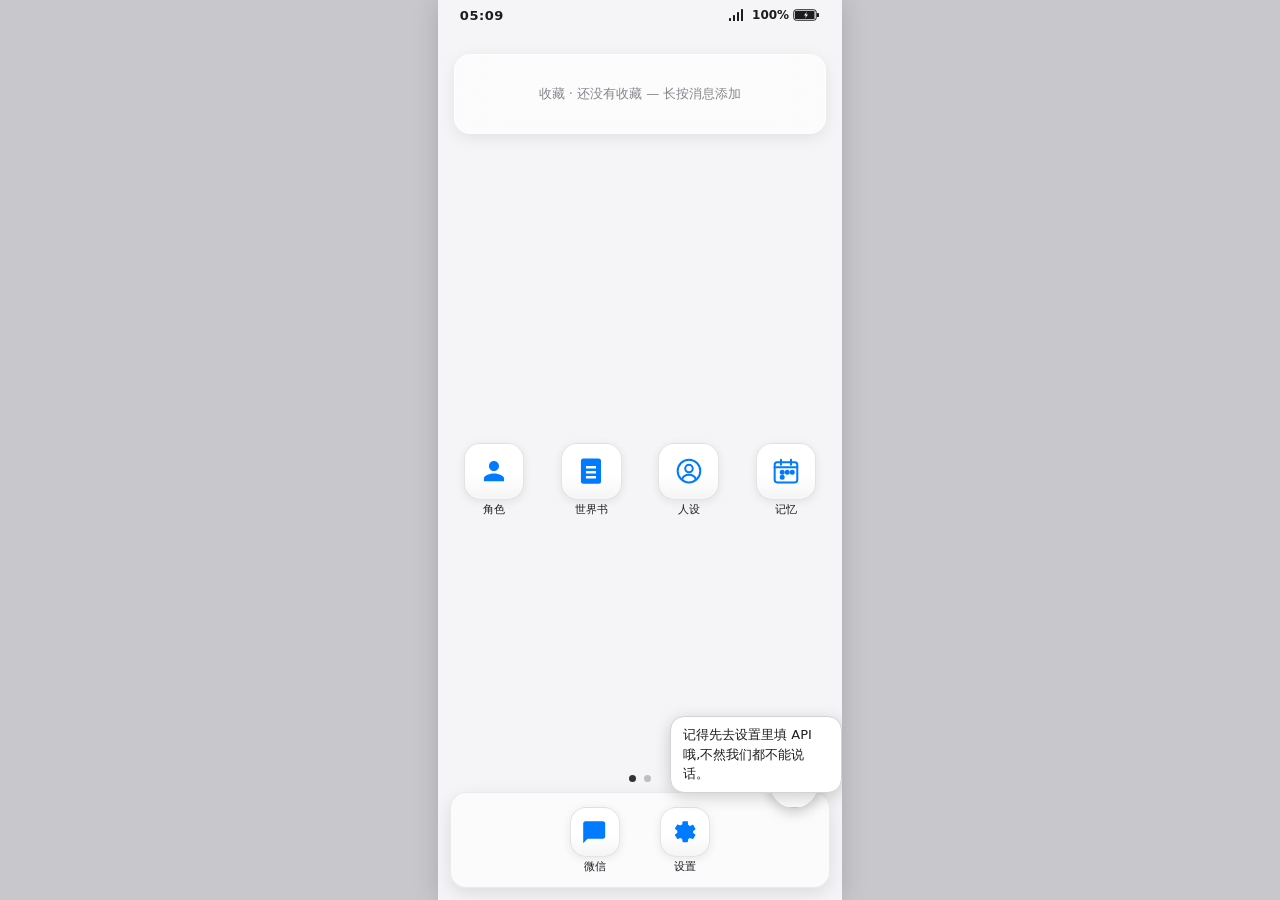
==== commit 52b96006: "4 件 polish:记忆助手 toggle / 我 tab UI / splash 形状 / 向量打标 MVP 记忆助手 - main.js pet onclick:面板已开 → 关闭,toggle" ====
--- a/index.html
+++ b/index.html
@@ -7,76 +7,145 @@
   <!-- Favicon: inline SVG(手机轮廓 + 蓝色屏幕)。base64 / .ico 文件嫌麻烦,
        SVG data URI 一行搞定,所有现代浏览器支持。 -->
   <link rel="icon" type="image/svg+xml" href="data:image/svg+xml;utf8,<svg xmlns='http://www.w3.org/2000/svg' viewBox='0 0 24 24'><rect x='5.5' y='1.5' width='13' height='21' rx='3' fill='%235a8dee' stroke='%23365bb8' stroke-width='0.6'/><rect x='7' y='3.5' width='10' height='14.5' rx='0.6' fill='%23eaf0ff'/><circle cx='12' cy='20.5' r='1' fill='%23eaf0ff'/></svg>">
+  <!-- iOS / Android 添加到主屏幕 / 书签时用的图标。180×180+ PNG/JPG 最稳,
+       用户给的图床 URL,iOS 会自动缩到合适尺寸。 -->
+  <link rel="apple-touch-icon" href="https://files.catbox.moe/gxqcm0.png">
   <link rel="preconnect" href="https://fonts.googleapis.com">
   <link rel="preconnect" href="https://fonts.gstatic.com" crossorigin>
   <link rel="stylesheet" href="https://fonts.googleapis.com/css2?family=Crimson+Pro:wght@400;600&family=Noto+Serif+SC:wght@400;600&family=JetBrains+Mono:wght@400;600&display=swap">
   <link rel="stylesheet" href="./src/styles/base.css">
   <link rel="stylesheet" href="./src/styles/themes.css">
+  <link rel="stylesheet" href="./src/styles/memory-styles.css">
   <!-- Splash 样式 inline 在 head — base.css 是 stylesheet link 要等下载完才
-       渲染,但 splash 想在最早时刻就出现(不然 user 看到 favicon 一闪、然
-       后是空白几百 ms 才有内容)。boot 跑完 renderShell() 会把 #app 内
-       容覆盖,splash 自然消失,无需 JS 主动清。 -->
+       渲染,但 splash 想在最早时刻就出现。boot 跑完 renderShell() 会把
+       #app 内容覆盖,splash 自然消失,无需 JS 主动清。
+       视觉:iOS 锁屏感 — 渐变"壁纸"背景,中央大字时间,下面日期。
+       不用 spinner — 加载本来就秒级,spinner 反而显得卡。 -->
   <style>
+    /* Splash 现在是"phone-frame skeleton" — 外层灰色背板撑满视口,内层
+       phone-shaped 框跟 base.css 里 .phone-frame 同尺寸 + 圆角 + 壁纸。
+       boot 跑完真 phone-frame 出现,无缝过渡(同位置 / 同尺寸 / 同壁纸)。
+       桌面端不再 fullscreen 撑屏。 */
     .splash {
       position: fixed;
       inset: 0;
       display: flex;
       align-items: center;
       justify-content: center;
-      background: #f4f4f7;
+      background: #c7c7cc;  /* 跟 DEFAULT_THEME.outsideBg 对齐 */
       z-index: 9999;
     }
     .splash-phone {
-      width: clamp(220px, 60vw, 300px);
-      aspect-ratio: 9 / 19.5;
-      background: #fff;
-      border-radius: 32px;
-      box-shadow: 0 20px 40px rgba(0,0,0,0.08), 0 0 0 1px rgba(0,0,0,0.04);
-      display: flex;
-      align-items: center;
-      justify-content: center;
-      padding: 0 20px;
-    }
-    .splash-stack {
+      position: relative;
+      width: clamp(400px, calc((100vh - 24px) * 9 / 19.5), 480px);
+      height: calc(100vh - 24px);
+      max-height: calc(480px * 19.5 / 9);
+      border-radius: 36px;
+      overflow: hidden;
       display: flex;
       flex-direction: column;
       align-items: center;
-      gap: 18px;
+      justify-content: center;
+      /* 默认背景:紫蓝粉渐变(没设过壁纸 / IDB 不可用时 fallback)。
+         splash inline JS 会读 settings.wallpaper 盖掉这层。 */
+      background: linear-gradient(155deg, #5b6dca 0%, #8062c9 55%, #c87fa6 100%);
+      background-size: cover;
+      background-position: center;
+      color: #fff;
+      font-family: -apple-system, BlinkMacSystemFont, "SF Pro Display", "Helvetica Neue", "PingFang SC", sans-serif;
+      text-shadow: 0 2px 16px rgba(0, 0, 0, 0.35);
+      box-shadow: 0 12px 40px rgba(0, 0, 0, 0.18);
     }
-    .splash-title {
-      font-size: 26px;
-      font-weight: 700;
-      color: #5a8dee;
-      letter-spacing: 0.02em;
-      font-family: -apple-system, BlinkMacSystemFont, "Segoe UI", sans-serif;
+    /* 手机内的暗色 vignette,user 上传的浅色壁纸文字仍能读清 */
+    .splash-phone::before {
+      content: '';
+      position: absolute;
+      inset: 0;
+      background: linear-gradient(180deg, rgba(0, 0, 0, 0.05) 0%, rgba(0, 0, 0, 0.25) 100%);
+      pointer-events: none;
     }
-    .splash-sub {
-      font-size: 12px;
-      color: #999;
+    .splash-clock,
+    .splash-date {
+      position: relative;
+      z-index: 1;
     }
-    .splash-spinner {
-      width: 22px;
-      height: 22px;
-      border: 2px solid #e6e6ec;
-      border-top-color: #5a8dee;
-      border-radius: 50%;
-      animation: splash-spin 0.8s linear infinite;
+    .splash-clock {
+      font-size: clamp(56px, 11vw, 84px);
+      font-weight: 200;  /* iOS 锁屏是细字 */
+      letter-spacing: -0.02em;
+      line-height: 1;
+      font-variant-numeric: tabular-nums;
     }
-    @keyframes splash-spin { to { transform: rotate(360deg); } }
+    .splash-date {
+      font-size: 15px;
+      font-weight: 500;
+      opacity: 0.92;
+      margin-top: 10px;
+      letter-spacing: 0.04em;
+    }
+    /* 极窄屏(真手机)— clamp 顶到 400 也太宽时退回 100% */
+    @media (max-width: 440px) {
+      .splash-phone {
+        width: 100vw;
+        height: 100vh;
+        max-height: none;
+        border-radius: 0;
+      }
+    }
   </style>
 </head>
 <body>
   <div id="app">
     <div class="splash" aria-label="正在启动">
       <div class="splash-phone">
-        <div class="splash-stack">
-          <div class="splash-title">phone-app</div>
-          <div class="splash-spinner" aria-hidden="true"></div>
-          <div class="splash-sub">正在启动…</div>
-        </div>
+        <div class="splash-clock">--:--</div>
+        <div class="splash-date">&nbsp;</div>
       </div>
     </div>
   </div>
+  <!-- splash inline 脚本 — 不依赖任何模块,立即跑:
+       1) 同步把当前时间 / 日期写到 .splash-clock / .splash-date
+       2) 异步开 IDB 读 settings.wallpaper,有的话 set 到 .splash 的
+          background-image 盖掉默认渐变。读完之前 splash 可能就被 boot()
+          替换掉了 — 那就没机会显示壁纸,fallback 渐变也 OK。
+       boot 跑完 #app innerHTML 被覆盖,splash element 跟着没了。 -->
+  <script>
+    (() => {
+      // 1. 时间 / 日期(同步,立即可见)
+      const now = new Date();
+      const hh = String(now.getHours()).padStart(2, '0');
+      const mm = String(now.getMinutes()).padStart(2, '0');
+      const weekday = ['日', '一', '二', '三', '四', '五', '六'][now.getDay()];
+      const clock = document.querySelector('.splash-clock');
+      const date  = document.querySelector('.splash-date');
+      if (clock) clock.textContent = hh + ':' + mm;
+      if (date)  date.textContent  = '星期' + weekday + ' · ' + (now.getMonth() + 1) + '月' + now.getDate() + '日';
+
+      // 2. 壁纸(异步,读完才能显示)— 跟 main.js 用同一个 db name / store
+      //    (见 src/core/db.js DB_NAME='phone-app',settings store id='default')。
+      //    任何 IDB 异常都静默跳过,默认渐变继续显示。
+      try {
+        const req = indexedDB.open('phone-app');
+        req.onsuccess = () => {
+          try {
+            const idb = req.result;
+            if (!idb.objectStoreNames.contains('settings')) { idb.close(); return; }
+            const tx = idb.transaction('settings', 'readonly');
+            const get = tx.objectStore('settings').get('default');
+            get.onsuccess = () => {
+              const wp = get.result && get.result.wallpaper;
+              const splashPhone = document.querySelector('.splash-phone');
+              if (wp && splashPhone) {
+                splashPhone.style.backgroundImage = 'url("' + wp + '")';
+              }
+              idb.close();
+            };
+            get.onerror = () => idb.close();
+          } catch (_) { /* swallow */ }
+        };
+      } catch (_) { /* swallow */ }
+    })();
+  </script>
   <script type="module" src="./src/main.js"></script>
 </body>
 </html>
--- a/src/styles/base.css
+++ b/src/styles/base.css
@@ -499,6 +499,20 @@
   margin-left: auto;
   z-index: 1;
 }
+/* page-header 右上角「新建」类 button 统一 reset — 防 user-agent default
+   2px outset 边框 + 浅灰底走出来。.new-persona 之前漏了 rule(其他 .new-*
+   都各自 reset),走了浏览器默认显示成"方框"。这条 generic 一劳永逸,以
+   后新加 button 不再漏。.ai-gen / .import-tavern 等带自己样式的不冲突 —
+   它们各自的 rule selector 更具体优先级更高。 */
+.page-header .actions button {
+  background: none;
+  border: none;
+  color: var(--accent);
+  cursor: pointer;
+  padding: 0 4px;
+  font: inherit;
+}
+.page-header .actions button svg { display: block; }
 /* C2: chat 页 devMode 下显示下次发送的 tokens 估算 badge,挨在 ⚙ 提示词调
    试按钮左侧。用 monospace 数字、淡色 + 圆角胶囊,跟其他 icon-btn 视觉
    上区分。z-index 跟 .actions 同层。 */
@@ -1165,6 +1179,104 @@
   font-size: 12px;
 }
 
+/* 最近聊天大 widget(默认 4×3)— 标题 + 最多 3 行会话,每行头像 + 名 +
+   预览 + 时间。点行进对应 chat。空态居中提示。 */
+.widget.widget-recent-chat {
+  padding: 10px 12px;
+  display: flex;
+  flex-direction: column;
+  gap: 6px;
+  overflow: hidden;
+}
+.widget.widget-recent-chat .rc-head {
+  font-size: 11px;
+  color: var(--muted);
+  font-weight: 600;
+  letter-spacing: 0.02em;
+  flex: 0 0 auto;
+}
+.widget.widget-recent-chat .rc-list {
+  flex: 1;
+  display: flex;
+  flex-direction: column;
+  gap: 6px;
+  overflow: hidden;
+}
+.widget.widget-recent-chat .rc-row {
+  display: flex;
+  align-items: center;
+  gap: 10px;
+  padding: 4px 0;
+  cursor: pointer;
+  border-radius: var(--radius-sm);
+  transition: background 0.15s;
+  min-width: 0;
+}
+.widget.widget-recent-chat .rc-row:hover {
+  background: color-mix(in srgb, var(--fg) 5%, transparent);
+}
+.widget.widget-recent-chat .rc-avatar {
+  width: 36px;
+  height: 36px;
+  border-radius: 50%;
+  object-fit: cover;
+  flex-shrink: 0;
+  background: var(--surface);
+}
+.widget.widget-recent-chat .rc-avatar-letter {
+  display: flex;
+  align-items: center;
+  justify-content: center;
+  font-size: 14px;
+  font-weight: 600;
+  color: var(--accent);
+  background: color-mix(in srgb, var(--accent) 12%, var(--surface));
+}
+.widget.widget-recent-chat .rc-text {
+  flex: 1;
+  min-width: 0;
+  display: flex;
+  flex-direction: column;
+  gap: 1px;
+}
+.widget.widget-recent-chat .rc-row-top {
+  display: flex;
+  justify-content: space-between;
+  align-items: baseline;
+  gap: 8px;
+  min-width: 0;
+}
+.widget.widget-recent-chat .rc-name {
+  font-size: 13px;
+  font-weight: 600;
+  color: var(--fg);
+  white-space: nowrap;
+  overflow: hidden;
+  text-overflow: ellipsis;
+}
+.widget.widget-recent-chat .rc-time {
+  font-size: 10px;
+  color: var(--muted);
+  font-variant-numeric: tabular-nums;
+  flex-shrink: 0;
+}
+.widget.widget-recent-chat .rc-preview {
+  font-size: 12px;
+  color: var(--muted);
+  white-space: nowrap;
+  overflow: hidden;
+  text-overflow: ellipsis;
+  line-height: 1.4;
+}
+.widget.widget-recent-chat.empty .rc-empty {
+  flex: 1;
+  display: flex;
+  align-items: center;
+  justify-content: center;
+  color: var(--muted);
+  font-size: 12px;
+}
+
 /* A2: 游戏机 widget — 纯装饰。SVG 居中填充 widget 卡片;比例 5:7 接近原版
    Game Boy。padding 0 让卡片整张被屏占满,卡片本身的 bg(--widget-bg)在
    SVG 后面透出来一圈边,看着像放在桌面上的实体。 */
@@ -1709,18 +1821,53 @@
 .page.home.editing .app-icon .icon-edit { opacity: 1; }
 /* dock 也用同一个 ⚙(dock 的 app-icon 在 .dock-grid 里,跟 page 一样规则) */
 
-/* D1: icon picker modal — 预设 emoji grid + 上传区。emoji 用大字号方便点选。 */
+/* D1: icon picker modal — 预设 emoji grid + 文字 + 本地图片 + 图床 URL 四
+   种 override 方式。一个 section 一种,展开式布局(不用 tab,直接看到全部
+   选项一目了然)。 */
 .icon-picker {
   padding: 0 4px;
+  max-height: 60vh;
+  overflow-y: auto;
 }
 .icon-picker-section {
   margin: 12px 0;
-}
+  padding-bottom: 12px;
+  border-bottom: 1px solid color-mix(in srgb, var(--border) 50%, transparent);
+}
+.icon-picker-section:last-child { border-bottom: none; }
 .icon-picker-section .label-text {
   font-size: 12px;
   color: var(--muted);
   margin-bottom: 8px;
 }
+/* 当前 override 预览块 — 一个 50x50 的 cell 显示现在选的图标(emoji/文字/
+   图片任意一种,fallback 显示"默认"标签)。给 user 一眼看清楚当前状态。 */
+.icon-picker-current {
+  display: flex;
+  align-items: center;
+  justify-content: center;
+  width: 60px;
+  height: 60px;
+  border-radius: var(--radius-md);
+  border: 1px solid var(--border);
+  background: var(--surface);
+  font-size: 28px;
+  line-height: 1;
+  overflow: hidden;
+}
+.icon-current-tag {
+  font-size: 11px;
+  color: var(--muted);
+}
+.icon-current-tag.default {
+  background: color-mix(in srgb, var(--fg) 8%, transparent);
+  padding: 3px 8px;
+  border-radius: 999px;
+}
+.icon-current-emoji { font-size: 32px; line-height: 1; }
+.icon-current-text { font-size: 14px; font-weight: 600; color: var(--fg); }
+.icon-current-img { width: 100%; height: 100%; object-fit: cover; }
+
 .icon-picker-emoji-grid {
   display: grid;
   grid-template-columns: repeat(6, 1fr);
@@ -1741,19 +1888,115 @@
   border-color: var(--accent);
   background: color-mix(in srgb, var(--accent) 10%, transparent);
 }
-.icon-picker-upload-row {
+/* 文字 / URL 输入行 — input + 右侧 应用按钮。input 撑满,按钮 固定窄。 */
+.icon-picker-input-row {
+  display: flex;
+  gap: 8px;
+  align-items: stretch;
+}
+.icon-picker-input-row input {
+  flex: 1;
+  padding: 8px 10px;
+  border: 1px solid var(--border);
+  border-radius: var(--radius-md);
+  background: var(--surface);
+  color: var(--fg);
+  font-size: 14px;
+}
+.icon-picker-input-row .btn { flex-shrink: 0; padding: 8px 14px; }
+
+/* settings → app 图标 列表页样式 — 每行 name + 当前 override 预览 + ›
+   chevron。preview 缩小一档(40x40)放右侧。 */
+.app-icons-list .app-icon-row {
   display: flex;
   align-items: center;
   gap: 12px;
-}
-.icon-picker-current {
-  width: 44px;
-  height: 44px;
+  text-align: left;
+}
+.app-icon-row-name {
+  flex: 1;
+  color: var(--fg);
+  font-size: 15px;
+}
+.app-icon-row-preview {
+  width: 40px;
+  height: 40px;
+  border-radius: var(--radius-sm);
+  border: 1px solid var(--border);
+  background: var(--surface);
+  display: flex;
+  align-items: center;
+  justify-content: center;
+  overflow: hidden;
+  flex-shrink: 0;
+}
+.app-icon-row-preview .icon-current-emoji { font-size: 22px; }
+.app-icon-row-preview .icon-current-text { font-size: 11px; }
+.app-icon-row-preview .icon-current-img { width: 100%; height: 100%; }
+.app-icon-row-preview .icon-current-tag { font-size: 9px; padding: 2px 6px; }
+
+/* home app-icon 的 text override —— 跟 emoji 一样大字号,放在 .icon
+   方块中央。letter-spacing 略缩配 2-3 个中文字。 */
+.app-icon .icon .icon-text {
+  font-size: clamp(14px, 30%, 22px);
+  font-weight: 600;
+  color: var(--accent);
+  letter-spacing: -0.02em;
+  text-align: center;
+  line-height: 1.15;
+  padding: 4px;
+}
+
+/* 设置页通用提示文字 — 设置列表上面的一段说明文字。 */
+.settings-hint {
+  font-size: 12px;
+  color: var(--muted);
+  padding: 8px 16px 12px;
+  line-height: 1.5;
+}
+
+/* widget 风格 preset 卡片网格 — 2 列,每张卡片:60x40 色样、名字、一句
+   hint。点击 = batch 应用到所有 widget。 */
+.widget-preset-grid {
+  display: grid;
+  grid-template-columns: repeat(2, 1fr);
+  gap: 10px;
+  padding: 0 16px;
+}
+.widget-preset-card {
+  display: flex;
+  flex-direction: column;
+  align-items: flex-start;
+  gap: 6px;
+  padding: 14px;
   border-radius: var(--radius-md);
-  overflow: hidden;
   border: 1px solid var(--border);
-}
-.icon-picker-current img { width: 100%; height: 100%; object-fit: cover; }
+  background: var(--surface);
+  cursor: pointer;
+  text-align: left;
+  transition: transform 0.1s, border-color 0.15s;
+}
+.widget-preset-card:hover {
+  border-color: var(--accent);
+  transform: translateY(-1px);
+}
+.widget-preset-card:active { transform: scale(0.98); }
+.widget-preset-swatch {
+  width: 100%;
+  height: 50px;
+  border: 1px solid color-mix(in srgb, var(--border) 60%, transparent);
+  box-shadow: inset 0 1px 2px rgba(0, 0, 0, 0.04);
+}
+.widget-preset-label {
+  font-size: 14px;
+  font-weight: 600;
+  color: var(--fg);
+}
+.widget-preset-hint {
+  font-size: 11px;
+  color: var(--muted);
+  line-height: 1.4;
+}
 /* iOS-style "squircle" tile —— 圆角正方形,占 cell 大头(min(85% 宽, 1fr 高
    - label 空间)),label 在下方小字。aspect-ratio: 1 让 tile 始终正方形,
    width clamp 防止 tile 在大/小 cell 里失控。border-radius: 22% 接近 iOS
@@ -1854,6 +2097,22 @@
   letter-spacing: 0.5px;
 }
 .theme-editor-page .section-title:first-child { margin-top: 4px; }
+/* 自定义字体的中英双输入块 — 两个 .font-pair 竖排,内部小标题 + 两个 input */
+.font-pair {
+  border: 1px solid var(--border);
+  border-radius: 8px;
+  padding: 10px 12px;
+  margin-bottom: 10px;
+  background: color-mix(in srgb, var(--fg) 3%, var(--surface));
+}
+.font-pair-title {
+  font-size: 12px;
+  font-weight: 600;
+  color: var(--muted);
+  margin-bottom: 6px;
+  text-transform: uppercase;
+  letter-spacing: 0.5px;
+}
 
 /* Tab bar — sits between header and the scrollable body. flex:1 each so
    five tabs share the width evenly inside the phone-frame's 375-480px. */
@@ -2487,7 +2746,71 @@
 }
 .schedule-entry .entry-del:hover { color: var(--danger); }
 .schedule-form .char-pick[hidden] { display: none; }
-.schedule-page .actions { display: flex; gap: 4px; }
+.schedule-form .user-persona-pick[hidden] { display: none; }
+
+/* 选中日 24h 纵向时间轴 — 行程作 absolute 块按时间定位。原三日视图的列
+   样式合并:.day-timeline 现在是单列、占满 day-detail 宽度。.hour-mark 跟
+   .time-entry 保持原样,这两个元素无论单列还是多列都通用。 */
+.day-timeline {
+  position: relative;
+  border-left: 1px solid color-mix(in srgb, var(--border) 60%, transparent);
+  margin-top: 8px;
+}
+.hour-mark {
+  position: absolute;
+  left: 0;
+  right: 0;
+  height: 0;
+  border-top: 1px dashed color-mix(in srgb, var(--border) 50%, transparent);
+  font-size: 9px;
+  color: var(--muted);
+  padding-left: 4px;
+  font-variant-numeric: tabular-nums;
+  line-height: 0;
+}
+.time-entry {
+  position: absolute;
+  left: 22px;
+  right: 2px;
+  padding: 4px 6px;
+  border-radius: 6px;
+  background: color-mix(in srgb, var(--accent) 16%, var(--surface));
+  border-left: 3px solid var(--accent);
+  font-size: 11px;
+  overflow: hidden;
+  cursor: pointer;
+  z-index: 1;
+  display: flex;
+  flex-direction: column;
+  gap: 1px;
+  line-height: 1.3;
+}
+.time-entry:hover {
+  background: color-mix(in srgb, var(--accent) 24%, var(--surface));
+}
+.time-entry-char {
+  background: color-mix(in srgb, hsl(280, 60%, 60%) 14%, var(--surface));
+  border-left-color: hsl(280, 60%, 60%);
+}
+.time-entry.muted {
+  opacity: 0.55;
+}
+.time-entry-title {
+  font-weight: 600;
+  color: var(--fg);
+  white-space: nowrap;
+  overflow: hidden;
+  text-overflow: ellipsis;
+}
+.time-entry-who {
+  font-size: 9px;
+  color: var(--muted);
+  white-space: nowrap;
+  overflow: hidden;
+  text-overflow: ellipsis;
+}
+
+.schedule-page .actions { display: flex; gap: 4px; align-items: center; }
 .schedule-page .actions .ai-gen {
   background: var(--accent);
   color: #fff;
@@ -2498,6 +2821,277 @@
   cursor: pointer;
 }
 .schedule-page .actions .ai-gen:hover { filter: brightness(1.05); }
+.schedule-page .actions .manage-types {
+  background: none;
+  border: none;
+  color: var(--accent);
+  cursor: pointer;
+  padding: 4px 6px;
+  display: inline-flex;
+  align-items: center;
+}
+.schedule-page .actions .manage-types svg { display: block; }
+
+.schedule-page-body { padding: 12px 8px; }
+
+/* 月历 — 跟 memory-app 的 ma-cal 同套布局但独立 class 名,后续两边可以各
+   自演化(memory-app 的月历可能加 hover preview,行程的月历可能加颜色编
+   码热度图)。 */
+.sched-cal-nav {
+  display: flex;
+  align-items: center;
+  justify-content: space-between;
+  margin-bottom: 8px;
+}
+.sched-cal-nav .sched-nav-btn {
+  background: none;
+  border: 1px solid var(--border);
+  border-radius: 6px;
+  width: 28px;
+  height: 28px;
+  font-size: 18px;
+  line-height: 1;
+  cursor: pointer;
+  color: var(--fg);
+}
+.sched-cal-nav .sched-nav-btn:hover { background: var(--bubble-char); }
+.sched-month-label { font-size: 14px; font-weight: 600; }
+.sched-cal-weekdays {
+  display: grid;
+  grid-template-columns: repeat(7, 1fr);
+  gap: 2px;
+  margin-bottom: 4px;
+}
+.sched-weekday {
+  text-align: center;
+  font-size: 11px;
+  color: var(--muted);
+  padding: 4px 0;
+}
+.sched-cal-grid {
+  display: grid;
+  grid-template-columns: repeat(7, 1fr);
+  gap: 2px;
+}
+.sched-cell {
+  aspect-ratio: 1;
+  background: var(--surface);
+  border: 1px solid color-mix(in srgb, var(--border) 50%, transparent);
+  border-radius: 6px;
+  display: flex;
+  flex-direction: column;
+  align-items: center;
+  justify-content: center;
+  cursor: pointer;
+  position: relative;
+  font: inherit;
+  color: var(--fg);
+  padding: 0;
+}
+.sched-cell:hover { background: var(--bubble-char); }
+.sched-cell.empty { background: transparent; border-color: transparent; cursor: default; }
+.sched-cell.today {
+  background: color-mix(in srgb, var(--accent) 18%, var(--surface));
+  border-color: var(--accent);
+}
+.sched-cell.selected {
+  outline: 2px solid var(--accent);
+  outline-offset: -1px;
+}
+.sched-cell-day { font-size: 13px; }
+.sched-cell-dots {
+  display: flex;
+  gap: 2px;
+  margin-top: 2px;
+  min-height: 6px;
+}
+.sched-cell-dots .dot {
+  width: 5px;
+  height: 5px;
+  border-radius: 50%;
+  display: inline-block;
+}
+.sched-cell-dots .dot.sched { background: var(--accent); }
+.sched-cell-dots .dot.checkin.done { background: #5ec97e; }
+.sched-cell-dots .dot.checkin.partial { background: #e2b94a; }
+.sched-legend {
+  display: flex;
+  gap: 12px;
+  margin-top: 8px;
+  font-size: 11px;
+  color: var(--muted);
+  justify-content: center;
+  flex-wrap: wrap;
+}
+.sched-legend .dot {
+  width: 6px;
+  height: 6px;
+  border-radius: 50%;
+  display: inline-block;
+  margin-right: 4px;
+  vertical-align: middle;
+}
+.sched-legend .dot.sched { background: var(--accent); }
+.sched-legend .dot.checkin.done { background: #5ec97e; }
+.sched-legend .dot.checkin.partial { background: #e2b94a; }
+
+/* 日详情区(month-day 模式月历下方)— 展开当天的行程和打卡。一开始就显示
+   当天数据,翻月 / 点 cell 切换 selectedDayKey。 */
+.day-detail-block {
+  margin-top: 16px;
+  padding-top: 12px;
+  border-top: 1px solid var(--border);
+}
+.day-detail-head {
+  display: flex;
+  align-items: center;
+  justify-content: space-between;
+  margin-bottom: 10px;
+}
+.ddh-date { font-size: 14px; font-weight: 600; }
+.ddh-new-entry {
+  background: none;
+  border: 1px solid var(--accent);
+  color: var(--accent);
+  border-radius: 6px;
+  padding: 3px 10px;
+  font-size: 12px;
+  cursor: pointer;
+}
+.ddh-new-entry:hover { background: color-mix(in srgb, var(--accent) 10%, transparent); }
+.day-detail-section { margin-bottom: 14px; }
+.dds-label {
+  font-size: 11px;
+  color: var(--muted);
+  margin-bottom: 6px;
+  text-transform: uppercase;
+  letter-spacing: 0.8px;
+  padding-left: 8px;
+  border-left: 2px solid var(--accent);
+}
+.day-detail-empty {
+  font-size: 12px;
+  color: var(--muted);
+  padding: 8px 4px;
+  font-style: italic;
+}
+.day-detail-empty .link {
+  color: var(--accent);
+  cursor: pointer;
+  text-decoration: underline;
+}
+/* 打卡 chip — 日详情区域显示的可点击切换 chip。done 状态用 type 自定义颜
+   色(var(--type-color)),未打就显示 outline + 灰底。 */
+.day-detail-checkins {
+  display: flex;
+  flex-wrap: wrap;
+  gap: 8px;
+}
+.checkin-chip {
+  --type-color: #5ec97e;
+  background: none;
+  border: 1.5px solid var(--type-color);
+  color: var(--fg);
+  border-radius: 999px;
+  padding: 5px 12px;
+  font-size: 12px;
+  cursor: pointer;
+  display: inline-flex;
+  align-items: center;
+  gap: 5px;
+  transition: all 0.15s;
+}
+.checkin-chip:hover { background: color-mix(in srgb, var(--type-color) 12%, transparent); }
+.checkin-chip.done {
+  background: var(--type-color);
+  color: #fff;
+  border-color: var(--type-color);
+}
+.checkin-chip.add {
+  border-style: dashed;
+  border-color: var(--muted);
+  color: var(--muted);
+}
+.checkin-chip .ci-icon {
+  font-size: 13px;
+  font-weight: 600;
+  min-width: 16px;
+  text-align: center;
+}
+
+/* 时间块删除按钮 — 右上角 12px ×,正常半透明,hover 高亮红。
+   位置 absolute 不影响 time-entry 内部 flex 布局。 */
+.time-entry-del {
+  position: absolute;
+  top: 2px;
+  right: 2px;
+  background: none;
+  border: none;
+  color: var(--muted);
+  cursor: pointer;
+  font-size: 14px;
+  line-height: 1;
+  padding: 0 3px;
+  opacity: 0.5;
+  transition: opacity 0.15s;
+}
+.time-entry:hover .time-entry-del { opacity: 1; }
+.time-entry-del:hover { color: var(--danger); }
+
+/* 打卡类型管理 modal — 列表 + 编辑 + 删除按钮。每行一种类型,左边圆 icon,
+   右边删除 × + 编辑文字按钮。 */
+.manage-types-modal .mt-list {
+  display: flex;
+  flex-direction: column;
+  gap: 8px;
+  margin: 12px 0;
+  max-height: 50vh;
+  overflow-y: auto;
+}
+.mt-row {
+  display: flex;
+  align-items: center;
+  gap: 10px;
+  padding: 8px 10px;
+  background: var(--surface);
+  border-radius: 8px;
+}
+.mt-icon {
+  --type-color: #5ec97e;
+  width: 32px;
+  height: 32px;
+  border-radius: 50%;
+  background: var(--type-color);
+  color: #fff;
+  display: flex;
+  align-items: center;
+  justify-content: center;
+  font-size: 16px;
+  flex-shrink: 0;
+}
+.mt-info { flex: 1; min-width: 0; }
+.mt-name { font-size: 13px; font-weight: 500; }
+.mt-freq { font-size: 11px; color: var(--muted); }
+.mt-edit {
+  background: none;
+  border: 1px solid var(--border);
+  color: var(--fg);
+  border-radius: 6px;
+  padding: 3px 10px;
+  font-size: 12px;
+  cursor: pointer;
+}
+.mt-edit:hover { background: var(--bubble-char); }
+.mt-del {
+  background: none;
+  border: none;
+  color: var(--muted);
+  cursor: pointer;
+  font-size: 18px;
+  padding: 0 6px;
+  line-height: 1;
+}
+.mt-del:hover { color: var(--danger); }
 
 /* Favorites list */
 .favorite-list { display: flex; flex-direction: column; gap: 8px; }
@@ -2642,18 +3236,133 @@
 }
 .me-profile-text { flex: 1; min-width: 0; }
 .me-name { font-size: 17px; font-weight: 600; }
-.me-sub {
-  margin-top: 2px;
-  font-size: 12px;
-  color: var(--muted);
+/* 签名按钮 — 替代了原来的 me-sub(那个只能显示 persona.persona 前 40 字)。
+   现在签名是 persona 单独字段,短句,user 自填。点击 → 编辑 modal。 */
+.me-signature {
+  margin-top: 4px;
+  font-size: 12px;
+  color: var(--muted);
+  background: none;
+  border: none;
+  padding: 0;
+  text-align: left;
+  cursor: pointer;
+  font: inherit;
+  font-size: 12px;
+  display: block;
+  max-width: 100%;
   white-space: nowrap;
   overflow: hidden;
   text-overflow: ellipsis;
 }
+.me-signature.empty { font-style: italic; opacity: 0.7; }
+.me-signature.disabled { cursor: not-allowed; opacity: 0.55; }
+.me-signature:hover:not(.disabled) { color: var(--accent); }
+/* 「我」tab 状态卡 — 改成两行布局:第一行小灰 label「状态」,第二行主文字 +
+   相对时间。比原来的 inline 单行清爽,跟下面 me-persona-card 一组。margin-top
+   12px 跟上面 profile 的 border-bottom 留间距(原来贴线)。 */
+.me-status-card {
+  display: flex;
+  flex-direction: column;
+  gap: 4px;
+  width: calc(100% - 32px);
+  margin: 12px 16px;
+  padding: 10px 14px 12px;
+  background: var(--surface);
+  border: 1px solid var(--border);
+  border-radius: var(--radius-md);
+  color: var(--fg);
+  cursor: pointer;
+  text-align: left;
+  font: inherit;
+}
+.me-status-card:hover { background: color-mix(in srgb, var(--accent) 4%, var(--surface)); }
+.me-status-card.disabled {
+  opacity: 0.55;
+  cursor: not-allowed;
+}
+.me-status-label {
+  font-size: 11px;
+  color: var(--muted);
+  text-transform: uppercase;
+  letter-spacing: 0.6px;
+  font-weight: 600;
+}
+.me-status-line {
+  display: flex;
+  align-items: baseline;
+  gap: 10px;
+}
+.me-status-text {
+  flex: 1;
+  font-size: 15px;
+  color: var(--fg);
+  white-space: nowrap;
+  overflow: hidden;
+  text-overflow: ellipsis;
+}
+.me-status-text.empty {
+  color: var(--muted);
+  font-style: italic;
+  font-size: 13px;
+}
+.me-status-ago {
+  font-size: 11px;
+  color: var(--muted);
+  flex-shrink: 0;
+}
+/* 「我的设定」展开块 — 用 <details> 原生折叠。展开默认收起,user 想看就点。
+   summary 跟 status 卡同样的 surface + border,但下面的 body 走 padding 全显
+   完整 persona.persona 内容。 */
+.me-persona-card {
+  margin: 0 16px 12px;
+  background: var(--surface);
+  border: 1px solid var(--border);
+  border-radius: var(--radius-md);
+  overflow: hidden;
+}
+.me-persona-card > summary {
+  list-style: none;
+  display: flex;
+  align-items: center;
+  justify-content: space-between;
+  padding: 10px 14px;
+  cursor: pointer;
+  user-select: none;
+}
+.me-persona-card > summary::-webkit-details-marker { display: none; }
+.me-persona-card-label {
+  font-size: 11px;
+  color: var(--muted);
+  text-transform: uppercase;
+  letter-spacing: 0.6px;
+  font-weight: 600;
+}
+.me-persona-card-hint {
+  font-size: 11px;
+  color: var(--muted);
+  font-style: italic;
+}
+.me-persona-card[open] > summary { border-bottom: 1px solid var(--border); }
+.me-persona-card-body {
+  padding: 12px 14px;
+  font-size: 13.5px;
+  line-height: 1.6;
+  white-space: pre-wrap;
+  word-break: break-word;
+  max-height: 50vh;
+  overflow-y: auto;
+}
+
 .me-list .me-row-value {
   color: var(--muted);
   font-size: 13px;
   margin-right: 6px;
+  /* 推到右紧挨 chevron — .settings-item 是 flex space-between,3 个 child
+     的中间元素居中位置取决于 label 字数(label 不同长 → gap 不同 → value
+     中心漂移)。margin-left: auto 让 value 走 flex 末尾,所有行 value 都
+     紧贴 chevron,视觉对齐。 */
+  margin-left: auto;
 }
 
 /* Moments tab — placeholder */
@@ -2777,6 +3486,14 @@
   color: var(--bubble-char-fg);
   border-bottom-left-radius: 4px;
 }
+/* 中文防伪斜兜底 — script 主题(Cormorant Garamond italic)在中文 fallback
+   (Songti SC / Noto Serif SC)上,个别浏览器会强加 italic 把真宋体变成
+   伪斜难看。明确 normal 把它压回去。其他场景 :lang(zh) 也无害。 */
+.bubble :lang(zh),
+.bubble :lang(zh-CN),
+.bubble :lang(zh-Hans) {
+  font-style: normal;
+}
 .bubble-recall {
   align-self: center;
   color: var(--muted);
@@ -2784,6 +3501,104 @@
   padding: 4px 8px;
 }
 .bubble-image, .bubble-reply { font-style: italic; opacity: 0.92; }
+
+/* 用户心声 input row(可展开)+ 气泡下方显示。row 平时 hidden,点 thought
+   icon 展开。icon active 态显示蓝色。气泡下方显示用 .inner-voice-display,
+   浅色斜体跟正文区分。 */
+.inner-voice-row {
+  padding: 6px 12px;
+  background: color-mix(in srgb, var(--accent) 4%, var(--surface));
+  border-top: 1px solid var(--border);
+}
+.inner-voice-row textarea {
+  width: 100%;
+  border: none;
+  background: transparent;
+  resize: none;
+  font: inherit;
+  font-size: 13px;
+  font-style: italic;
+  color: var(--fg);
+  outline: none;
+  padding: 4px 0;
+  min-height: 32px;
+}
+.iv-btn.active { color: var(--accent); }
+.inner-voice-display {
+  margin-top: 4px;
+  padding: 4px 8px;
+  font-size: 12px;
+  color: var(--muted);
+  font-style: italic;
+  border-left: 2px solid color-mix(in srgb, var(--accent) 50%, transparent);
+  align-self: flex-end;
+  max-width: 80%;
+  background: color-mix(in srgb, var(--accent) 4%, transparent);
+  border-radius: var(--radius-sm);
+}
+/* 角色心声 — 跟用户心声同套样式但靠左,用紫色 accent 区分 */
+.ai-inner-voice-display {
+  margin-top: 4px;
+  padding: 4px 8px;
+  font-size: 12px;
+  color: var(--muted);
+  font-style: italic;
+  border-left: 2px solid color-mix(in srgb, hsl(280, 60%, 60%) 60%, transparent);
+  align-self: flex-start;
+  max-width: 80%;
+  background: color-mix(in srgb, hsl(280, 60%, 60%) 4%, transparent);
+  border-radius: var(--radius-sm);
+}
+
+/* AI 自动加行程的卡片 — 浅色背景 + 日历 icon + 标题 + 时间。窄一点紧凑
+   显示,跟红包卡片同样宽矮风格但不可点(纯通知,数据已写 schedule)。 */
+.bubble-schedule-add {
+  display: flex;
+  gap: 8px;
+  align-items: center;
+  padding: 8px 12px !important;
+  background: color-mix(in srgb, var(--accent) 8%, var(--surface)) !important;
+  border: 1px solid color-mix(in srgb, var(--accent) 25%, transparent) !important;
+  font-style: normal !important;
+  max-width: 80%;
+}
+.bubble-schedule-add .sa-icon { font-size: 22px; flex-shrink: 0; }
+.bubble-schedule-add .sa-body { flex: 1; min-width: 0; }
+.bubble-schedule-add .sa-label {
+  font-size: 10px;
+  color: var(--accent);
+  font-weight: 600;
+  margin-bottom: 2px;
+  letter-spacing: 0.02em;
+}
+.bubble-schedule-add .sa-title {
+  font-size: 13px;
+  color: var(--fg);
+  font-weight: 500;
+  white-space: nowrap;
+  overflow: hidden;
+  text-overflow: ellipsis;
+}
+.bubble-schedule-add .sa-time {
+  font-size: 11px;
+  color: var(--muted);
+  font-variant-numeric: tabular-nums;
+}
+
+/* 翻译气泡 — 默认只显示原文(trans-original),trans-translation 收起。
+   点击 → .expanded 展开下面中文翻译,跟 voice 气泡同套机制。border-top
+   分隔原文和翻译,小字 + 略淡。 */
+.bubble-translate { cursor: pointer; }
+.bubble-translate .trans-translation { display: none; }
+.bubble-translate.expanded .trans-translation {
+  display: block;
+  margin-top: 6px;
+  padding-top: 6px;
+  border-top: 1px solid color-mix(in srgb, currentColor 18%, transparent);
+  font-size: 0.9em;
+  opacity: 0.85;
+  font-style: italic;
+}
 /* C1: 真实上传的图片气泡 — 直接显示 <img>,撑满气泡宽度,圆角跟普通气泡
    一致。max-height 防止超长截图把聊天流撑爆;点击以后可以打开看大图(目
    前 MVP 还没做大图查看,先 cursor: zoom-in 给个 affordance)。 */
@@ -2842,6 +3657,52 @@
 }
 .bubble-money.claimable { cursor: pointer; }
 .bubble-money.claimable:hover { filter: brightness(1.06); }
+/* 详情 modal 触发态(非 claimable 都可点开看详情) */
+.bubble-money[data-money-detail] { cursor: pointer; }
+/* 24h 未领自动退回 — 灰显,跟 archived 类似 */
+.bubble-money.returned {
+  opacity: 0.55;
+  filter: saturate(0.5);
+}
+
+/* 红包 / 转账详情 modal — 大金额居中 + 留言 + 三行 row(来自/时间/状态) */
+.money-detail-modal .money-detail-body { padding: 16px 4px 4px; }
+.money-detail-modal .money-detail-amount {
+  font-size: 32px;
+  font-weight: 600;
+  text-align: center;
+  color: var(--accent);
+  font-variant-numeric: tabular-nums;
+  margin-bottom: 6px;
+}
+.money-detail-modal .money-detail-msg {
+  text-align: center;
+  font-size: 13px;
+  color: var(--muted);
+  margin-bottom: 16px;
+  font-style: italic;
+}
+.money-detail-modal .money-detail-rows {
+  border-top: 1px solid var(--border);
+  padding-top: 12px;
+}
+.money-detail-modal .md-row {
+  display: flex;
+  justify-content: space-between;
+  align-items: flex-start;
+  padding: 8px 0;
+  font-size: 13px;
+  gap: 12px;
+}
+.money-detail-modal .md-label {
+  color: var(--muted);
+  flex-shrink: 0;
+}
+.money-detail-modal .md-value {
+  color: var(--fg);
+  text-align: right;
+  word-break: break-word;
+}
 .bubble-money.claimed { opacity: 0.55; }
 
 .bubble-money .money-top {
@@ -3997,6 +4858,33 @@
 .entry-card-row .entry-delete { padding: 6px 10px; font-size: 12px; flex: 0 0 auto; }
 .entry-card .entry-content { min-height: 60px; font-size: 13px; }
 
+/* 激活模式 row — select + 状态 badge(向量化的话显示已 embed / 待 embed) */
+.entry-card .entry-activation-row {
+  display: flex;
+  align-items: center;
+  gap: 10px;
+  margin-top: 8px;
+}
+.entry-card .entry-activation-mode {
+  flex: 0 0 auto;
+  font-size: 13px;
+  padding: 4px 8px;
+}
+.entry-card .embed-status {
+  font-size: 11px;
+  padding: 2px 8px;
+  border-radius: 999px;
+}
+.entry-card .embed-status.ok {
+  background: color-mix(in srgb, var(--accent) 14%, transparent);
+  color: var(--accent);
+}
+.entry-card .embed-status.pending {
+  background: color-mix(in srgb, var(--muted) 14%, transparent);
+  color: var(--muted);
+}
+.entry-card .entry-keywords[hidden] { display: none; }
+
 /* Character picker rows inside the "new chat" modal */
 .character-pick-list {
   display: flex;
@@ -4268,11 +5156,268 @@
 }
 
 /* Schedule: muted entry — strikes the text through + dims, plus a 🔇 inline */
+
+/* ── 桌宠记忆助手面板(聊天页戳桌宠出来)──────────────────────────── */
+.memory-helper-modal {
+  max-width: 92%;
+}
+.mh-section {
+  margin: 12px 0;
+  padding-bottom: 12px;
+  border-bottom: 1px solid color-mix(in srgb, var(--border) 50%, transparent);
+}
+.mh-section:last-of-type { border-bottom: none; }
+.mh-mem-actions {
+  display: flex;
+  gap: 8px;
+  margin-top: 10px;
+}
+.mh-mem-actions .btn { padding: 6px 12px; font-size: 12px; }
+.mh-mem-status {
+  font-size: 11px;
+  color: var(--muted);
+  margin-top: 6px;
+  min-height: 14px;
+}
+.mh-label {
+  font-size: 12px;
+  color: var(--muted);
+  font-weight: 600;
+  display: block;
+  margin-bottom: 8px;
+}
+.mh-label-row {
+  display: flex;
+  justify-content: space-between;
+  align-items: center;
+  margin-bottom: 8px;
+}
+.mh-add-btn {
+  background: none;
+  border: none;
+  color: var(--accent);
+  font-size: 18px;
+  cursor: pointer;
+  padding: 0 6px;
+}
+.mh-empty {
+  font-size: 12px;
+  color: var(--muted);
+  font-style: italic;
+  padding: 4px 0;
+}
+.mh-mem-list {
+  display: flex;
+  flex-direction: column;
+  gap: 6px;
+  max-height: 120px;
+  overflow-y: auto;
+}
+.mh-mem-row {
+  display: flex;
+  gap: 8px;
+  align-items: flex-start;
+  font-size: 12px;
+}
+.mh-tier {
+  flex-shrink: 0;
+  padding: 1px 6px;
+  font-size: 10px;
+  border-radius: 4px;
+  background: color-mix(in srgb, var(--accent) 12%, transparent);
+  color: var(--accent);
+}
+.mh-mem-summary {
+  flex: 1;
+  color: var(--fg);
+  line-height: 1.4;
+}
+.mh-mem-more {
+  font-size: 11px;
+  color: var(--muted);
+  text-align: center;
+  padding-top: 4px;
+}
+.mh-chips {
+  display: flex;
+  flex-wrap: wrap;
+  gap: 6px;
+}
+.mh-chip {
+  display: inline-flex;
+  align-items: center;
+  gap: 4px;
+  padding: 4px 8px;
+  background: color-mix(in srgb, var(--accent) 8%, var(--surface));
+  border: 1px solid color-mix(in srgb, var(--accent) 20%, transparent);
+  border-radius: 999px;
+  font-size: 12px;
+  color: var(--fg);
+  cursor: pointer;
+  position: relative;
+}
+.mh-chip:hover {
+  background: color-mix(in srgb, var(--accent) 14%, var(--surface));
+}
+.mh-chip-del {
+  background: none;
+  border: none;
+  color: var(--muted);
+  font-size: 14px;
+  cursor: pointer;
+  padding: 0;
+  line-height: 1;
+  margin-left: 2px;
+}
+.mh-chip-del:hover { color: var(--danger); }
+.mh-copied {
+  position: absolute;
+  top: -22px;
+  right: 0;
+  font-size: 10px;
+  background: var(--accent);
+  color: #fff;
+  padding: 2px 6px;
+  border-radius: 4px;
+  white-space: nowrap;
+}
+
+/* ── Keepsake app (千纸鹤 / 叠星星)──────────────────────────────────── */
+.keepsake-page .ks-tabs {
+  display: flex;
+  border-bottom: 1px solid var(--border);
+  margin-bottom: 14px;
+}
+.keepsake-page .ks-tab {
+  flex: 1;
+  background: none;
+  border: none;
+  padding: 10px 4px;
+  font: inherit;
+  font-size: 13px;
+  color: var(--muted);
+  cursor: pointer;
+  border-bottom: 2px solid transparent;
+}
+.keepsake-page .ks-tab.active {
+  color: var(--fg);
+  border-bottom-color: var(--accent);
+}
+.keepsake-page .ks-grid {
+  display: grid;
+  grid-template-columns: repeat(auto-fill, minmax(140px, 1fr));
+  gap: 10px;
+}
+.keepsake-page .ks-card {
+  display: flex;
+  flex-direction: column;
+  align-items: stretch;
+  gap: 6px;
+  padding: 14px;
+  border-radius: var(--radius-md);
+  border: 1px solid var(--border);
+  background: var(--surface);
+  cursor: pointer;
+  text-align: left;
+  font: inherit;
+  position: relative;
+}
+.keepsake-page .ks-card.folded {
+  align-items: center;
+  text-align: center;
+  background: color-mix(in srgb, var(--accent) 6%, var(--surface));
+  border-style: dashed;
+  border-color: color-mix(in srgb, var(--accent) 40%, var(--border));
+}
+.keepsake-page .ks-card.folded:hover {
+  background: color-mix(in srgb, var(--accent) 10%, var(--surface));
+  transform: translateY(-2px);
+}
+.keepsake-page .ks-card.loading { opacity: 0.5; pointer-events: none; }
+.keepsake-page .ks-card.opened {
+  background: color-mix(in srgb, hsl(40, 60%, 90%) 30%, var(--surface));
+}
+.keepsake-page .ks-card.kept {
+  background: color-mix(in srgb, hsl(280, 40%, 90%) 30%, var(--surface));
+  cursor: default;
+}
+.keepsake-page .ks-icon { font-size: 32px; }
+.keepsake-page .ks-card.folded .ks-icon { font-size: 40px; }
+.keepsake-page .ks-meta {
+  font-size: 11px;
+  color: var(--muted);
+}
+.keepsake-page .ks-hint {
+  font-size: 11px;
+  color: var(--accent);
+  font-style: italic;
+}
+.keepsake-page .ks-content {
+  font-size: 13px;
+  color: var(--fg);
+  line-height: 1.6;
+  white-space: pre-wrap;
+  word-break: break-word;
+  margin: 6px 0;
+}
+.keepsake-page .ks-actions {
+  display: flex;
+  gap: 8px;
+  margin-top: 4px;
+}
+.keepsake-page .ks-actions .btn { flex: 1; padding: 6px 0; }
+.keepsake-page .ks-kept-stamp {
+  font-size: 10px;
+  color: var(--muted);
+  font-style: italic;
+  text-align: right;
+  margin-top: 4px;
+}
+.keepsake-page .ks-row-del {
+  position: absolute;
+  top: 4px;
+  right: 6px;
+  background: none;
+  border: none;
+  color: var(--muted);
+  font-size: 16px;
+  cursor: pointer;
+  padding: 2px 6px;
+}
+.keepsake-page .ks-row-del:hover { color: var(--danger); }
+
 /* ── Memory app (independent route from home page 2) ────────────────── */
 .memory-app-page .ma-tabs {
   display: flex;
   border-bottom: 1px solid var(--border);
   margin-bottom: 14px;
+}
+/* 角色 filter — timeline / milestones / summary tab 显示,月历不显示 */
+.memory-app-page .ma-char-filter {
+  padding: 0 0 12px;
+  display: flex;
+  align-items: center;
+  gap: 8px;
+}
+.memory-app-page .ma-char-filter label {
+  display: flex;
+  align-items: center;
+  gap: 8px;
+  flex: 1;
+}
+.memory-app-page .ma-filter-label {
+  font-size: 12px;
+  color: var(--muted);
+}
+.memory-app-page .ma-filter-select {
+  flex: 1;
+  padding: 6px 8px;
+  border: 1px solid var(--border);
+  border-radius: var(--radius-sm);
+  background: var(--surface);
+  font: inherit;
+  font-size: 13px;
+  color: var(--fg);
 }
 .memory-app-page .ma-tab {
   flex: 1;
--- a/src/styles/memory-styles.css
+++ b/src/styles/memory-styles.css
@@ -0,0 +1,909 @@
+/* 记忆 app 5 种视觉风格 — planner / cabinet / petal / film / cosmic。
+   通过 body[data-mem-style="..."] scope 接管 memory-app-page 内部样式,
+   default(无 attribute)回退到 base.css 的 .ma-row 等。
+   文档:docs/memory-styles-spec.md。
+
+   ────────────────────────────────────────────────────────────────────
+   主题适配规则:
+   - **配色用主题 token**(--bg / --fg / --accent / --surface / --muted /
+     --border / --bg-pinned)。换主题预设时 5 风格全部跟随。
+   - **结构特征保留**(横线纸纹、玻璃模糊、胶片齿孔、星点、径向光晕)— 这些
+     是风格本身的身份,不随主题动。
+   - cosmic 例外:深色渐变是它的核心身份,基底色不取自 --bg。但 accent 系
+     发光仍用 --accent,因此换主题 accent 时星点颜色跟着变。
+   ──────────────────────────────────────────────────────────────────── */
+
+/* ─────────────────────────────────────────────────────────────────────
+   通用:风格切换按钮 + 下拉菜单(.ma-style-btn / .ma-style-menu)
+   ───────────────────────────────────────────────────────────────────── */
+.memory-app-page .actions { display: flex; align-items: center; position: relative; }
+.ma-style-btn {
+  display: inline-flex;
+  align-items: center;
+  gap: 4px;
+  background: none;
+  border: 1px solid color-mix(in srgb, var(--border) 60%, transparent);
+  border-radius: 999px;
+  padding: 4px 10px;
+  font-size: 12px;
+  color: var(--fg);
+  cursor: pointer;
+}
+.ma-style-btn:hover { background: var(--bubble-char); }
+.ma-style-btn svg { display: block; opacity: 0.6; }
+.ma-style-name { font-weight: 500; }
+
+.ma-style-menu {
+  position: absolute;
+  top: calc(100% + 6px);
+  right: 0;
+  background: var(--surface);
+  border: 1px solid var(--border);
+  border-radius: 10px;
+  box-shadow: 0 8px 24px rgba(0, 0, 0, 0.12);
+  padding: 4px;
+  z-index: 100;
+  min-width: 180px;
+  display: flex;
+  flex-direction: column;
+  gap: 2px;
+}
+.ma-style-opt {
+  background: none;
+  border: none;
+  text-align: left;
+  padding: 8px 12px;
+  border-radius: 6px;
+  cursor: pointer;
+  color: var(--fg);
+  display: flex;
+  flex-direction: column;
+  gap: 2px;
+}
+.ma-style-opt:hover { background: var(--bubble-char); }
+.ma-style-opt.active { background: color-mix(in srgb, var(--accent) 12%, transparent); }
+.ma-style-opt-name { font-size: 13px; font-weight: 500; }
+.ma-style-opt-desc { font-size: 11px; color: var(--muted); }
+
+/* ─────────────────────────────────────────────────────────────────────
+   通用:卡片 chip 区(tier / 时间范围 / tag / score)
+   5 风格共用结构,各 scope 用 ::before / 颜色细调辨识。
+   ───────────────────────────────────────────────────────────────────── */
+.memory-app-page .mem-chips {
+  display: flex;
+  flex-wrap: wrap;
+  gap: 4px;
+  margin-bottom: 4px;
+}
+.memory-app-page .mem-chips > span {
+  font-size: 10px;
+  padding: 2px 7px;
+  border-radius: 999px;
+  line-height: 1.4;
+  white-space: nowrap;
+}
+.memory-app-page .mem-tier {
+  background: color-mix(in srgb, var(--fg) 12%, transparent);
+  color: var(--fg);
+  font-weight: 600;
+  letter-spacing: 0.5px;
+}
+.memory-app-page .mem-tier-l2 {
+  background: color-mix(in srgb, var(--accent) 22%, transparent);
+  color: color-mix(in srgb, var(--accent) 80%, var(--fg));
+}
+.memory-app-page .mem-timerange {
+  background: color-mix(in srgb, var(--fg) 6%, transparent);
+  color: var(--muted);
+  font-variant-numeric: tabular-nums;
+}
+.memory-app-page .mem-tag {
+  background: color-mix(in srgb, var(--accent) 14%, transparent);
+  color: color-mix(in srgb, var(--accent) 80%, var(--fg));
+}
+/* 6 类 tag 各自微调底色 — 用 hue rotate 简单区分,不要做 6 个手工 palette */
+.memory-app-page .mem-tag-转折 { background: rgba(220, 130, 90, 0.18); color: #b46638; }
+.memory-app-page .mem-tag-亲密 { background: rgba(220, 130, 160, 0.18); color: #b35880; }
+.memory-app-page .mem-tag-冲突 { background: rgba(190, 100, 100, 0.18); color: #a64949; }
+.memory-app-page .mem-tag-发现 { background: rgba(110, 150, 200, 0.18); color: #4a78a8; }
+.memory-app-page .mem-tag-约定 { background: rgba(140, 180, 120, 0.18); color: #5e8a47; }
+.memory-app-page .mem-tag-日常 { background: rgba(150, 150, 150, 0.18); color: #6b6b6b; }
+/* 单色主题(黑白灰 / 素白 等 accent 是灰系)下,tag 的语义色 / planner 纸
+   胶带的奶油色 / 其他硬编码彩色都违和。整个 .mem-chips 灰化覆盖所有内部
+   chip(tier / timerange / tag / score)。 */
+body[data-mono="1"] .memory-app-page .mem-chips {
+  filter: grayscale(1);
+}
+.memory-app-page .mem-score {
+  background: color-mix(in srgb, var(--accent) 22%, transparent);
+  color: color-mix(in srgb, var(--accent) 90%, black);
+  font-weight: 600;
+  font-variant-numeric: tabular-nums;
+}
+
+/* ─────────────────────────────────────────────────────────────────────
+   通用:横向 chip 角色选择器(planner / petal / film / cosmic 共用)
+   ───────────────────────────────────────────────────────────────────── */
+.memory-app-page .mem-char-chips {
+  display: flex;
+  gap: 8px;
+  overflow-x: auto;
+  padding: 6px 4px 8px;
+  margin: 0 0 8px 0;
+  scrollbar-width: thin;
+}
+.memory-app-page .mem-char-chip {
+  flex-shrink: 0;
+  display: inline-flex;
+  align-items: center;
+  gap: 6px;
+  padding: 4px 10px 4px 4px;
+  border-radius: 999px;
+  background: var(--surface);
+  border: 1px solid var(--border);
+  cursor: pointer;
+  font-size: 12px;
+  color: var(--fg);
+}
+.memory-app-page .mem-char-chip:hover { background: var(--bubble-char); }
+.memory-app-page .mem-char-chip.active {
+  border-color: var(--accent);
+  box-shadow: 0 0 0 2px color-mix(in srgb, var(--accent) 25%, transparent);
+}
+.memory-app-page .mem-chip-avatar {
+  width: 24px;
+  height: 24px;
+  border-radius: 50%;
+  background: var(--muted);
+  color: var(--surface);
+  display: inline-flex;
+  align-items: center;
+  justify-content: center;
+  font-size: 11px;
+  font-weight: 600;
+  overflow: hidden;
+}
+.memory-app-page .mem-chip-avatar img {
+  width: 100%; height: 100%; object-fit: cover;
+}
+
+/* ─────────────────────────────────────────────────────────────────────
+   通用:cabinet 纵向文件夹列表(cabinet 风格独占 — 其他 4 个走 chip)
+   ───────────────────────────────────────────────────────────────────── */
+.memory-app-page .mem-folder-list {
+  display: flex;
+  flex-direction: column;
+  border-top: 1px solid var(--border);
+  margin-bottom: 12px;
+}
+.memory-app-page .mem-folder {
+  display: flex;
+  align-items: center;
+  background: var(--surface);
+  border: none;
+  border-bottom: 1px solid var(--border);
+  padding: 10px 12px;
+  cursor: pointer;
+  color: var(--fg);
+  text-align: left;
+  position: relative;
+}
+.memory-app-page .mem-folder:hover { background: var(--bubble-char); }
+.memory-app-page .mem-folder.active {
+  background: color-mix(in srgb, var(--accent) 10%, transparent);
+  font-weight: 600;
+}
+.memory-app-page .mem-folder-bar {
+  width: 4px;
+  height: 24px;
+  margin-right: 12px;
+  border-radius: 2px;
+  flex-shrink: 0;
+}
+.memory-app-page .mem-folder-name { flex: 1; font-size: 13px; }
+.memory-app-page .mem-folder-arrow { opacity: 0.45; font-size: 18px; line-height: 1; }
+
+/* ─────────────────────────────────────────────────────────────────────
+   通用:语义检索命中区(summary tab 顶部,embedding 启用才显)
+   ───────────────────────────────────────────────────────────────────── */
+.memory-app-page .mem-vector-hits {
+  background: color-mix(in srgb, var(--accent) 6%, transparent);
+  border: 1px solid color-mix(in srgb, var(--accent) 20%, transparent);
+  border-radius: 12px;
+  padding: 10px 12px;
+  margin-bottom: 14px;
+}
+.memory-app-page .mem-vh-head {
+  display: flex;
+  gap: 6px;
+  align-items: center;
+  margin-bottom: 8px;
+}
+.memory-app-page .mem-vh-label {
+  font-size: 11px;
+  color: var(--muted);
+  font-weight: 600;
+  text-transform: uppercase;
+  letter-spacing: 0.5px;
+  margin-right: 4px;
+}
+.memory-app-page .mem-vh-input {
+  flex: 1;
+  /* 16px 是 iOS Safari 不触发 focus auto-zoom 的最小尺寸,小于这个就强行
+     放大整个视口。其他平台无影响。 */
+  font-size: 16px;
+  padding: 4px 8px;
+  border: 1px solid var(--border);
+  border-radius: 6px;
+  background: var(--surface);
+  color: var(--fg);
+}
+.memory-app-page .mem-vh-search {
+  padding: 4px 10px;
+  font-size: 12px;
+}
+.memory-app-page .mem-vh-empty {
+  font-size: 12px;
+  color: var(--muted);
+  font-style: italic;
+  padding: 4px 0;
+}
+.memory-app-page .mem-vh-list .ma-row.vh-row {
+  background: var(--surface);
+}
+
+/* ═════════════════════════════════════════════════════════════════════
+   风格 1 · 手账本(planner)— 横线纸 + 纸胶带 + 圆点时间轴
+   纸纹用 var(--fg) 透明度叠加,自动适应深浅主题(浅主题黑线 / 深主题白线)
+   ═════════════════════════════════════════════════════════════════════ */
+body[data-mem-style="planner"] .memory-app-page.page {
+  background: var(--bg);
+}
+/* 横线纸 — 只在内容区(月历 / 列表 等)下方铺,header 跟 tab 切换条不要,
+   避免视觉太乱(user 反馈"标题这里太乱")。 */
+body[data-mem-style="planner"] .memory-app-page .ma-tab-body {
+  background:
+    repeating-linear-gradient(
+      transparent 0,
+      transparent 27px,
+      color-mix(in srgb, var(--fg) 14%, transparent) 27px,
+      color-mix(in srgb, var(--fg) 14%, transparent) 28px
+    ),
+    transparent;
+  padding: 8px 4px;
+}
+body[data-mem-style="planner"] .memory-app-page .ma-tabs {
+  border-bottom: 2px dashed color-mix(in srgb, var(--fg) 25%, transparent);
+}
+body[data-mem-style="planner"] .memory-app-page .ma-tab {
+  border: 1px dashed color-mix(in srgb, var(--fg) 25%, transparent);
+  border-bottom: none;
+  border-radius: 8px 8px 0 0;
+  margin: 0 2px -1px 2px;
+  background: transparent;
+  color: var(--muted);
+  padding: 6px 12px;
+}
+body[data-mem-style="planner"] .memory-app-page .ma-tab.active {
+  border-style: solid;
+  background: var(--surface);
+  color: var(--fg);
+  font-weight: 600;
+  box-shadow: 0 -2px 0 var(--accent) inset;
+}
+body[data-mem-style="planner"] .memory-app-page .ma-row {
+  background: transparent;
+  border: none;
+  border-left: 3px solid var(--accent);
+  border-radius: 0;
+  padding: 8px 12px 8px 18px;
+  position: relative;
+  margin-left: 6px;
+}
+/* 时间轴圆点 — 跨在左边竖线上,边缘留 --bg 一圈描边把纸纹线遮住 */
+body[data-mem-style="planner"] .memory-app-page .ma-row::before {
+  content: '';
+  position: absolute;
+  left: -5.5px;
+  top: 14px;
+  width: 8px;
+  height: 8px;
+  border-radius: 50%;
+  background: var(--accent);
+  box-shadow: 0 0 0 2px var(--bg);
+}
+body[data-mem-style="planner"] .memory-app-page .ma-row-meta {
+  color: var(--muted);
+  font-size: 11px;
+  font-style: italic;
+}
+body[data-mem-style="planner"] .memory-app-page .ma-row-body {
+  font-size: 14px;
+  line-height: 1.7;
+  color: var(--fg);
+}
+body[data-mem-style="planner"] .memory-app-page .ma-cell {
+  background: var(--surface);
+  border: 1px dashed color-mix(in srgb, var(--fg) 20%, transparent);
+  border-radius: 3px;
+  color: var(--fg);
+}
+body[data-mem-style="planner"] .memory-app-page .ma-cell.today {
+  background: var(--bg-pinned);
+  border-color: var(--accent);
+  border-style: solid;
+}
+body[data-mem-style="planner"] .memory-app-page .ma-cell-dots .dot {
+  border-radius: 2px;
+  width: 5px;
+  height: 5px;
+}
+body[data-mem-style="planner"] .memory-app-page .ma-cal-nav .ma-nav-btn {
+  background: var(--surface);
+  border-color: color-mix(in srgb, var(--fg) 30%, transparent);
+  color: var(--fg);
+}
+body[data-mem-style="planner"] .memory-app-page .ma-month-label {
+  font-style: italic;
+  font-weight: 600;
+  color: var(--fg);
+}
+
+/* ═════════════════════════════════════════════════════════════════════
+   风格 2 · 档案柜(cabinet)— 胶囊 tabs + 卡片顶部渐变色条
+   ═════════════════════════════════════════════════════════════════════ */
+body[data-mem-style="cabinet"] .memory-app-page.page {
+  background: var(--bg);
+}
+/* cabinet tabs:胶囊 pill 容器。block context 里 inline-flex + margin auto 不
+   能居中(margin auto 只对 block 元素生效)。改成 flex + width:fit-content
+   保证胶囊宽度只包内容、margin auto 让 block 居中。 */
+body[data-mem-style="cabinet"] .memory-app-page .ma-tabs {
+  background: color-mix(in srgb, var(--fg) 6%, transparent);
+  border-radius: 999px;
+  padding: 3px;
+  display: flex;
+  width: fit-content;
+  border: none;
+  margin: 0 auto 12px;
+}
+body[data-mem-style="cabinet"] .memory-app-page .ma-tab {
+  border: none;
+  background: none;
+  padding: 6px 14px;
+  border-radius: 999px;
+  font-size: 13px;
+  color: var(--muted);
+}
+body[data-mem-style="cabinet"] .memory-app-page .ma-tab.active {
+  background: var(--surface);
+  color: var(--fg);
+  box-shadow: 0 1px 4px color-mix(in srgb, var(--fg) 12%, transparent);
+}
+body[data-mem-style="cabinet"] .memory-app-page .ma-row {
+  background: var(--surface);
+  border: 1px solid var(--border);
+  border-radius: 4px;
+  padding-top: 12px;
+  position: relative;
+  overflow: hidden;
+}
+body[data-mem-style="cabinet"] .memory-app-page .ma-row::before {
+  content: '';
+  position: absolute;
+  top: 0;
+  left: 0;
+  right: 0;
+  height: 3px;
+  background: linear-gradient(
+    90deg,
+    var(--accent),
+    color-mix(in srgb, var(--accent) 60%, var(--surface))
+  );
+}
+body[data-mem-style="cabinet"] .memory-app-page .ma-row-meta {
+  color: var(--muted);
+  font-size: 11px;
+  text-transform: uppercase;
+  letter-spacing: 0.8px;
+  font-weight: 600;
+}
+body[data-mem-style="cabinet"] .memory-app-page .ma-row-body {
+  font-size: 13.5px;
+  line-height: 1.55;
+  color: var(--fg);
+}
+body[data-mem-style="cabinet"] .memory-app-page .ma-cell {
+  background: var(--surface);
+  border: 1px solid var(--border);
+  border-radius: 4px;
+  color: var(--fg);
+}
+body[data-mem-style="cabinet"] .memory-app-page .ma-cell.today {
+  background: var(--bg-pinned);
+  border-color: var(--accent);
+}
+body[data-mem-style="cabinet"] .memory-app-page .ma-cal-nav .ma-nav-btn {
+  background: var(--surface);
+  border-color: var(--border);
+  color: var(--fg);
+}
+body[data-mem-style="cabinet"] .memory-app-page .ma-session-group summary {
+  background: linear-gradient(90deg, var(--accent) 0, var(--accent) 4px, transparent 4px);
+  padding-left: 12px;
+  font-weight: 600;
+  color: var(--fg);
+}
+
+/* ═════════════════════════════════════════════════════════════════════
+   风格 3 · 花瓣(petal)— 双径向光晕 + 毛玻璃
+   光晕用 --accent 派生,换主题色光晕跟着换
+   ═════════════════════════════════════════════════════════════════════ */
+body[data-mem-style="petal"] .memory-app-page.page {
+  background:
+    radial-gradient(
+      ellipse 60% 50% at 18% 12%,
+      color-mix(in srgb, var(--accent) 28%, transparent),
+      transparent 70%
+    ),
+    radial-gradient(
+      ellipse 70% 60% at 82% 88%,
+      color-mix(in srgb, var(--accent) 22%, transparent),
+      transparent 70%
+    ),
+    var(--bg);
+}
+body[data-mem-style="petal"] .memory-app-page .ma-tabs {
+  border-bottom: none;
+  justify-content: center;
+}
+body[data-mem-style="petal"] .memory-app-page .ma-tab {
+  border: none;
+  background: color-mix(in srgb, var(--surface) 70%, transparent);
+  backdrop-filter: blur(8px);
+  -webkit-backdrop-filter: blur(8px);
+  border-radius: 999px;
+  padding: 6px 14px;
+  margin: 0 3px;
+  color: var(--muted);
+}
+body[data-mem-style="petal"] .memory-app-page .ma-tab.active {
+  background: linear-gradient(
+    135deg,
+    var(--accent),
+    color-mix(in srgb, var(--accent) 50%, white)
+  );
+  color: var(--surface);
+  box-shadow: 0 3px 14px color-mix(in srgb, var(--accent) 35%, transparent);
+}
+body[data-mem-style="petal"] .memory-app-page .ma-row {
+  background: color-mix(in srgb, var(--surface) 60%, transparent);
+  backdrop-filter: blur(6px);
+  -webkit-backdrop-filter: blur(6px);
+  border: 1px solid color-mix(in srgb, var(--surface) 80%, transparent);
+  border-radius: 20px;
+  padding: 14px 18px;
+  position: relative;
+  overflow: hidden;
+}
+body[data-mem-style="petal"] .memory-app-page .ma-row::after {
+  content: '\273F';
+  position: absolute;
+  top: 8px;
+  right: 14px;
+  opacity: 0.18;
+  font-size: 28px;
+  color: var(--accent);
+  pointer-events: none;
+}
+body[data-mem-style="petal"] .memory-app-page .ma-row-meta {
+  color: var(--muted);
+  font-size: 11px;
+  text-align: center;
+}
+body[data-mem-style="petal"] .memory-app-page .ma-row-body {
+  font-size: 14px;
+  line-height: 1.7;
+  text-align: center;
+  color: var(--fg);
+}
+body[data-mem-style="petal"] .memory-app-page .ma-cell {
+  background: color-mix(in srgb, var(--surface) 60%, transparent);
+  backdrop-filter: blur(4px);
+  border: 1px solid color-mix(in srgb, var(--surface) 80%, transparent);
+  border-radius: 12px;
+  color: var(--fg);
+}
+body[data-mem-style="petal"] .memory-app-page .ma-cell.today {
+  background: linear-gradient(
+    135deg,
+    color-mix(in srgb, var(--accent) 40%, transparent),
+    color-mix(in srgb, var(--accent) 25%, transparent)
+  );
+}
+body[data-mem-style="petal"] .memory-app-page .ma-cal-nav .ma-nav-btn {
+  background: color-mix(in srgb, var(--surface) 60%, transparent);
+  border: none;
+  color: var(--fg);
+  backdrop-filter: blur(4px);
+}
+body[data-mem-style="petal"] .memory-app-page .ma-legend {
+  justify-content: center;
+}
+
+/* ═════════════════════════════════════════════════════════════════════
+   风格 4 · 胶片(film)— 拍立得 + 顶部齿孔条纹 + 等宽日期
+   齿孔黑白条纹是胶片本身的视觉符号,故保留固定深浅但用 --fg/--surface
+   ═════════════════════════════════════════════════════════════════════ */
+body[data-mem-style="film"] .memory-app-page.page {
+  background: var(--bg);
+}
+body[data-mem-style="film"] .memory-app-page .ma-tabs {
+  border-bottom: 1px solid color-mix(in srgb, var(--fg) 35%, transparent);
+  border-radius: 0;
+}
+body[data-mem-style="film"] .memory-app-page .ma-tab {
+  border: none;
+  background: none;
+  padding: 8px 14px;
+  font-size: 13px;
+  color: var(--muted);
+  border-radius: 0;
+  margin-bottom: -1px;
+}
+body[data-mem-style="film"] .memory-app-page .ma-tab.active {
+  border-bottom: 2px solid var(--accent);
+  color: var(--fg);
+  font-weight: 600;
+}
+body[data-mem-style="film"] .memory-app-page .ma-row {
+  background: var(--surface);
+  border: 1px solid var(--border);
+  border-radius: 2px;
+  padding: 0;
+  overflow: hidden;
+  box-shadow: 0 1px 3px color-mix(in srgb, var(--fg) 10%, transparent);
+}
+/* 胶片齿孔条纹顶部:用 --fg / --surface 拼,深主题自动反相 */
+body[data-mem-style="film"] .memory-app-page .ma-row::before {
+  content: '';
+  display: block;
+  height: 6px;
+  background: repeating-linear-gradient(
+    90deg,
+    var(--fg) 0,
+    var(--fg) 4px,
+    var(--surface) 4px,
+    var(--surface) 8px
+  );
+}
+body[data-mem-style="film"] .memory-app-page .ma-row-meta {
+  font-family: 'JetBrains Mono', 'Menlo', 'Consolas', monospace;
+  font-size: 10px;
+  background: var(--fg);
+  color: var(--surface);
+  padding: 3px 10px;
+  display: inline-block;
+  margin: 10px 12px 6px;
+  letter-spacing: 0.06em;
+}
+body[data-mem-style="film"] .memory-app-page .ma-row-body {
+  padding: 0 14px 14px;
+  font-size: 13px;
+  line-height: 1.6;
+  color: var(--fg);
+}
+body[data-mem-style="film"] .memory-app-page .ma-cell {
+  background: var(--surface);
+  border: 4px solid var(--surface);
+  border-radius: 2px;
+  box-shadow: 0 1px 3px color-mix(in srgb, var(--fg) 15%, transparent);
+  color: var(--fg);
+}
+body[data-mem-style="film"] .memory-app-page .ma-cell.today {
+  border-color: var(--accent);
+}
+body[data-mem-style="film"] .memory-app-page .ma-cal-nav .ma-nav-btn {
+  background: var(--surface);
+  border: 1px solid var(--border);
+  color: var(--fg);
+  border-radius: 2px;
+}
+body[data-mem-style="film"] .memory-app-page .ma-month-label {
+  font-family: 'JetBrains Mono', monospace;
+  letter-spacing: 0.08em;
+  color: var(--fg);
+}
+
+/* ═════════════════════════════════════════════════════════════════════
+   风格 5 · 星河(cosmic)— 深色渐变 + 星点 + 发光
+   ★ 例外:基底深色渐变是 cosmic 的核心身份,**不取 --bg** — 即使 user 用
+     浅主题,cosmic 也是深的(类似"进入这个 app 进入了黑夜")。
+     但所有 accent 系发光(星点、tab 下划线、文字光晕)仍走 --accent,
+     换主题 accent 颜色,星河颜色就变。
+   ═════════════════════════════════════════════════════════════════════ */
+body[data-mem-style="cosmic"] .memory-app-page.page {
+  background:
+    radial-gradient(1px 1px at 18% 22%, color-mix(in srgb, var(--accent) 85%, white), transparent),
+    radial-gradient(1px 1px at 62% 68%, color-mix(in srgb, var(--accent) 65%, white), transparent),
+    radial-gradient(2px 2px at 81% 18%, color-mix(in srgb, var(--accent) 70%, white), transparent),
+    radial-gradient(1px 1px at 38% 88%, color-mix(in srgb, var(--accent) 55%, white), transparent),
+    radial-gradient(1px 1px at 9% 64%, color-mix(in srgb, var(--accent) 50%, white), transparent),
+    radial-gradient(2px 2px at 92% 52%, color-mix(in srgb, var(--accent) 60%, white), transparent),
+    radial-gradient(1px 1px at 48% 38%, color-mix(in srgb, var(--accent) 50%, white), transparent),
+    radial-gradient(1px 1px at 72% 8%, color-mix(in srgb, var(--accent) 50%, white), transparent),
+    linear-gradient(180deg, #1a0e14 0%, #3d2530 100%);
+  color: #f8e0e8;
+}
+body[data-mem-style="cosmic"] .memory-app-page .ma-tabs {
+  border-bottom: 1px solid color-mix(in srgb, var(--accent) 30%, transparent);
+}
+body[data-mem-style="cosmic"] .memory-app-page .ma-tab {
+  border: none;
+  background: none;
+  color: color-mix(in srgb, var(--accent) 60%, white);
+  padding: 8px 14px;
+  border-radius: 0;
+  border-bottom: 2px solid transparent;
+  margin-bottom: -1px;
+}
+body[data-mem-style="cosmic"] .memory-app-page .ma-tab.active {
+  color: color-mix(in srgb, var(--accent) 30%, white);
+  border-bottom-color: var(--accent);
+  text-shadow: 0 0 12px color-mix(in srgb, var(--accent) 50%, transparent);
+}
+body[data-mem-style="cosmic"] .memory-app-page .ma-row {
+  background: rgba(60, 30, 50, 0.4);
+  backdrop-filter: blur(8px);
+  -webkit-backdrop-filter: blur(8px);
+  border: 1px solid color-mix(in srgb, var(--accent) 30%, transparent);
+  border-radius: 12px;
+  transition: border-color 0.2s, box-shadow 0.2s;
+}
+body[data-mem-style="cosmic"] .memory-app-page .ma-row:hover {
+  border-color: color-mix(in srgb, var(--accent) 65%, transparent);
+  box-shadow: 0 0 20px color-mix(in srgb, var(--accent) 30%, transparent);
+}
+body[data-mem-style="cosmic"] .memory-app-page .ma-row-meta {
+  color: color-mix(in srgb, var(--accent) 70%, white);
+  font-size: 11px;
+}
+body[data-mem-style="cosmic"] .memory-app-page .ma-row-body {
+  color: #f8e0e8;
+  font-size: 13.5px;
+}
+body[data-mem-style="cosmic"] .memory-app-page .ma-cell {
+  background: rgba(60, 30, 50, 0.35);
+  border: 1px solid color-mix(in srgb, var(--accent) 30%, transparent);
+  color: #f8e0e8;
+}
+body[data-mem-style="cosmic"] .memory-app-page .ma-cell.today {
+  background: color-mix(in srgb, var(--accent) 20%, transparent);
+  border-color: color-mix(in srgb, var(--accent) 70%, transparent);
+}
+body[data-mem-style="cosmic"] .memory-app-page .ma-cell.has-event {
+  font-weight: 700;
+}
+body[data-mem-style="cosmic"] .memory-app-page .ma-cell-dots .dot {
+  box-shadow: 0 0 6px currentColor;
+}
+body[data-mem-style="cosmic"] .memory-app-page .ma-cal-nav .ma-nav-btn {
+  background: rgba(60, 30, 50, 0.4);
+  border: 1px solid color-mix(in srgb, var(--accent) 40%, transparent);
+  color: #f8e0e8;
+}
+body[data-mem-style="cosmic"] .memory-app-page .ma-month-label {
+  color: color-mix(in srgb, var(--accent) 30%, white);
+  text-shadow: 0 0 10px color-mix(in srgb, var(--accent) 40%, transparent);
+}
+body[data-mem-style="cosmic"] .memory-app-page .ma-legend {
+  color: color-mix(in srgb, var(--accent) 70%, white);
+}
+body[data-mem-style="cosmic"] .memory-app-page .ma-weekday {
+  color: color-mix(in srgb, var(--accent) 55%, white);
+}
+body[data-mem-style="cosmic"] .memory-app-page .hint,
+body[data-mem-style="cosmic"] .memory-app-page p {
+  color: color-mix(in srgb, var(--accent) 75%, white);
+}
+/* 切换 button 在深底上要够亮 */
+body[data-mem-style="cosmic"] .memory-app-page .ma-style-btn {
+  background: rgba(60, 30, 50, 0.4);
+  border-color: color-mix(in srgb, var(--accent) 35%, transparent);
+  color: #f8e0e8;
+}
+body[data-mem-style="cosmic"] .memory-app-page .ma-style-menu {
+  background: #2a1820;
+  border-color: color-mix(in srgb, var(--accent) 25%, transparent);
+  box-shadow: 0 8px 32px rgba(0, 0, 0, 0.6), 0 0 24px color-mix(in srgb, var(--accent) 15%, transparent);
+}
+body[data-mem-style="cosmic"] .memory-app-page .ma-style-opt {
+  color: #f8e0e8;
+}
+body[data-mem-style="cosmic"] .memory-app-page .ma-style-opt:hover {
+  background: color-mix(in srgb, var(--accent) 15%, transparent);
+}
+body[data-mem-style="cosmic"] .memory-app-page .ma-style-opt.active {
+  background: color-mix(in srgb, var(--accent) 22%, transparent);
+}
+body[data-mem-style="cosmic"] .memory-app-page .ma-style-opt-desc {
+  color: color-mix(in srgb, var(--accent) 60%, white);
+}
+
+/* ═════════════════════════════════════════════════════════════════════
+   per-style 辨识元素增强 — 每个风格让它"看一眼就知道是哪个"。这里
+   只写差异化的东西,共享部分(chip / folder / vector hits)在上面 通用 段。
+   ═════════════════════════════════════════════════════════════════════ */
+
+/* planner — chip 当胶带:微旋转 + 虚线边 + 渐变奶油底色 */
+body[data-mem-style="planner"] .memory-app-page .mem-chips > span {
+  background: linear-gradient(135deg, rgba(255, 220, 150, 0.55), rgba(255, 200, 130, 0.35));
+  border-top: 1px dashed color-mix(in srgb, var(--fg) 35%, transparent);
+  border-bottom: 1px dashed color-mix(in srgb, var(--fg) 35%, transparent);
+  border-radius: 2px;
+  transform: rotate(-1.2deg);
+  color: var(--fg);
+  padding: 2px 8px;
+}
+body[data-mem-style="planner"] .memory-app-page .mem-tag,
+body[data-mem-style="planner"] .memory-app-page .mem-tier,
+body[data-mem-style="planner"] .memory-app-page .mem-timerange,
+body[data-mem-style="planner"] .memory-app-page .mem-score {
+  background: linear-gradient(135deg, rgba(255, 220, 150, 0.55), rgba(255, 200, 130, 0.35));
+}
+body[data-mem-style="planner"] .memory-app-page .mem-char-chip {
+  border-style: dashed;
+}
+
+/* cabinet — tier / tag 全部改 file-label:方角 + 大写 + 实色背景 + 白字 */
+body[data-mem-style="cabinet"] .memory-app-page .mem-chips > span {
+  border-radius: 2px;
+  text-transform: uppercase;
+  letter-spacing: 1px;
+  font-weight: 700;
+  font-size: 9px;
+  padding: 3px 8px;
+}
+body[data-mem-style="cabinet"] .memory-app-page .mem-tier {
+  background: var(--accent);
+  color: var(--surface);
+}
+
+/* petal — chips 改毛玻璃 pill,session-group summary 加分隔线感 */
+body[data-mem-style="petal"] .memory-app-page .mem-chips > span {
+  background: color-mix(in srgb, var(--surface) 70%, transparent);
+  backdrop-filter: blur(4px);
+  border: 1px solid color-mix(in srgb, var(--surface) 80%, transparent);
+}
+body[data-mem-style="petal"] .memory-app-page .ma-session-group summary {
+  text-align: center;
+  position: relative;
+  padding: 10px 0;
+  color: var(--muted);
+  font-size: 12px;
+  letter-spacing: 4px;
+  list-style: none;
+}
+body[data-mem-style="petal"] .memory-app-page .ma-session-group summary::before,
+body[data-mem-style="petal"] .memory-app-page .ma-session-group summary::after {
+  content: '';
+  display: inline-block;
+  width: 60px;
+  height: 1px;
+  vertical-align: middle;
+  margin: 0 12px;
+  background: linear-gradient(90deg, transparent, color-mix(in srgb, var(--accent) 40%, transparent), transparent);
+}
+body[data-mem-style="petal"] .memory-app-page .mem-char-chip {
+  background: color-mix(in srgb, var(--surface) 70%, transparent);
+  backdrop-filter: blur(6px);
+  border: 1px solid color-mix(in srgb, var(--surface) 80%, transparent);
+}
+
+/* film — meta 独立行(monospace 暗底 label),chips 显在齿孔下方第一行
+   原 ma-row-meta 已 monospace + 反色,这里加 chip 的胶片风:小、方角、灰底 */
+body[data-mem-style="film"] .memory-app-page .ma-row .mem-chips {
+  padding: 10px 12px 0;
+  margin-bottom: 0;
+}
+body[data-mem-style="film"] .memory-app-page .mem-chips > span {
+  border-radius: 0;
+  border: 1px solid color-mix(in srgb, var(--fg) 30%, transparent);
+  background: color-mix(in srgb, var(--surface) 90%, var(--fg));
+  font-family: 'JetBrains Mono', 'Menlo', 'Consolas', monospace;
+  font-size: 9px;
+  padding: 2px 6px;
+  letter-spacing: 0.06em;
+}
+body[data-mem-style="film"] .memory-app-page .mem-tier {
+  background: var(--fg);
+  color: var(--surface);
+  border: none;
+}
+
+/* cosmic — 每条 row 前加 6px 发光圆点(用 ::before;原来 planner 也用了
+   ::before 圆点,这里覆盖给 cosmic 自己一个发光强的版本) */
+body[data-mem-style="cosmic"] .memory-app-page .ma-row::before {
+  content: '';
+  position: absolute;
+  left: -10px;
+  top: 16px;
+  width: 6px;
+  height: 6px;
+  border-radius: 50%;
+  background: var(--accent);
+  box-shadow: 0 0 10px color-mix(in srgb, var(--accent) 80%, transparent);
+}
+body[data-mem-style="cosmic"] .memory-app-page .ma-row {
+  position: relative;
+  margin-left: 14px;
+}
+body[data-mem-style="cosmic"] .memory-app-page .mem-chips > span {
+  background: color-mix(in srgb, var(--accent) 15%, transparent);
+  color: color-mix(in srgb, var(--accent) 30%, white);
+  border: 1px solid color-mix(in srgb, var(--accent) 30%, transparent);
+}
+body[data-mem-style="cosmic"] .memory-app-page .ma-session-group summary {
+  position: relative;
+  color: color-mix(in srgb, var(--accent) 30%, white);
+  padding: 8px 0;
+}
+body[data-mem-style="cosmic"] .memory-app-page .ma-session-group summary::after {
+  content: '';
+  display: block;
+  margin-top: 4px;
+  height: 1px;
+  background: linear-gradient(90deg, transparent, color-mix(in srgb, var(--accent) 60%, transparent), transparent);
+}
+body[data-mem-style="cosmic"] .memory-app-page .mem-char-chip {
+  background: rgba(60, 30, 50, 0.45);
+  border-color: color-mix(in srgb, var(--accent) 30%, transparent);
+  color: #f8e0e8;
+}
+body[data-mem-style="cosmic"] .memory-app-page .mem-folder {
+  background: rgba(60, 30, 50, 0.4);
+  border-bottom-color: color-mix(in srgb, var(--accent) 25%, transparent);
+}
+body[data-mem-style="cosmic"] .memory-app-page .mem-folder.active {
+  background: color-mix(in srgb, var(--accent) 18%, transparent);
+}
+body[data-mem-style="cosmic"] .memory-app-page .mem-vector-hits {
+  background: rgba(60, 30, 50, 0.35);
+  border-color: color-mix(in srgb, var(--accent) 35%, transparent);
+}
+body[data-mem-style="cosmic"] .memory-app-page .mem-vh-input {
+  background: rgba(40, 20, 35, 0.5);
+  border-color: color-mix(in srgb, var(--accent) 30%, transparent);
+  color: #f8e0e8;
+}
+
+/* ═════════════════════════════════════════════════════════════════════
+   per-style 字号 / 行高 / padding 去冗余 — 5 风格的 .ma-row-body 微调
+   差异 < 1px,用户基本不感知,但维护面积大。统一删了走 base.css 默认值。
+   只留真正影响视觉气质的(film 用 inline padding 是因为齿孔布局必需)。
+   ═════════════════════════════════════════════════════════════════════ */
+/* 删:planner .ma-row-body font-size 14 line-height 1.7 — 走默认 */
+body[data-mem-style="planner"] .memory-app-page .ma-row-body {
+  font-size: unset;
+  line-height: unset;
+}
+/* 删:petal .ma-row-body font-size 14 line-height 1.7 — 走默认 */
+body[data-mem-style="petal"] .memory-app-page .ma-row-body {
+  font-size: unset;
+  line-height: unset;
+}
+/* film 保留 inline padding(齿孔 + meta label 布局必需),但删 font-size 13 */
+body[data-mem-style="film"] .memory-app-page .ma-row-body {
+  font-size: unset;
+  line-height: unset;
+}
+/* cosmic .ma-row-body font-size 13.5 — 走默认 */
+body[data-mem-style="cosmic"] .memory-app-page .ma-row-body {
+  font-size: unset;
+}
+/* cabinet 同理 */
+body[data-mem-style="cabinet"] .memory-app-page .ma-row-body {
+  font-size: unset;
+  line-height: unset;
+}
+
